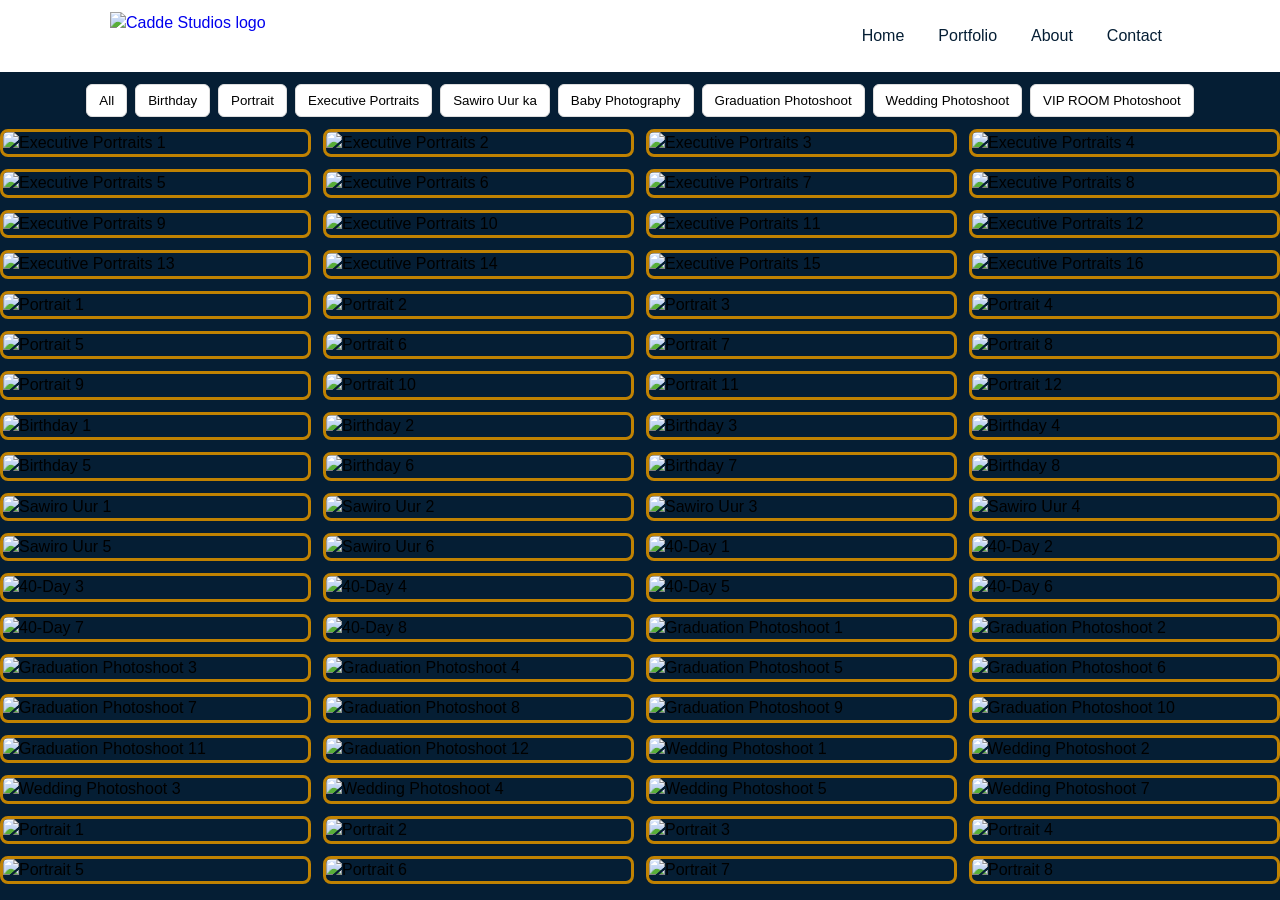
==== index.html @ 631e0270 "Add files via upload" ====
<!DOCTYPE html>
<html lang="en">

<head>
  <meta charset="UTF-8">
  <meta name="viewport" content="width=device-width, initial-scale=1.0">
  <title>Cadde Studios </title>
  <link rel="stylesheet" href="style.css">
</head>

<body>
  <header class="site-header">
    <div class="container">
      <a href="#" class="logo" aria-label="Cadde Studios">
        <img src="img/logo.png" alt="Cadde Studios logo">
      </a>
      <nav class="site-nav" id="site-nav">
        <ul>
          <li><a href="#">Home</a></li>
          <li><a href="Portfolio.html">Portfolio</a></li>
          <li><a href="#">About</a></li>
          <li><a href="#">Contact</a></li>
        </ul>
      </nav>
      <button class="menu-toggle" id="menu-toggle" aria-label="Toggle menu">☰</button>
    </div>

  </header>

  <div class="group-buttons container" id="group-buttons"></div>

  <div class="photos-grid container" id="photos-grid">
    <!-- ----------------------------Executive Portraits-------------------------------------------------->
    <img src="img/Executive Portraits/01.jpg" alt="Executive Portraits 1" data-group=" Executive Portraits">
    <img src="img/Executive Portraits/02.jpg" alt="Executive Portraits 2" data-group=" Executive Portraits">
    <img src="img/Executive Portraits/03.jpg" alt="Executive Portraits 3" data-group=" Executive Portraits">
    <img src="img/Executive Portraits/04.jpg" alt="Executive Portraits 4" data-group=" Executive Portraits">
    <img src="img/Executive Portraits/05.jpg" alt="Executive Portraits 5" data-group=" Executive Portraits">
    <img src="img/Executive Portraits/06.jpg" alt="Executive Portraits 6" data-group=" Executive Portraits">
    <img src="img/Executive Portraits/07.jpg" alt="Executive Portraits 7" data-group=" Executive Portraits">
    <img src="img/Executive Portraits/08.jpg" alt="Executive Portraits 8" data-group=" Executive Portraits">
    <img src="img/Executive Portraits/09.jpg" alt="Executive Portraits 9" data-group=" Executive Portraits">
    <img src="img/Executive Portraits/010.jpg" alt="Executive Portraits 10" data-group=" Executive Portraits">
    <img src="img/Executive Portraits/011.jpg" alt="Executive Portraits 11" data-group=" Executive Portraits">
    <img src="img/Executive Portraits/012.jpg" alt="Executive Portraits 12" data-group=" Executive Portraits">
    <img src="img/Executive Portraits/013.jpg" alt="Executive Portraits 13" data-group=" Executive Portraits">
    <img src="img/Executive Portraits/014.jpg" alt="Executive Portraits 14" data-group=" Executive Portraits">
    <img src="img/Executive Portraits/015.jpg" alt="Executive Portraits 15" data-group=" Executive Portraits">
    <img src="img/Executive Portraits/016.jpg" alt="Executive Portraits 16" data-group=" Executive Portraits">

    <!-- ----------------------------------------------- -->
    <!-- --------------------------Portrait-------------------------------- -->

    <img src="img/Portrait/01.jpg" alt="Portrait 1" data-group="Portrait">
    <img src="img/Portrait/02.jpg" alt="Portrait 2" data-group="Portrait">
    <img src="img/Portrait/03.jpg" alt="Portrait 3" data-group="Portrait">
    <img src="img/Portrait/04.jpg" alt="Portrait 4" data-group="Portrait">
    <img src="img/Portrait/05.jpg" alt="Portrait 5" data-group="Portrait">
    <img src="img/Portrait/06.jpg" alt="Portrait 6" data-group="Portrait">
    <img src="img/Portrait/07.jpg" alt="Portrait 7" data-group="Portrait">
    <img src="img/Portrait/08.jpg" alt="Portrait 8" data-group="Portrait">
    <img src="img/Portrait/09.jpg" alt="Portrait 9" data-group="Portrait">
    <img src="img/Portrait/010.jpg" alt="Portrait 10" data-group="Portrait">
    <img src="img/Portrait/011.jpg" alt="Portrait 11" data-group="Portrait">
    <img src="img/Portrait/012.jpg" alt="Portrait 12" data-group="Portrait">
  
    <!-- ---------------------Birthday-------------------------------- -->
    <img src="img/Birthday/01.jpg" alt="Birthday 1" data-group="Birthday">
    <img src="img/Birthday/02.jpg" alt="Birthday 2" data-group="Birthday">
    <img src="img/Birthday/03.jpg" alt="Birthday 3" data-group="Birthday">
    <img src="img/Birthday/04.jpg" alt="Birthday 4" data-group="Birthday">
    <img src="img/Birthday/05.jpg" alt="Birthday 5" data-group="Birthday">
    <img src="img/Birthday/06.jpg" alt="Birthday 6" data-group="Birthday">
    <img src="img/Birthday/07.jpg" alt="Birthday 7" data-group="Birthday">
    <img src="img/Birthday/08.jpg" alt="Birthday 8" data-group="Birthday">
    <!-- --------------------------------------------------------------- -->
    <!-- -------------------------Pregnancy Photoshoot-------------------------------------- -->
    <img src="img/Pregnancy Photoshoot/01.jpg" alt="Sawiro Uur 1" data-group="Sawiro Uur ka">
    <img src="img/Pregnancy Photoshoot/02.jpg" alt="Sawiro Uur 2" data-group="Sawiro Uur ka">
    <img src="img/Pregnancy Photoshoot/03.jpg" alt="Sawiro Uur 3" data-group="Sawiro Uur ka">
    <img src="img/Pregnancy Photoshoot/04.jpg" alt="Sawiro Uur 4" data-group="Sawiro Uur ka">
    <img src="img/Pregnancy Photoshoot/05.jpg" alt="Sawiro Uur 5" data-group="Sawiro Uur ka">
    <img src="img/Pregnancy Photoshoot/06.jpg" alt="Sawiro Uur 6" data-group="Sawiro Uur ka">
   
    <!-- ------------------------------------------------------------------------------------------->
    <!-- ----------------------Baby Photography----------------------------------->
    <img src="img/Baby Photography/01.jpg" alt="40-Day 1" data-group="Baby Photography">
    <img src="img/Baby Photography/02.jpg" alt="40-Day 2" data-group="Baby Photography">
    <img src="img/Baby Photography/03.jpg" alt="40-Day 3" data-group="Baby Photography">
    <img src="img/Baby Photography/04.jpg" alt="40-Day 4" data-group="Baby Photography">
    <img src="img/Baby Photography/05.jpg" alt="40-Day 5" data-group="Baby Photography">
    <img src="img/Baby Photography/06.jpg" alt="40-Day 6" data-group="Baby Photography">
    <img src="img/Baby Photography/07.jpg" alt="40-Day 7" data-group="Baby Photography">
    <img src="img/Baby Photography/08.jpg" alt="40-Day 8" data-group="Baby Photography">
  

    <!-- -------------------------------------------------------------------------- -->
    <!-- ------------------------------------------Baby Photography------------------------------------------->
    <img src="img/Graduation Photoshoot/01.jpg" alt="Graduation Photoshoot 1" data-group="Graduation Photoshoot">
    <img src="img/Graduation Photoshoot/02.jpg" alt="Graduation Photoshoot 2" data-group="Graduation Photoshoot">
    <img src="img/Graduation Photoshoot/03.jpg" alt="Graduation Photoshoot 3" data-group="Graduation Photoshoot">
    <img src="img/Graduation Photoshoot/04.jpg" alt="Graduation Photoshoot 4" data-group="Graduation Photoshoot">
    <img src="img/Graduation Photoshoot/05.jpg" alt="Graduation Photoshoot 5" data-group="Graduation Photoshoot">
    <img src="img/Graduation Photoshoot/06.jpg" alt="Graduation Photoshoot 6" data-group="Graduation Photoshoot">
    <img src="img/Graduation Photoshoot/07.jpg" alt="Graduation Photoshoot 7" data-group="Graduation Photoshoot">
    <img src="img/Graduation Photoshoot/08.jpg" alt="Graduation Photoshoot 8" data-group="Graduation Photoshoot">
    <img src="img/Graduation Photoshoot/09.jpg" alt="Graduation Photoshoot 9" data-group="Graduation Photoshoot">
    <img src="img/Graduation Photoshoot/010.jpg" alt="Graduation Photoshoot 10" data-group="Graduation Photoshoot">
    <img src="img/Graduation Photoshoot/011.jpg" alt="Graduation Photoshoot 11" data-group="Graduation Photoshoot">
    <img src="img/Graduation Photoshoot/012.jpg" alt="Graduation Photoshoot 12" data-group="Graduation Photoshoot">
    <!-- ---------------------------------------------------------------------------------------------------- -->

    <!-- --------------------------------Wedding Photoshoot------------------------------>
    <img src="img/Wedding Photoshoot/01.jpg" alt="Wedding Photoshoot 1" data-group="Wedding Photoshoot">
    <img src="img/Wedding Photoshoot/02.jpg" alt="Wedding Photoshoot 2" data-group="Wedding Photoshoot">
    <img src="img/Wedding Photoshoot/03.jpg" alt="Wedding Photoshoot 3" data-group="Wedding Photoshoot">
    <img src="img/Wedding Photoshoot/04.jpg" alt="Wedding Photoshoot 4" data-group="Wedding Photoshoot">
    <img src="img/Wedding Photoshoot/05.jpg" alt="Wedding Photoshoot 5" data-group="Wedding Photoshoot">
    <img src="img/Wedding Photoshoot/07.jpg" alt="Wedding Photoshoot 7" data-group="Wedding Photoshoot">

    <!-- ------------------------------------------------------------------------------- -->

    <!-- ------------------------------VIP ROOM Photoshoot--------------------------------->
    <img src="img/VIP ROOM Photoshoot/01.jpg" alt="Portrait 1" data-group="VIP ROOM Photoshoot">
    <img src="img/VIP ROOM Photoshoot/02.jpg" alt="Portrait 2" data-group="VIP ROOM Photoshoot">
    <img src="img/VIP ROOM Photoshoot/03.jpg" alt="Portrait 3" data-group="VIP ROOM Photoshoot">
    <img src="img/VIP ROOM Photoshoot/04.jpg" alt="Portrait 4" data-group="VIP ROOM Photoshoot">
    <img src="img/VIP ROOM Photoshoot/05.jpg" alt="Portrait 5" data-group="VIP ROOM Photoshoot">
    <img src="img/VIP ROOM Photoshoot/06.jpg" alt="Portrait 6" data-group="VIP ROOM Photoshoot">
    <img src="img/VIP ROOM Photoshoot/07.jpg" alt="Portrait 7" data-group="VIP ROOM Photoshoot">
    <img src="img/VIP ROOM Photoshoot/08.jpg" alt="Portrait 8" data-group="VIP ROOM Photoshoot">

    <!-- ----------------------------------------------- -->


    
  </div>
  <!-- Lightbox Modal -->
  <div id="lightbox" class="lightbox">
    <span class="close">&times;</span>
    <button class="prev" id="prev-btn">&#10094;</button>
    <img class="lightbox-content" id="lightbox-img">
    <button class="next" id="next-btn">&#10095;</button>
  </div>



  <script>
    (function () {
      const grid = document.getElementById('photos-grid');
      const bar = document.getElementById('group-buttons');
      if (!grid || !bar) return;

      const imgs = Array.from(grid.querySelectorAll('img'));
      const groups = new Map();
      imgs.forEach(img => {
        const g = img.dataset.group || 'Ungrouped';
        if (!groups.has(g)) groups.set(g, []);
        groups.get(g).push(img);
      });

      const order = ['All', 'Birthday', '40-Day (Postpartum)', 'Portrait', 'Sawiro Uur'];

      function showGroup(name) {
        imgs.forEach(i => i.style.display = (name === 'All' || (i.dataset.group || 'Ungrouped') === name) ? '' : 'none');
        Array.from(bar.children).forEach(b => b.classList.toggle('active', b.datasetGroup === name));
      }

      // Add buttons in order if group exists
      order.forEach(name => {
        if (name === 'All' || groups.has(name)) {
          const btn = document.createElement('button');
          btn.textContent = name;
          btn.datasetGroup = name;
          btn.addEventListener('click', () => showGroup(name));
          if (name === 'All') btn.classList.add('active');
          bar.appendChild(btn);
        }
      });

      // Add any extra groups not in 'order'
      for (const name of groups.keys()) {
        if (order.includes(name)) continue;
        const btn = document.createElement('button');
        btn.textContent = name;
        btn.datasetGroup = name;
        btn.addEventListener('click', () => showGroup(name));
        bar.appendChild(btn);
      }

      // Click image: use existing openLightbox(src,alt) if present, else open new tab
      grid.addEventListener('click', e => {
        const img = e.target.closest('img');
        if (!img) return;
        if (typeof openLightbox === 'function') openLightbox(img.src, img.alt);
        
      });

      showGroup('All');
    })();

    (function () {
      const grid = document.getElementById('photos-grid');
      const lightbox = document.getElementById('lightbox');
      const lightboxImg = document.getElementById('lightbox-img');
      const closeBtn = document.querySelector('.close');
      const prevBtn = document.getElementById('prev-btn');
      const nextBtn = document.getElementById('next-btn');

      let currentImgs = []; // Sawirada hadda muuqda
      let currentIndex = 0;

      // Marka sawir la gujiyo
      grid.addEventListener('click', e => {
        const img = e.target.closest('img');
        if (!img) return;

        // Kaliya soo qabo sawirada hadda "muuqda" (ee aan la qarin)
        currentImgs = Array.from(grid.querySelectorAll('img')).filter(i => i.style.display !== 'none');
        currentIndex = currentImgs.indexOf(img);

        showLightbox(img.src);
      });

      function showLightbox(src) {
        lightboxImg.src = src;
        lightbox.style.display = 'flex';
      }

      // Fallaarta Midig
      nextBtn.addEventListener('click', () => {
        currentIndex = (currentIndex + 1) % currentImgs.length;
        lightboxImg.src = currentImgs[currentIndex].src;
      });

      // Fallaarta Bidix
      prevBtn.addEventListener('click', () => {
        currentIndex = (currentIndex - 1 + currentImgs.length) % currentImgs.length;
        lightboxImg.src = currentImgs[currentIndex].src;
      });

      // Ka bax (Close)
      closeBtn.addEventListener('click', () => {
        lightbox.style.display = 'none';
      });

      // Haddii meel madhan la gujiyo ka bax
      lightbox.addEventListener('click', (e) => {
        if (e.target === lightbox) lightbox.style.display = 'none';
      });

      // Isticmaalka Keyboard-ka (Bidix iyo Midig)
      document.addEventListener('keydown', (e) => {
        if (lightbox.style.display === 'flex') {
          if (e.key === "ArrowRight") nextBtn.click();
          if (e.key === "ArrowLeft") prevBtn.click();
          if (e.key === "Escape") lightbox.style.display = 'none';
        }
      });

      // Halkan ku dar code-kaagii hore ee 'showGroup' iyo 'buttons'
    })();
  </script>
</body>

</html>
---- style.css ----
*{
    box-sizing: border-box;
    margin: 0;
    padding: 0;
}
body{
    font-family: Arial, Helvetica, sans-serif;
    color: c08202;
    line-height: 1.4;
    background-color: #051E34;
}

/* Header styles */
.site-header{
    background-color: var(--logo-color, white);
   
    color: var(--logo-foreground, #051E34);
    transition: background-color 300ms ease, color 200ms ease;
}
.site-header .container{
    max-width: 1100px;
    margin: 0 auto;
    padding: 12px 20px;
    display: flex;
    align-items: center;
    justify-content: space-between;
    
}
.logo{
    display: inline-block;
    text-decoration: none;
    
}
.logo img{
    height: 48px;
    display: block;
}
.site-nav ul{
    list-style: none;
    display: flex;
    gap: 18px;
    align-items: center;
}
.site-nav a{
    color: inherit;
    text-decoration: none;
    padding: 6px 8px;
    border-radius: 4px;
}
.site-nav a:hover{
    background: c08202
}
.menu-toggle{
    display: none;
    background: none;
    border: 0;
    color: inherit;
    font-size: 1.4rem;
    cursor: pointer;
}
/* Lightbox Background */
.lightbox {
  display: none; 
  position: fixed;
  z-index: 1000;
  left: 0;
  top: 0;
  width: 100%;
  height: 100%;
  background-color: rgba(0, 0, 0, 0.9);
  justify-content: center;
  align-items: center;
}

/* Sawirka weyn */
.lightbox-content {
  max-width: 80%;
  max-height: 80%;
  border-radius: 5px;
}

/* Fallaaraha Bidix iyo Midig */
.prev, .next {
  position: absolute;
  top: 50%;
  transform: translateY(-50%);
  background: rgba(255, 255, 255, 0.2);
  color: white;
  padding: 15px;
  border: none;
  font-size: 30px;
  cursor: pointer;
  transition: 0.3s;
}

.prev { left: 20px; }
.next { right: 20px; }

.prev:hover, .next:hover { background: rgba(255, 255, 255, 0.5); }

/* Badhanka bixidda (Close) */
.close {
  position: absolute;
  top: 20px;
  right: 35px;
  color: #fff;
  font-size: 40px;
  cursor: pointer;
}

/* Responsive */
@media (max-width: 700px){
    .menu-toggle{ display: block; }
    .site-nav{ display: none; position: absolute; left: 0; right: 0; top: 64px; background: #8a7f7f; }
    .site-nav.open{ display: block; }
    .site-nav ul{ flex-direction: column; padding: 12px; gap: 8px; }
}
.group-buttons{ padding:12px 20px; display:flex; gap:8px; flex-wrap:wrap; justify-content:center; align-items:center; }
.group-buttons button{ padding:8px 12px; border-radius:6px; cursor:pointer; border:1px solid #ddd; background:#fff; }
.group-buttons button.active{ box-shadow:0 0 0 3px rgba(0,0,0,0.06); }

.photos-grid{
  display: grid;
  grid-template-columns: repeat(auto-fit, minmax(180px, 1fr));
  gap:12px;
}
.photos-grid img{
  width: auto;         /* natural width */
  max-width: 100%;     /* stay within column */
  height: auto;        /* natural height */
  display: block;
  border-radius:8px;
  border: solid #C08202;
}
.upload-actions{ padding:12px 20px; display:flex; gap:10px; align-items:center; justify-content:center }
.upload-preview{ display:flex; align-items:center; gap:8px }
.group-buttons{ padding:12px 20px; display:flex; gap:8px; flex-wrap:wrap; }
.group-buttons button{ padding:8px 12px; border-radius:6px; cursor:pointer; border:1px solid #ddd; background:#fff; }
.group-buttons button.active{ box-shadow:0 0 0 3px rgba(0,0,0,0.06); }

.photos-grid{
  display:grid;
  grid-template-columns: 1fr 1fr 1fr 1fr;
  gap:12px;
}
.photos-grid img{
  width:auto;        /* natural width */
  max-width:100%;    /* keep inside column */
  height:auto;       /* natural height */
  display:block;
  border-radius:8px;
}

/* upload preview */
.upload-preview{ display:flex; align-items:center; gap:8px; margin-left:12px; }
.upload-actions{ display:flex; align-items:center; gap:12px; padding:12px 20px; }
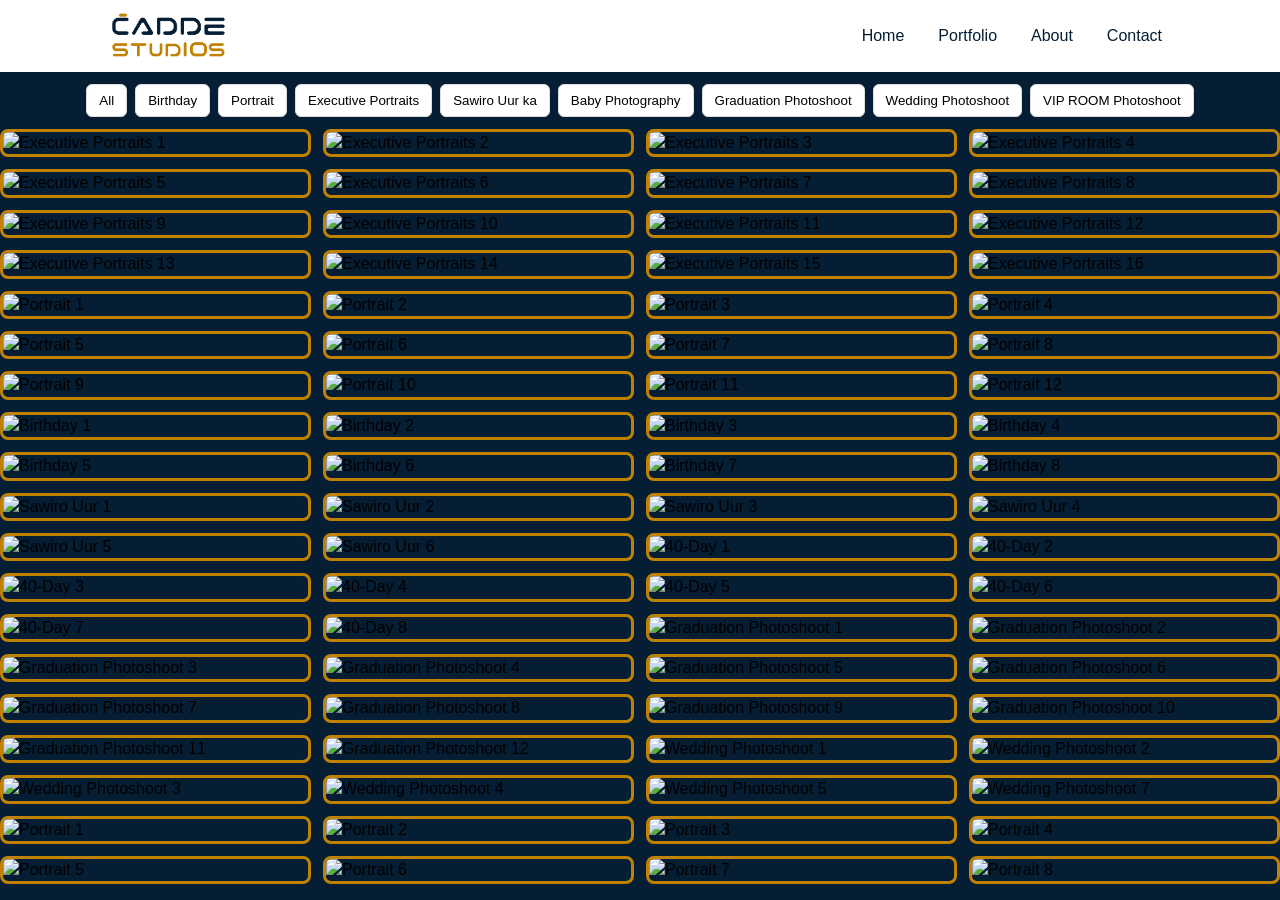
==== commit 09378125: "Add files via upload" ====
--- a/index.html
+++ b/index.html
@@ -12,7 +12,7 @@
   <header class="site-header">
     <div class="container">
       <a href="#" class="logo" aria-label="Cadde Studios">
-        <img src="img/logo.png" alt="Cadde Studios logo">
+        <img src="logo.png" alt="Cadde Studios logo">
       </a>
       <nav class="site-nav" id="site-nav">
         <ul>
@@ -31,104 +31,104 @@
 
   <div class="photos-grid container" id="photos-grid">
     <!-- ----------------------------Executive Portraits-------------------------------------------------->
-    <img src="img/Executive Portraits/01.jpg" alt="Executive Portraits 1" data-group=" Executive Portraits">
-    <img src="img/Executive Portraits/02.jpg" alt="Executive Portraits 2" data-group=" Executive Portraits">
-    <img src="img/Executive Portraits/03.jpg" alt="Executive Portraits 3" data-group=" Executive Portraits">
-    <img src="img/Executive Portraits/04.jpg" alt="Executive Portraits 4" data-group=" Executive Portraits">
-    <img src="img/Executive Portraits/05.jpg" alt="Executive Portraits 5" data-group=" Executive Portraits">
-    <img src="img/Executive Portraits/06.jpg" alt="Executive Portraits 6" data-group=" Executive Portraits">
-    <img src="img/Executive Portraits/07.jpg" alt="Executive Portraits 7" data-group=" Executive Portraits">
-    <img src="img/Executive Portraits/08.jpg" alt="Executive Portraits 8" data-group=" Executive Portraits">
-    <img src="img/Executive Portraits/09.jpg" alt="Executive Portraits 9" data-group=" Executive Portraits">
-    <img src="img/Executive Portraits/010.jpg" alt="Executive Portraits 10" data-group=" Executive Portraits">
-    <img src="img/Executive Portraits/011.jpg" alt="Executive Portraits 11" data-group=" Executive Portraits">
-    <img src="img/Executive Portraits/012.jpg" alt="Executive Portraits 12" data-group=" Executive Portraits">
-    <img src="img/Executive Portraits/013.jpg" alt="Executive Portraits 13" data-group=" Executive Portraits">
-    <img src="img/Executive Portraits/014.jpg" alt="Executive Portraits 14" data-group=" Executive Portraits">
-    <img src="img/Executive Portraits/015.jpg" alt="Executive Portraits 15" data-group=" Executive Portraits">
-    <img src="img/Executive Portraits/016.jpg" alt="Executive Portraits 16" data-group=" Executive Portraits">
+    <img src="Executive Portraits/01.jpg" alt="Executive Portraits 1" data-group=" Executive Portraits">
+    <img src="Executive Portraits/02.jpg" alt="Executive Portraits 2" data-group=" Executive Portraits">
+    <img src="Executive Portraits/03.jpg" alt="Executive Portraits 3" data-group=" Executive Portraits">
+    <img src="Executive Portraits/04.jpg" alt="Executive Portraits 4" data-group=" Executive Portraits">
+    <img src="Executive Portraits/05.jpg" alt="Executive Portraits 5" data-group=" Executive Portraits">
+    <img src="Executive Portraits/06.jpg" alt="Executive Portraits 6" data-group=" Executive Portraits">
+    <img src="Executive Portraits/07.jpg" alt="Executive Portraits 7" data-group=" Executive Portraits">
+    <img src="Executive Portraits/08.jpg" alt="Executive Portraits 8" data-group=" Executive Portraits">
+    <img src="Executive Portraits/09.jpg" alt="Executive Portraits 9" data-group=" Executive Portraits">
+    <img src="Executive Portraits/010.jpg" alt="Executive Portraits 10" data-group=" Executive Portraits">
+    <img src="Executive Portraits/011.jpg" alt="Executive Portraits 11" data-group=" Executive Portraits">
+    <img src="Executive Portraits/012.jpg" alt="Executive Portraits 12" data-group=" Executive Portraits">
+    <img src="Executive Portraits/013.jpg" alt="Executive Portraits 13" data-group=" Executive Portraits">
+    <img src="Executive Portraits/014.jpg" alt="Executive Portraits 14" data-group=" Executive Portraits">
+    <img src="Executive Portraits/015.jpg" alt="Executive Portraits 15" data-group=" Executive Portraits">
+    <img src="Executive Portraits/016.jpg" alt="Executive Portraits 16" data-group=" Executive Portraits">
 
     <!-- ----------------------------------------------- -->
     <!-- --------------------------Portrait-------------------------------- -->
 
-    <img src="img/Portrait/01.jpg" alt="Portrait 1" data-group="Portrait">
-    <img src="img/Portrait/02.jpg" alt="Portrait 2" data-group="Portrait">
-    <img src="img/Portrait/03.jpg" alt="Portrait 3" data-group="Portrait">
-    <img src="img/Portrait/04.jpg" alt="Portrait 4" data-group="Portrait">
-    <img src="img/Portrait/05.jpg" alt="Portrait 5" data-group="Portrait">
-    <img src="img/Portrait/06.jpg" alt="Portrait 6" data-group="Portrait">
-    <img src="img/Portrait/07.jpg" alt="Portrait 7" data-group="Portrait">
-    <img src="img/Portrait/08.jpg" alt="Portrait 8" data-group="Portrait">
-    <img src="img/Portrait/09.jpg" alt="Portrait 9" data-group="Portrait">
-    <img src="img/Portrait/010.jpg" alt="Portrait 10" data-group="Portrait">
-    <img src="img/Portrait/011.jpg" alt="Portrait 11" data-group="Portrait">
-    <img src="img/Portrait/012.jpg" alt="Portrait 12" data-group="Portrait">
+    <img src="Portrait/01.jpg" alt="Portrait 1" data-group="Portrait">
+    <img src="Portrait/02.jpg" alt="Portrait 2" data-group="Portrait">
+    <img src="Portrait/03.jpg" alt="Portrait 3" data-group="Portrait">
+    <img src="Portrait/04.jpg" alt="Portrait 4" data-group="Portrait">
+    <img src="Portrait/05.jpg" alt="Portrait 5" data-group="Portrait">
+    <img src="Portrait/06.jpg" alt="Portrait 6" data-group="Portrait">
+    <img src="Portrait/07.jpg" alt="Portrait 7" data-group="Portrait">
+    <img src="Portrait/08.jpg" alt="Portrait 8" data-group="Portrait">
+    <img src="Portrait/09.jpg" alt="Portrait 9" data-group="Portrait">
+    <img src="Portrait/010.jpg" alt="Portrait 10" data-group="Portrait">
+    <img src="Portrait/011.jpg" alt="Portrait 11" data-group="Portrait">
+    <img src="Portrait/012.jpg" alt="Portrait 12" data-group="Portrait">
   
     <!-- ---------------------Birthday-------------------------------- -->
-    <img src="img/Birthday/01.jpg" alt="Birthday 1" data-group="Birthday">
-    <img src="img/Birthday/02.jpg" alt="Birthday 2" data-group="Birthday">
-    <img src="img/Birthday/03.jpg" alt="Birthday 3" data-group="Birthday">
-    <img src="img/Birthday/04.jpg" alt="Birthday 4" data-group="Birthday">
-    <img src="img/Birthday/05.jpg" alt="Birthday 5" data-group="Birthday">
-    <img src="img/Birthday/06.jpg" alt="Birthday 6" data-group="Birthday">
-    <img src="img/Birthday/07.jpg" alt="Birthday 7" data-group="Birthday">
-    <img src="img/Birthday/08.jpg" alt="Birthday 8" data-group="Birthday">
+    <img src="Birthday/01.jpg" alt="Birthday 1" data-group="Birthday">
+    <img src="Birthday/02.jpg" alt="Birthday 2" data-group="Birthday">
+    <img src="Birthday/03.jpg" alt="Birthday 3" data-group="Birthday">
+    <img src="Birthday/04.jpg" alt="Birthday 4" data-group="Birthday">
+    <img src="Birthday/05.jpg" alt="Birthday 5" data-group="Birthday">
+    <img src="Birthday/06.jpg" alt="Birthday 6" data-group="Birthday">
+    <img src="Birthday/07.jpg" alt="Birthday 7" data-group="Birthday">
+    <img src="Birthday/08.jpg" alt="Birthday 8" data-group="Birthday">
     <!-- --------------------------------------------------------------- -->
     <!-- -------------------------Pregnancy Photoshoot-------------------------------------- -->
-    <img src="img/Pregnancy Photoshoot/01.jpg" alt="Sawiro Uur 1" data-group="Sawiro Uur ka">
-    <img src="img/Pregnancy Photoshoot/02.jpg" alt="Sawiro Uur 2" data-group="Sawiro Uur ka">
-    <img src="img/Pregnancy Photoshoot/03.jpg" alt="Sawiro Uur 3" data-group="Sawiro Uur ka">
-    <img src="img/Pregnancy Photoshoot/04.jpg" alt="Sawiro Uur 4" data-group="Sawiro Uur ka">
-    <img src="img/Pregnancy Photoshoot/05.jpg" alt="Sawiro Uur 5" data-group="Sawiro Uur ka">
-    <img src="img/Pregnancy Photoshoot/06.jpg" alt="Sawiro Uur 6" data-group="Sawiro Uur ka">
+    <img src="Pregnancy Photoshoot/01.jpg" alt="Sawiro Uur 1" data-group="Sawiro Uur ka">
+    <img src="Pregnancy Photoshoot/02.jpg" alt="Sawiro Uur 2" data-group="Sawiro Uur ka">
+    <img src="Pregnancy Photoshoot/03.jpg" alt="Sawiro Uur 3" data-group="Sawiro Uur ka">
+    <img src="Pregnancy Photoshoot/04.jpg" alt="Sawiro Uur 4" data-group="Sawiro Uur ka">
+    <img src="Pregnancy Photoshoot/05.jpg" alt="Sawiro Uur 5" data-group="Sawiro Uur ka">
+    <img src="Pregnancy Photoshoot/06.jpg" alt="Sawiro Uur 6" data-group="Sawiro Uur ka">
    
     <!-- ------------------------------------------------------------------------------------------->
     <!-- ----------------------Baby Photography----------------------------------->
-    <img src="img/Baby Photography/01.jpg" alt="40-Day 1" data-group="Baby Photography">
-    <img src="img/Baby Photography/02.jpg" alt="40-Day 2" data-group="Baby Photography">
-    <img src="img/Baby Photography/03.jpg" alt="40-Day 3" data-group="Baby Photography">
-    <img src="img/Baby Photography/04.jpg" alt="40-Day 4" data-group="Baby Photography">
-    <img src="img/Baby Photography/05.jpg" alt="40-Day 5" data-group="Baby Photography">
-    <img src="img/Baby Photography/06.jpg" alt="40-Day 6" data-group="Baby Photography">
-    <img src="img/Baby Photography/07.jpg" alt="40-Day 7" data-group="Baby Photography">
-    <img src="img/Baby Photography/08.jpg" alt="40-Day 8" data-group="Baby Photography">
+    <img src="Baby Photography/01.jpg" alt="40-Day 1" data-group="Baby Photography">
+    <img src="Baby Photography/02.jpg" alt="40-Day 2" data-group="Baby Photography">
+    <img src="Baby Photography/03.jpg" alt="40-Day 3" data-group="Baby Photography">
+    <img src="Baby Photography/04.jpg" alt="40-Day 4" data-group="Baby Photography">
+    <img src="Baby Photography/05.jpg" alt="40-Day 5" data-group="Baby Photography">
+    <img src="Baby Photography/06.jpg" alt="40-Day 6" data-group="Baby Photography">
+    <img src="Baby Photography/07.jpg" alt="40-Day 7" data-group="Baby Photography">
+    <img src="Baby Photography/08.jpg" alt="40-Day 8" data-group="Baby Photography">
   
 
     <!-- -------------------------------------------------------------------------- -->
-    <!-- ------------------------------------------Baby Photography------------------------------------------->
-    <img src="img/Graduation Photoshoot/01.jpg" alt="Graduation Photoshoot 1" data-group="Graduation Photoshoot">
-    <img src="img/Graduation Photoshoot/02.jpg" alt="Graduation Photoshoot 2" data-group="Graduation Photoshoot">
-    <img src="img/Graduation Photoshoot/03.jpg" alt="Graduation Photoshoot 3" data-group="Graduation Photoshoot">
-    <img src="img/Graduation Photoshoot/04.jpg" alt="Graduation Photoshoot 4" data-group="Graduation Photoshoot">
-    <img src="img/Graduation Photoshoot/05.jpg" alt="Graduation Photoshoot 5" data-group="Graduation Photoshoot">
-    <img src="img/Graduation Photoshoot/06.jpg" alt="Graduation Photoshoot 6" data-group="Graduation Photoshoot">
-    <img src="img/Graduation Photoshoot/07.jpg" alt="Graduation Photoshoot 7" data-group="Graduation Photoshoot">
-    <img src="img/Graduation Photoshoot/08.jpg" alt="Graduation Photoshoot 8" data-group="Graduation Photoshoot">
-    <img src="img/Graduation Photoshoot/09.jpg" alt="Graduation Photoshoot 9" data-group="Graduation Photoshoot">
-    <img src="img/Graduation Photoshoot/010.jpg" alt="Graduation Photoshoot 10" data-group="Graduation Photoshoot">
-    <img src="img/Graduation Photoshoot/011.jpg" alt="Graduation Photoshoot 11" data-group="Graduation Photoshoot">
-    <img src="img/Graduation Photoshoot/012.jpg" alt="Graduation Photoshoot 12" data-group="Graduation Photoshoot">
+    <!-- ------------------------------------------Graduation Photoshoot------------------------------------------->
+    <img src="Graduation Photoshoot/01.jpg" alt="Graduation Photoshoot 1" data-group="Graduation Photoshoot">
+    <img src="Graduation Photoshoot/02.jpg" alt="Graduation Photoshoot 2" data-group="Graduation Photoshoot">
+    <img src="Graduation Photoshoot/03.jpg" alt="Graduation Photoshoot 3" data-group="Graduation Photoshoot">
+    <img src="Graduation Photoshoot/04.jpg" alt="Graduation Photoshoot 4" data-group="Graduation Photoshoot">
+    <img src="Graduation Photoshoot/05.jpg" alt="Graduation Photoshoot 5" data-group="Graduation Photoshoot">
+    <img src="Graduation Photoshoot/06.jpg" alt="Graduation Photoshoot 6" data-group="Graduation Photoshoot">
+    <img src="Graduation Photoshoot/07.jpg" alt="Graduation Photoshoot 7" data-group="Graduation Photoshoot">
+    <img src="Graduation Photoshoot/08.jpg" alt="Graduation Photoshoot 8" data-group="Graduation Photoshoot">
+    <img src="Graduation Photoshoot/09.jpg" alt="Graduation Photoshoot 9" data-group="Graduation Photoshoot">
+    <img src="Graduation Photoshoot/010.jpg" alt="Graduation Photoshoot 10" data-group="Graduation Photoshoot">
+    <img src="Graduation Photoshoot/011.jpg" alt="Graduation Photoshoot 11" data-group="Graduation Photoshoot">
+    <img src="Graduation Photoshoot/012.jpg" alt="Graduation Photoshoot 12" data-group="Graduation Photoshoot">
     <!-- ---------------------------------------------------------------------------------------------------- -->
 
     <!-- --------------------------------Wedding Photoshoot------------------------------>
-    <img src="img/Wedding Photoshoot/01.jpg" alt="Wedding Photoshoot 1" data-group="Wedding Photoshoot">
-    <img src="img/Wedding Photoshoot/02.jpg" alt="Wedding Photoshoot 2" data-group="Wedding Photoshoot">
-    <img src="img/Wedding Photoshoot/03.jpg" alt="Wedding Photoshoot 3" data-group="Wedding Photoshoot">
-    <img src="img/Wedding Photoshoot/04.jpg" alt="Wedding Photoshoot 4" data-group="Wedding Photoshoot">
-    <img src="img/Wedding Photoshoot/05.jpg" alt="Wedding Photoshoot 5" data-group="Wedding Photoshoot">
-    <img src="img/Wedding Photoshoot/07.jpg" alt="Wedding Photoshoot 7" data-group="Wedding Photoshoot">
+    <img src="Wedding Photoshoot/01.jpg" alt="Wedding Photoshoot 1" data-group="Wedding Photoshoot">
+    <img src="Wedding Photoshoot/02.jpg" alt="Wedding Photoshoot 2" data-group="Wedding Photoshoot">
+    <img src="Wedding Photoshoot/03.jpg" alt="Wedding Photoshoot 3" data-group="Wedding Photoshoot">
+    <img src="Wedding Photoshoot/04.jpg" alt="Wedding Photoshoot 4" data-group="Wedding Photoshoot">
+    <img src="Wedding Photoshoot/05.jpg" alt="Wedding Photoshoot 5" data-group="Wedding Photoshoot">
+    <img src="Wedding Photoshoot/07.jpg" alt="Wedding Photoshoot 7" data-group="Wedding Photoshoot">
 
     <!-- ------------------------------------------------------------------------------- -->
 
     <!-- ------------------------------VIP ROOM Photoshoot--------------------------------->
-    <img src="img/VIP ROOM Photoshoot/01.jpg" alt="Portrait 1" data-group="VIP ROOM Photoshoot">
-    <img src="img/VIP ROOM Photoshoot/02.jpg" alt="Portrait 2" data-group="VIP ROOM Photoshoot">
-    <img src="img/VIP ROOM Photoshoot/03.jpg" alt="Portrait 3" data-group="VIP ROOM Photoshoot">
-    <img src="img/VIP ROOM Photoshoot/04.jpg" alt="Portrait 4" data-group="VIP ROOM Photoshoot">
-    <img src="img/VIP ROOM Photoshoot/05.jpg" alt="Portrait 5" data-group="VIP ROOM Photoshoot">
-    <img src="img/VIP ROOM Photoshoot/06.jpg" alt="Portrait 6" data-group="VIP ROOM Photoshoot">
-    <img src="img/VIP ROOM Photoshoot/07.jpg" alt="Portrait 7" data-group="VIP ROOM Photoshoot">
-    <img src="img/VIP ROOM Photoshoot/08.jpg" alt="Portrait 8" data-group="VIP ROOM Photoshoot">
+    <img src="VIP ROOM Photoshoot/01.jpg" alt="Portrait 1" data-group="VIP ROOM Photoshoot">
+    <img src="VIP ROOM Photoshoot/02.jpg" alt="Portrait 2" data-group="VIP ROOM Photoshoot">
+    <img src="VIP ROOM Photoshoot/03.jpg" alt="Portrait 3" data-group="VIP ROOM Photoshoot">
+    <img src="VIP ROOM Photoshoot/04.jpg" alt="Portrait 4" data-group="VIP ROOM Photoshoot">
+    <img src="VIP ROOM Photoshoot/05.jpg" alt="Portrait 5" data-group="VIP ROOM Photoshoot">
+    <img src="VIP ROOM Photoshoot/06.jpg" alt="Portrait 6" data-group="VIP ROOM Photoshoot">
+    <img src="VIP ROOM Photoshoot/07.jpg" alt="Portrait 7" data-group="VIP ROOM Photoshoot">
+    <img src="VIP ROOM Photoshoot/08.jpg" alt="Portrait 8" data-group="VIP ROOM Photoshoot">
 
     <!-- ----------------------------------------------- -->
 
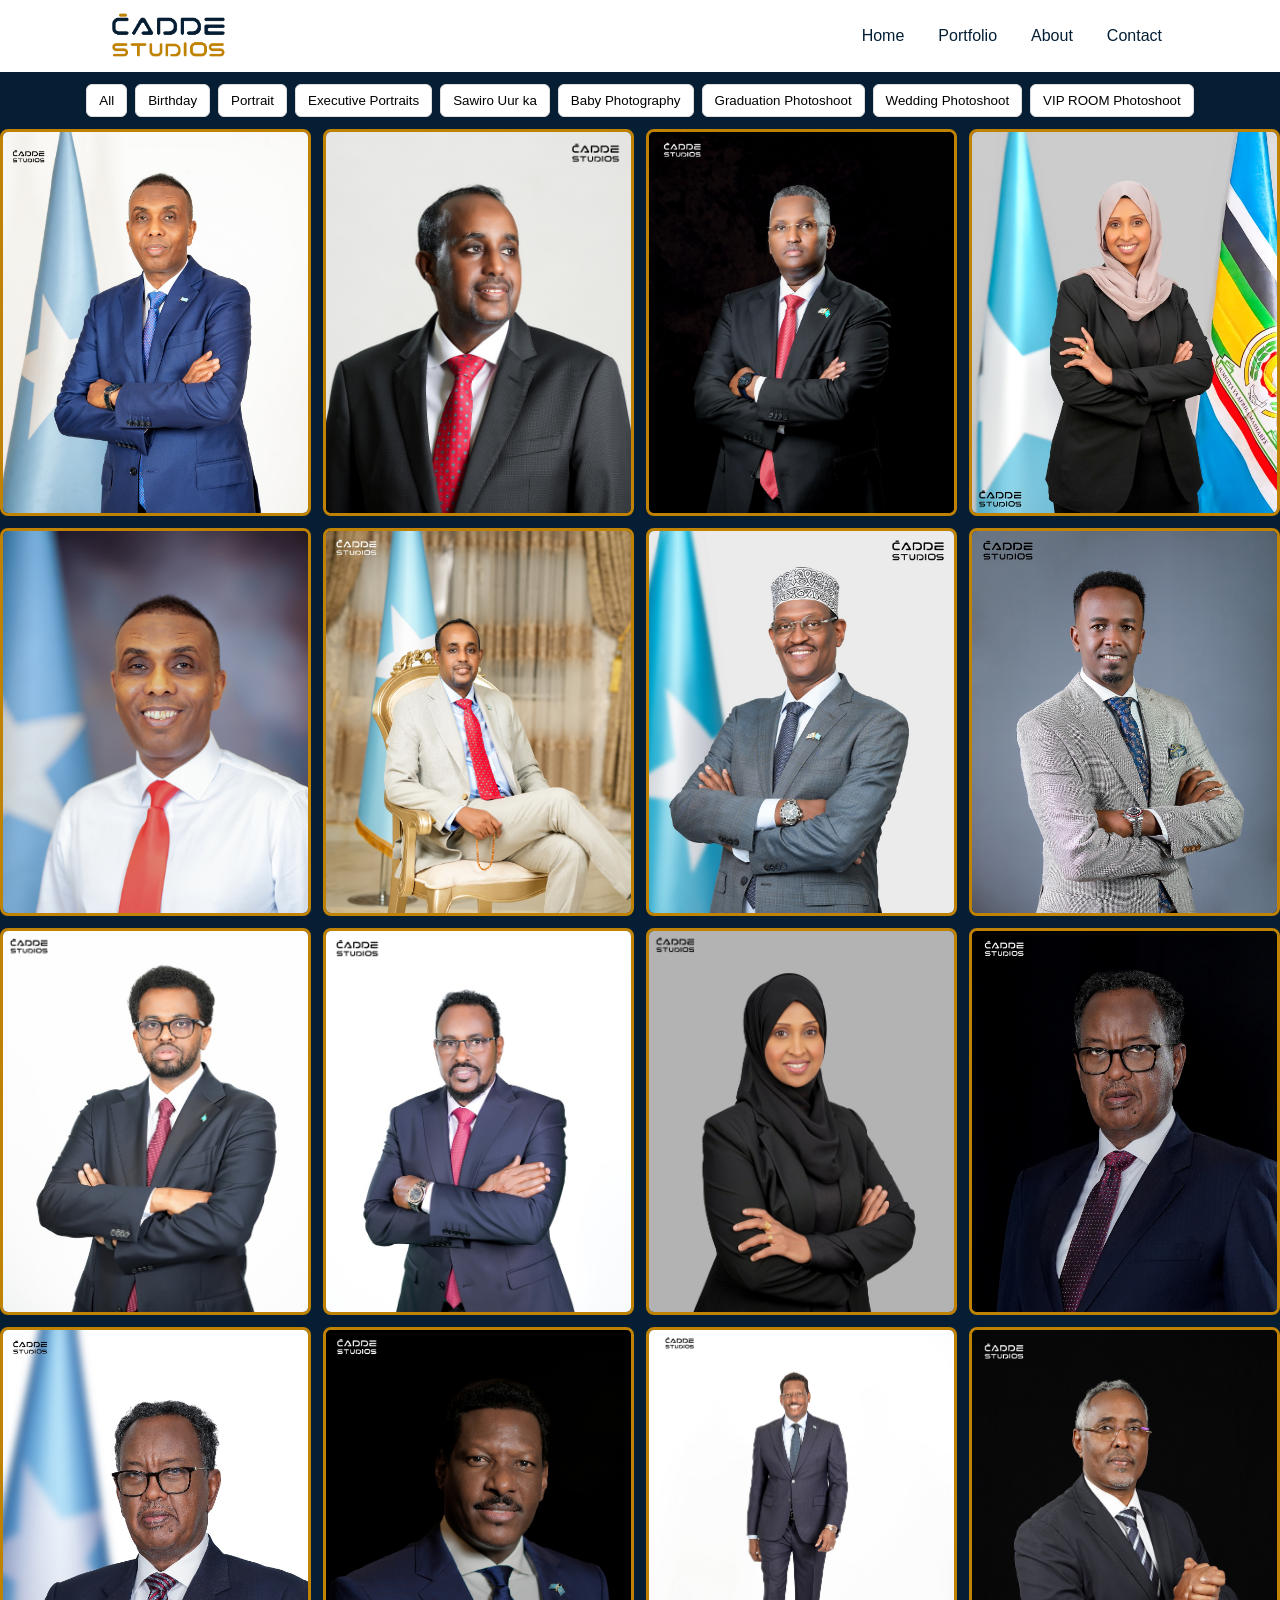
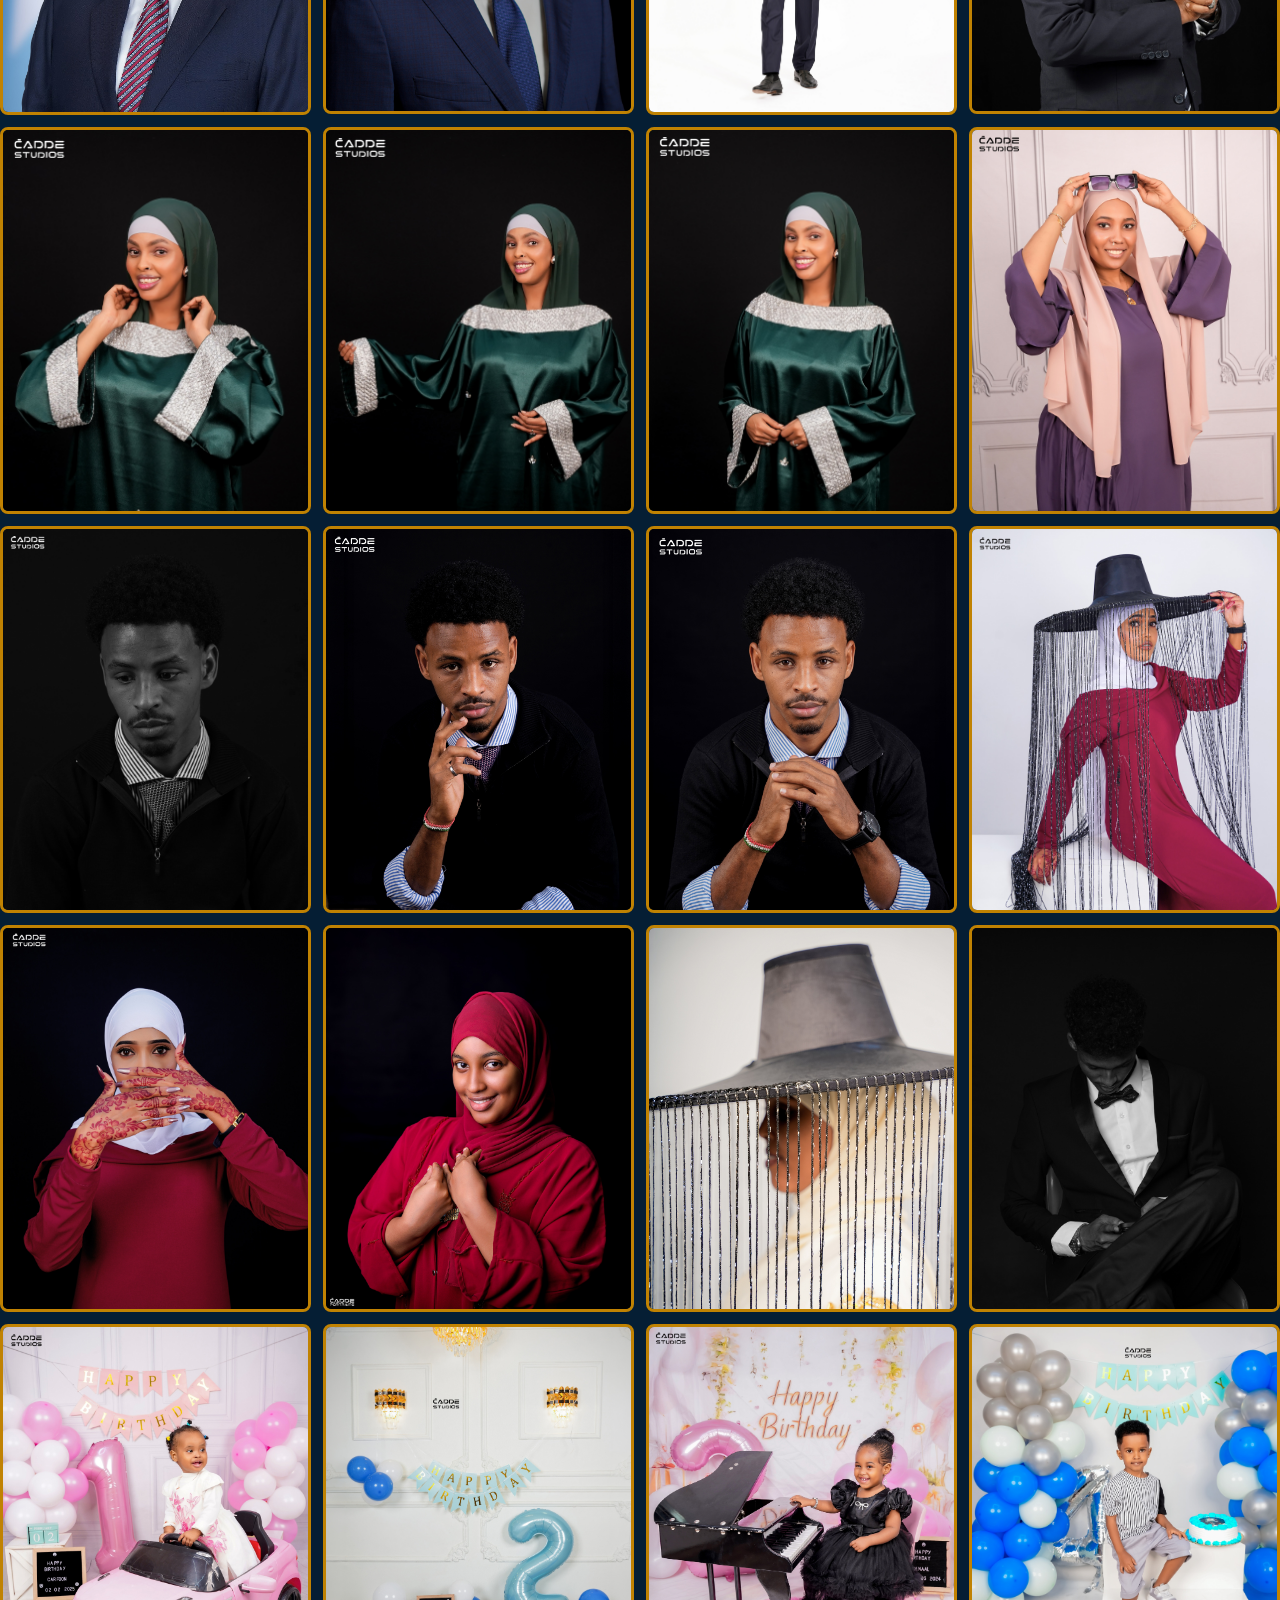
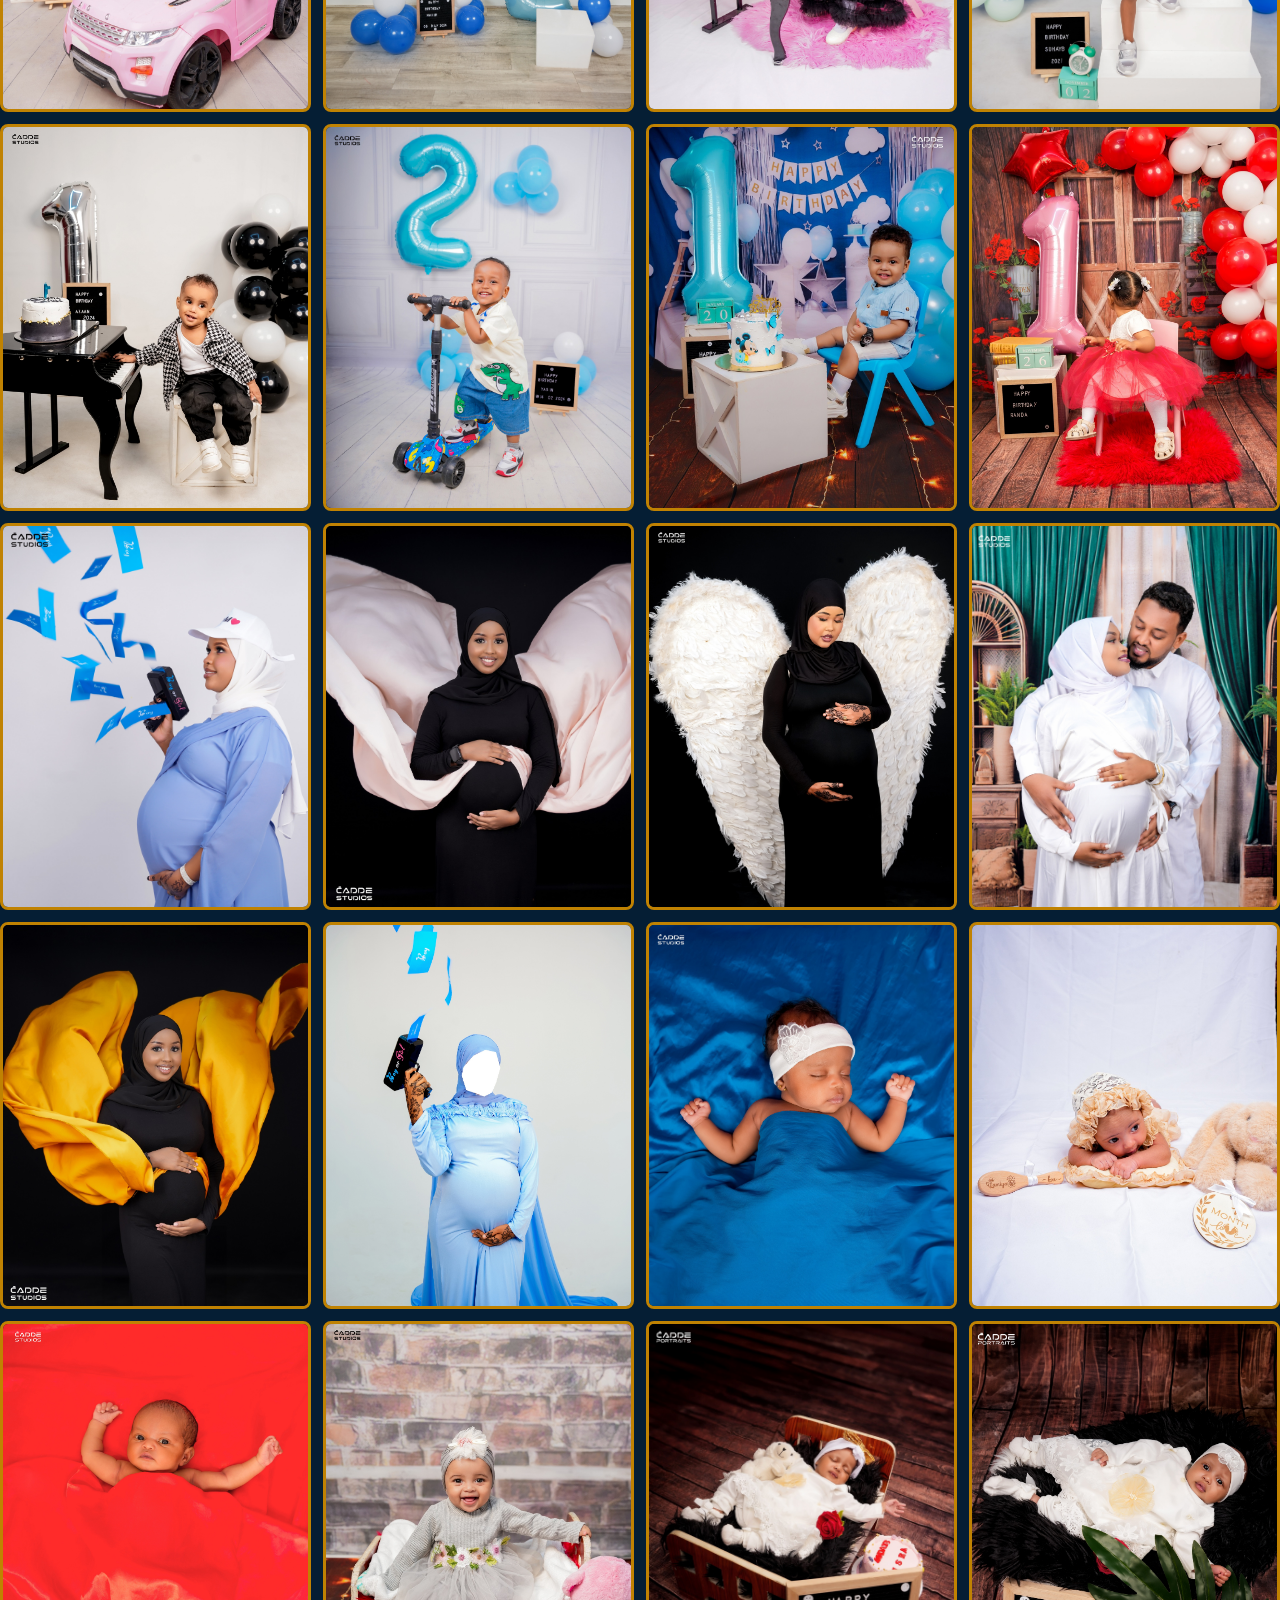
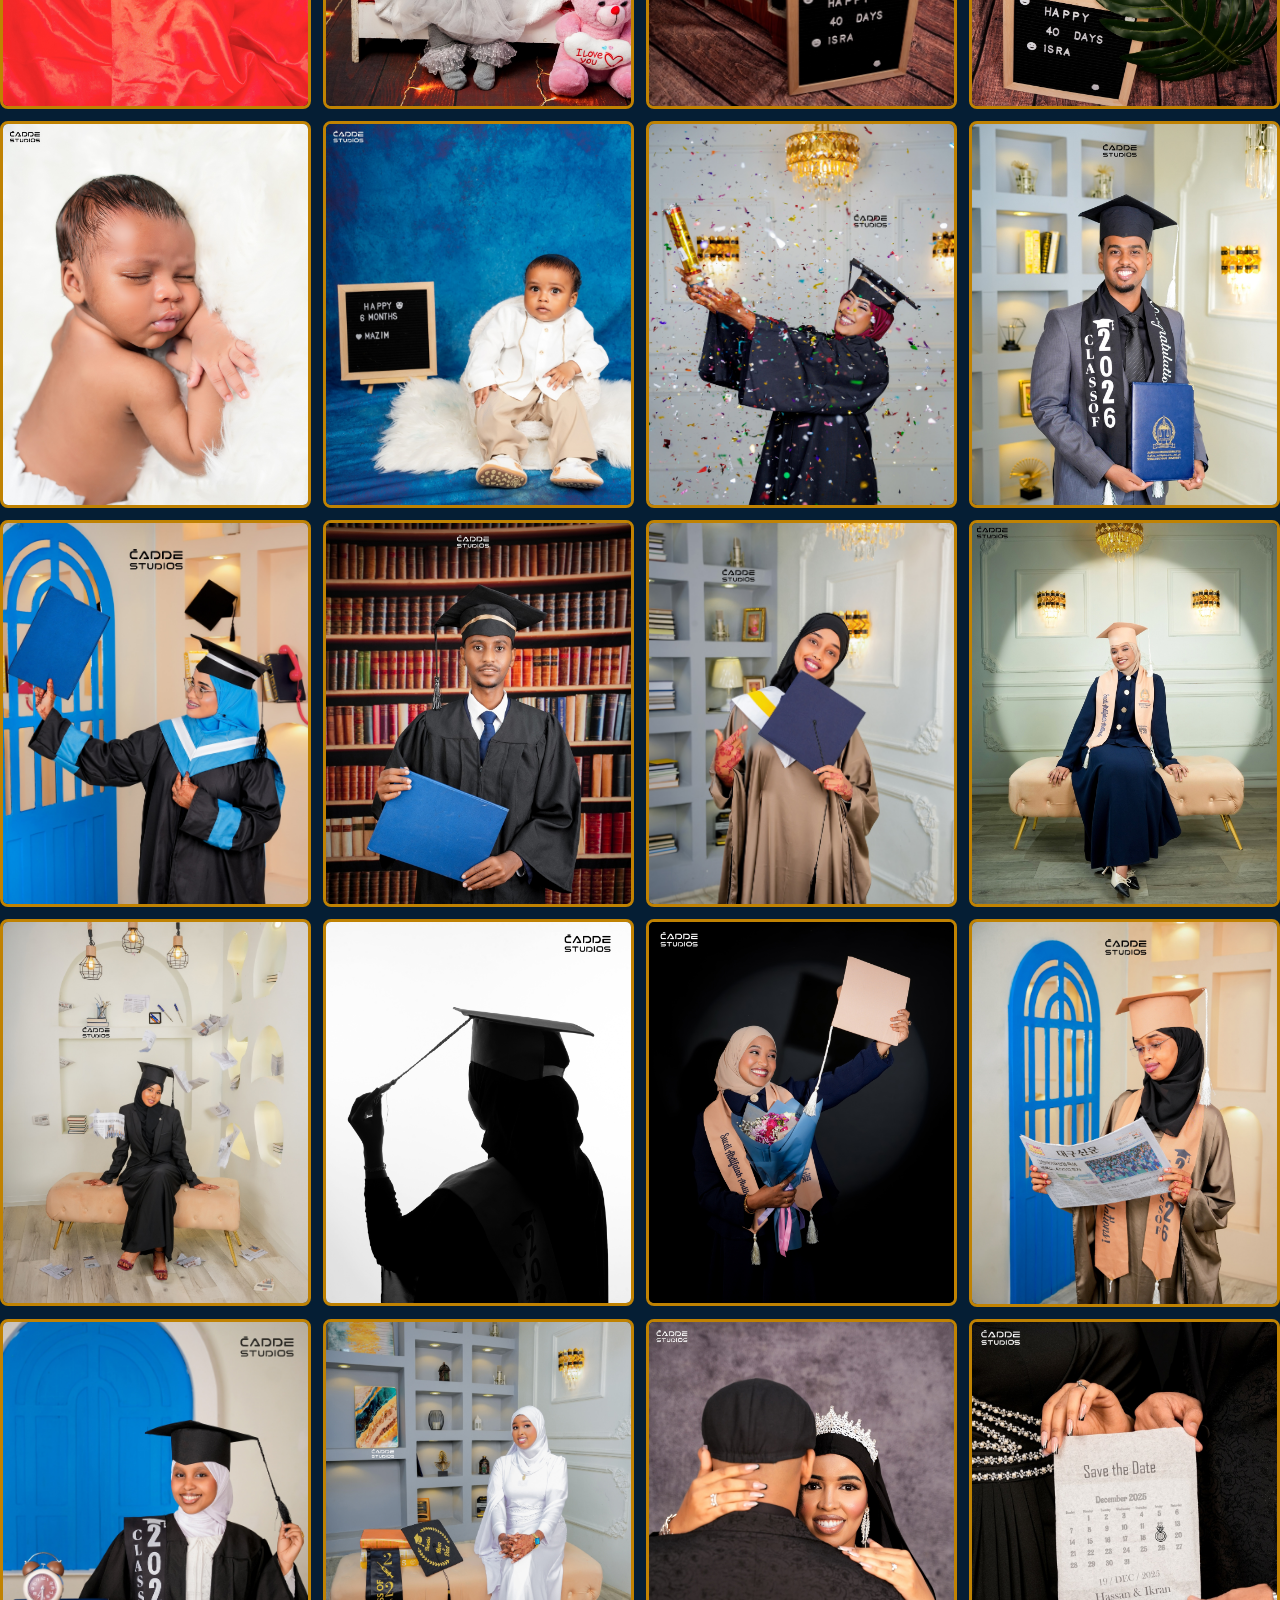
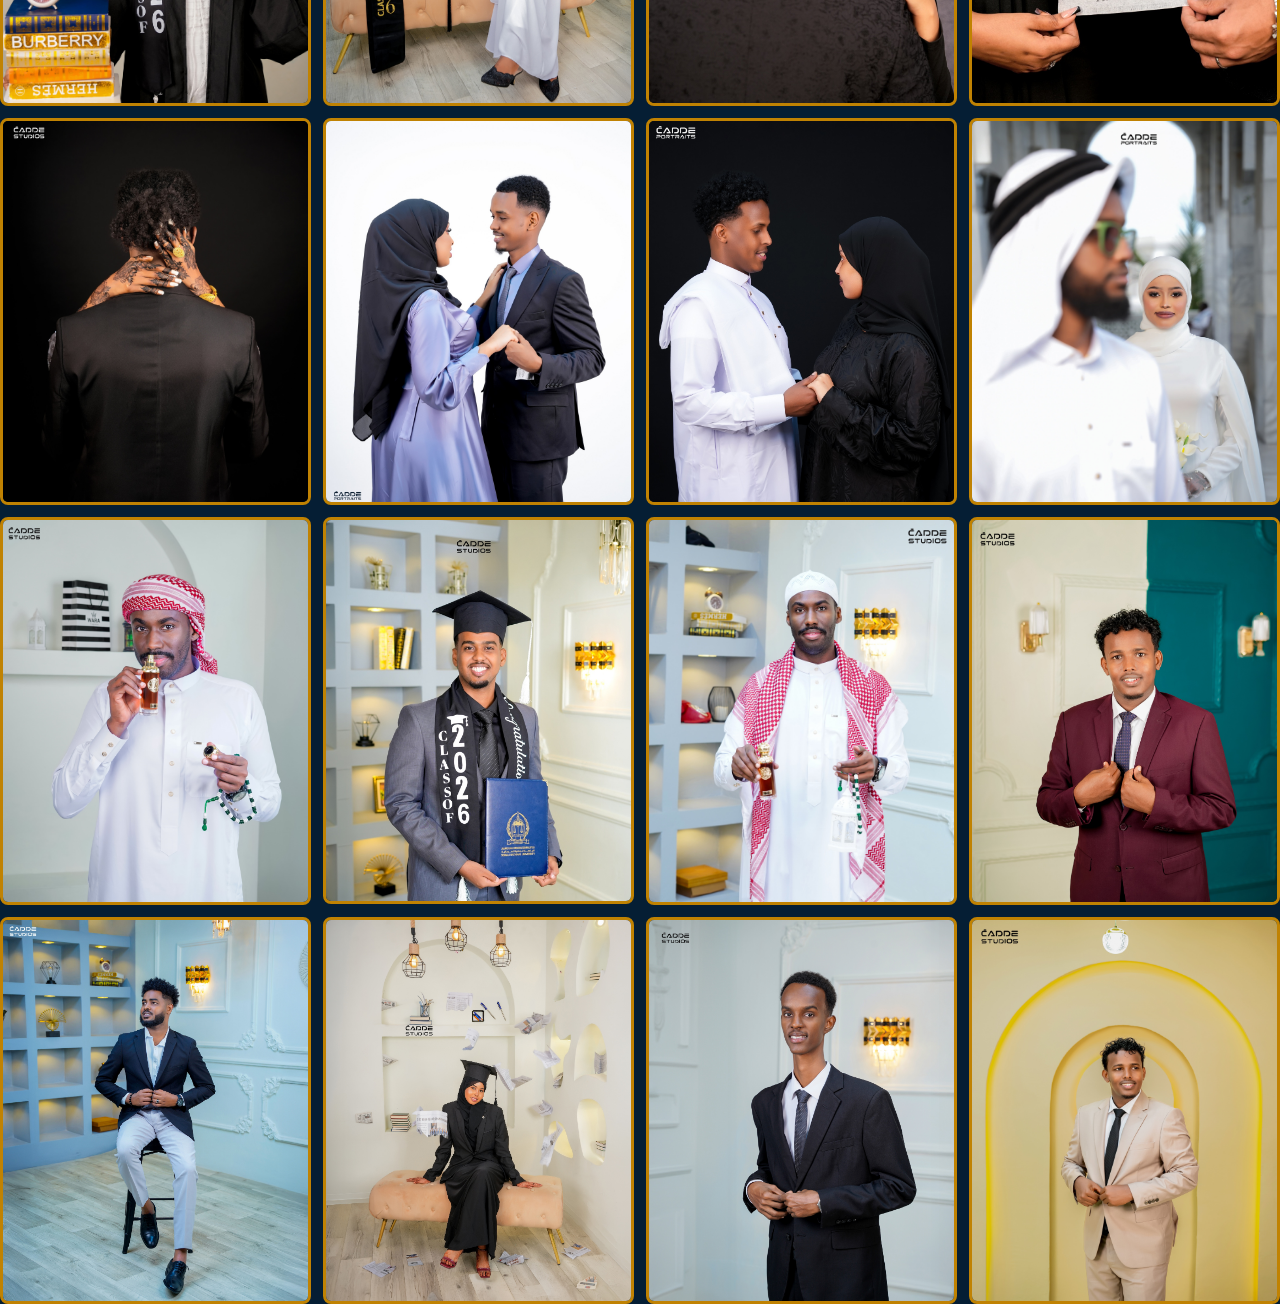
==== commit 96c85246: "Update index.html" ====
--- a/index.html
+++ b/index.html
@@ -16,7 +16,7 @@
       </a>
       <nav class="site-nav" id="site-nav">
         <ul>
-          <li><a href="#">Home</a></li>
+          <li><a href="index.html">Home</a></li>
           <li><a href="Portfolio.html">Portfolio</a></li>
           <li><a href="#">About</a></li>
           <li><a href="#">Contact</a></li>
@@ -263,4 +263,4 @@
   </script>
 </body>
 
-</html>+</html>
--- a/style.css
+++ b/style.css
@@ -154,4 +154,4 @@
 
 /* upload preview */
 .upload-preview{ display:flex; align-items:center; gap:8px; margin-left:12px; }
-.upload-actions{ display:flex; align-items:center; gap:12px; padding:12px 20px; }+.upload-actions{ display:flex; align-items:center; gap:12px; padding:12px 20px; }
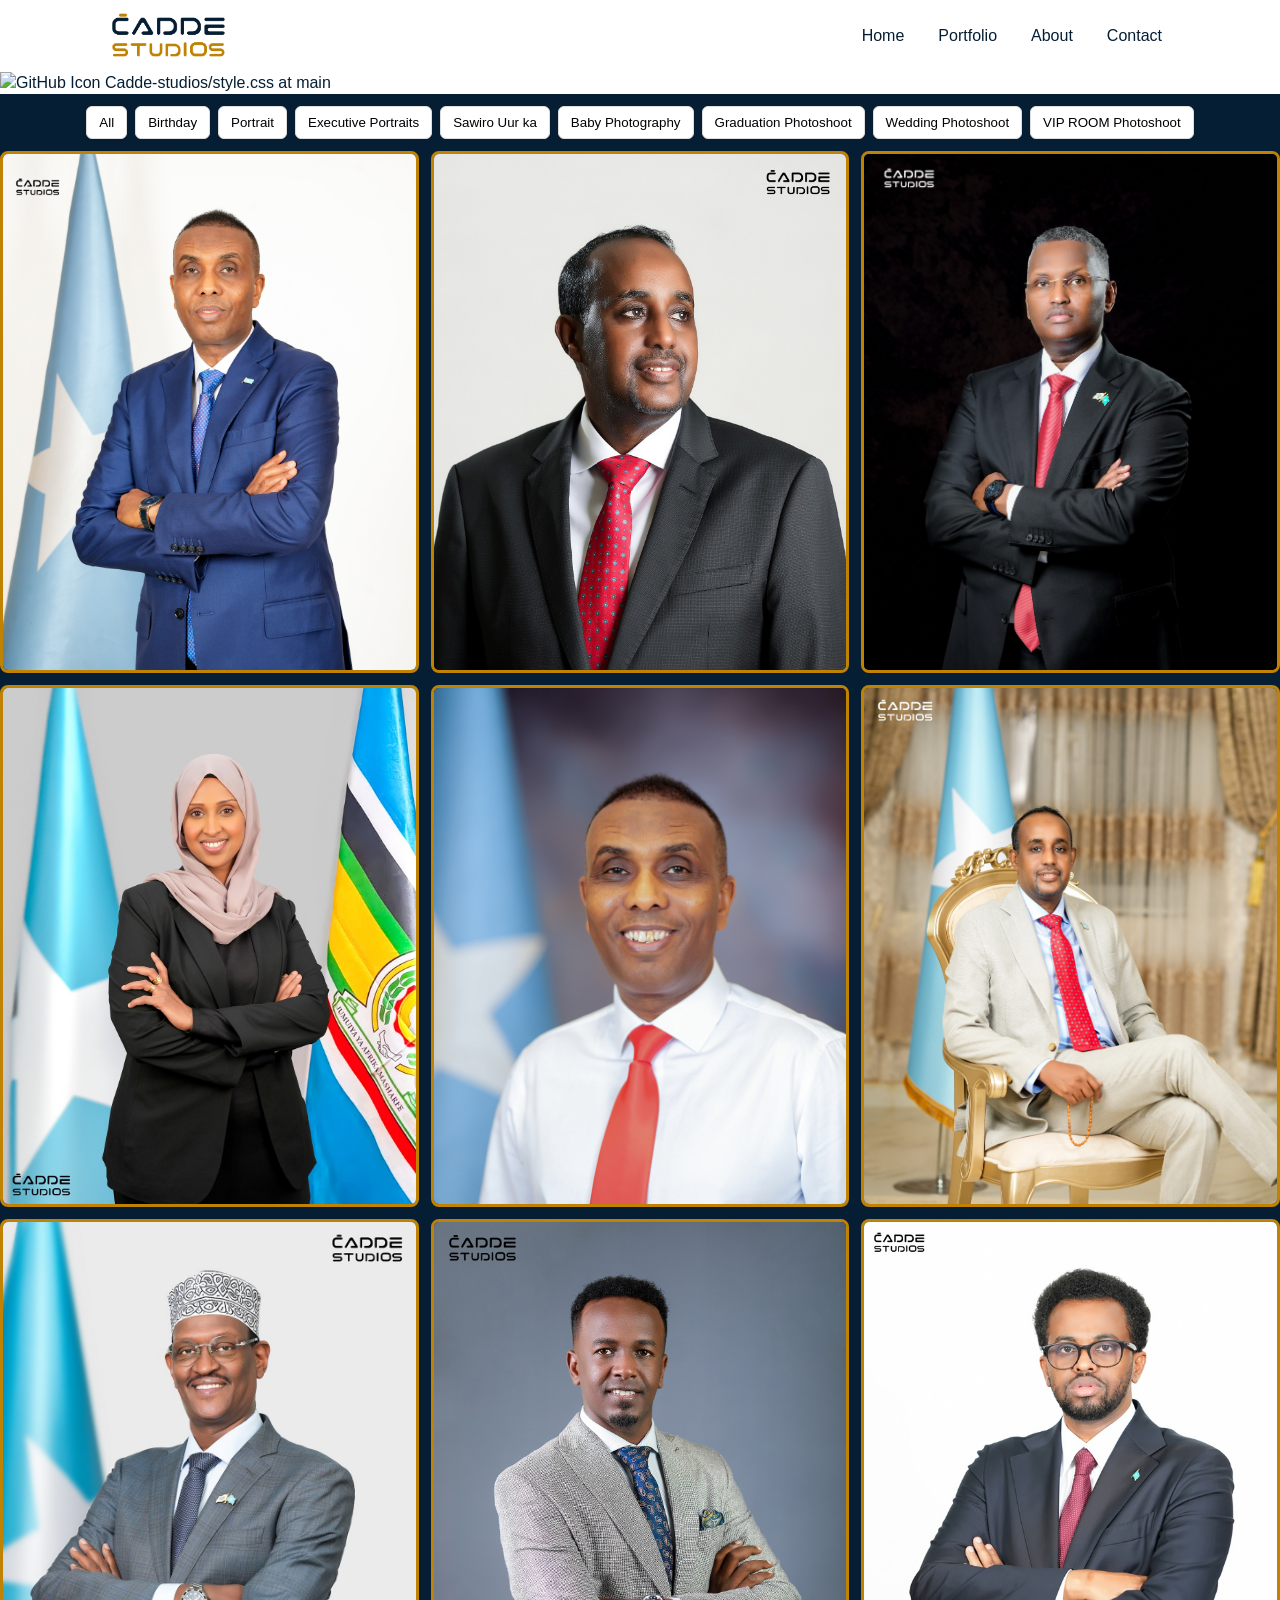
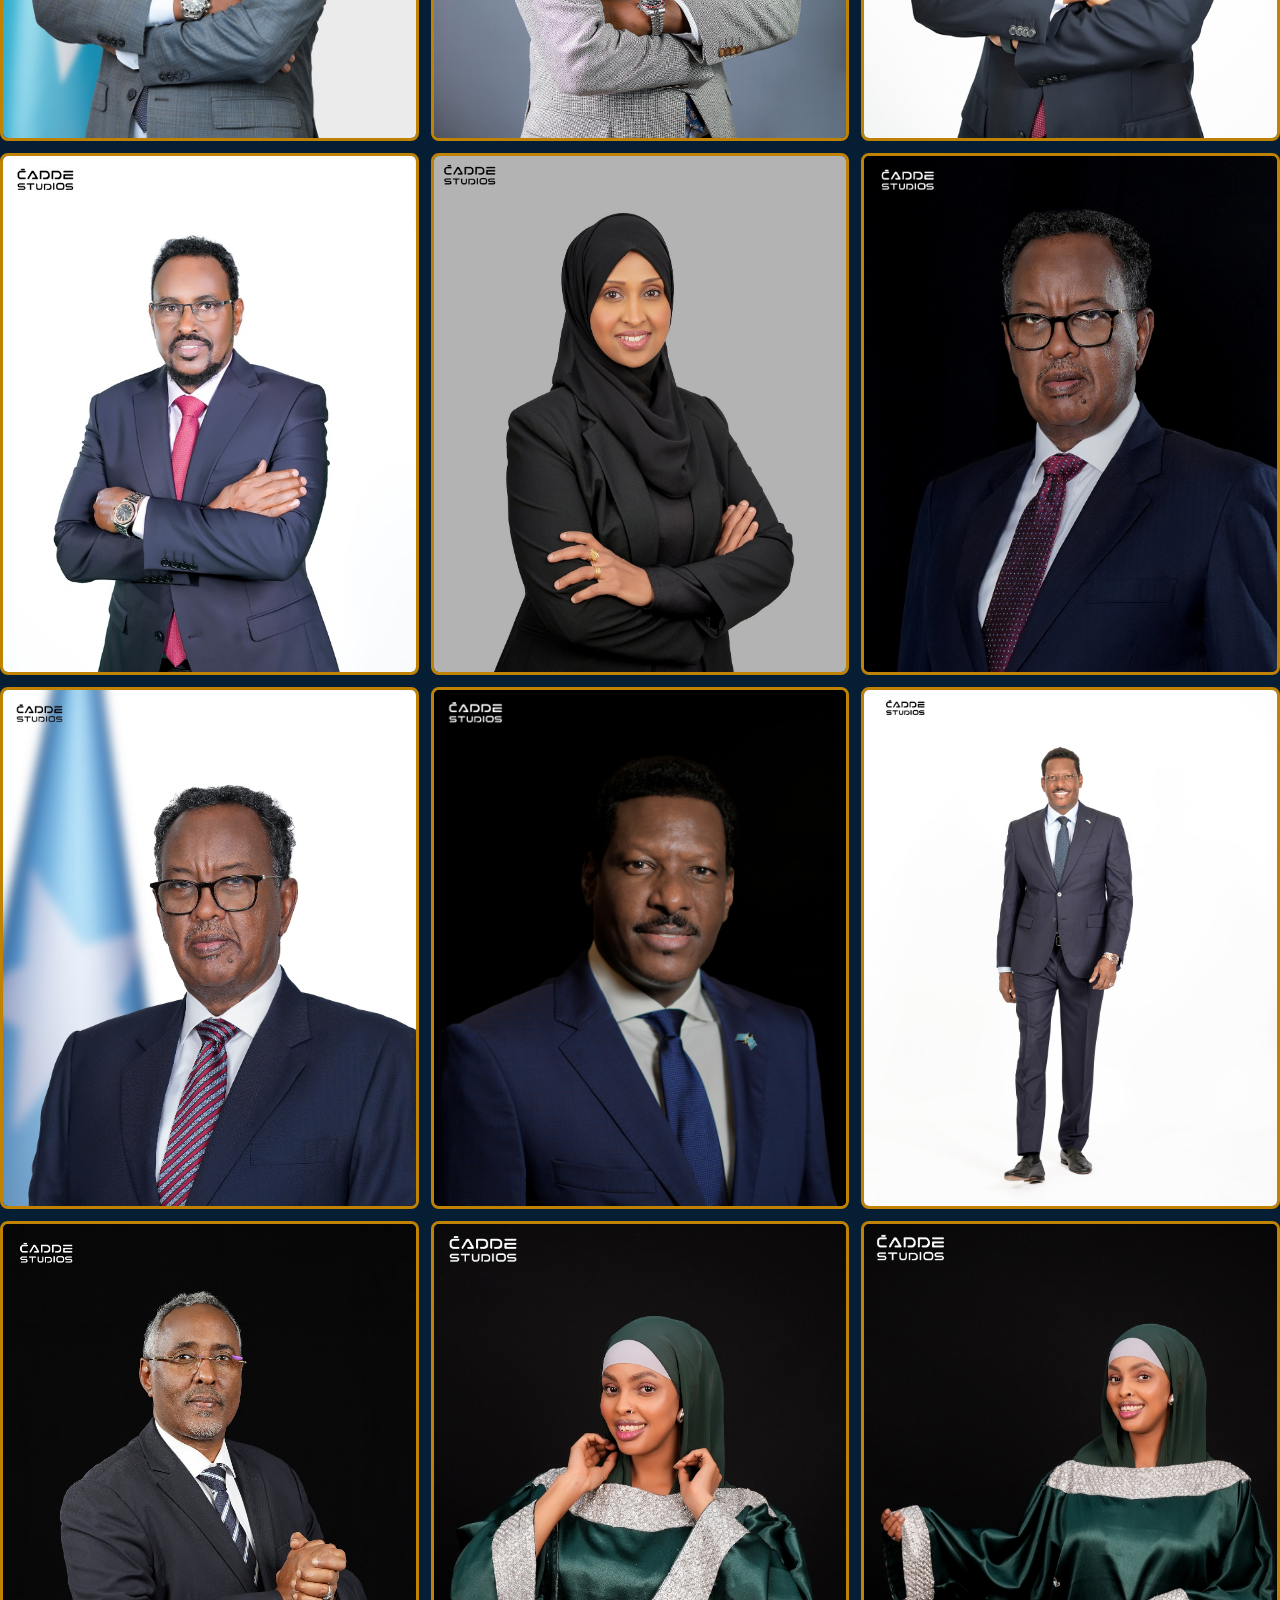
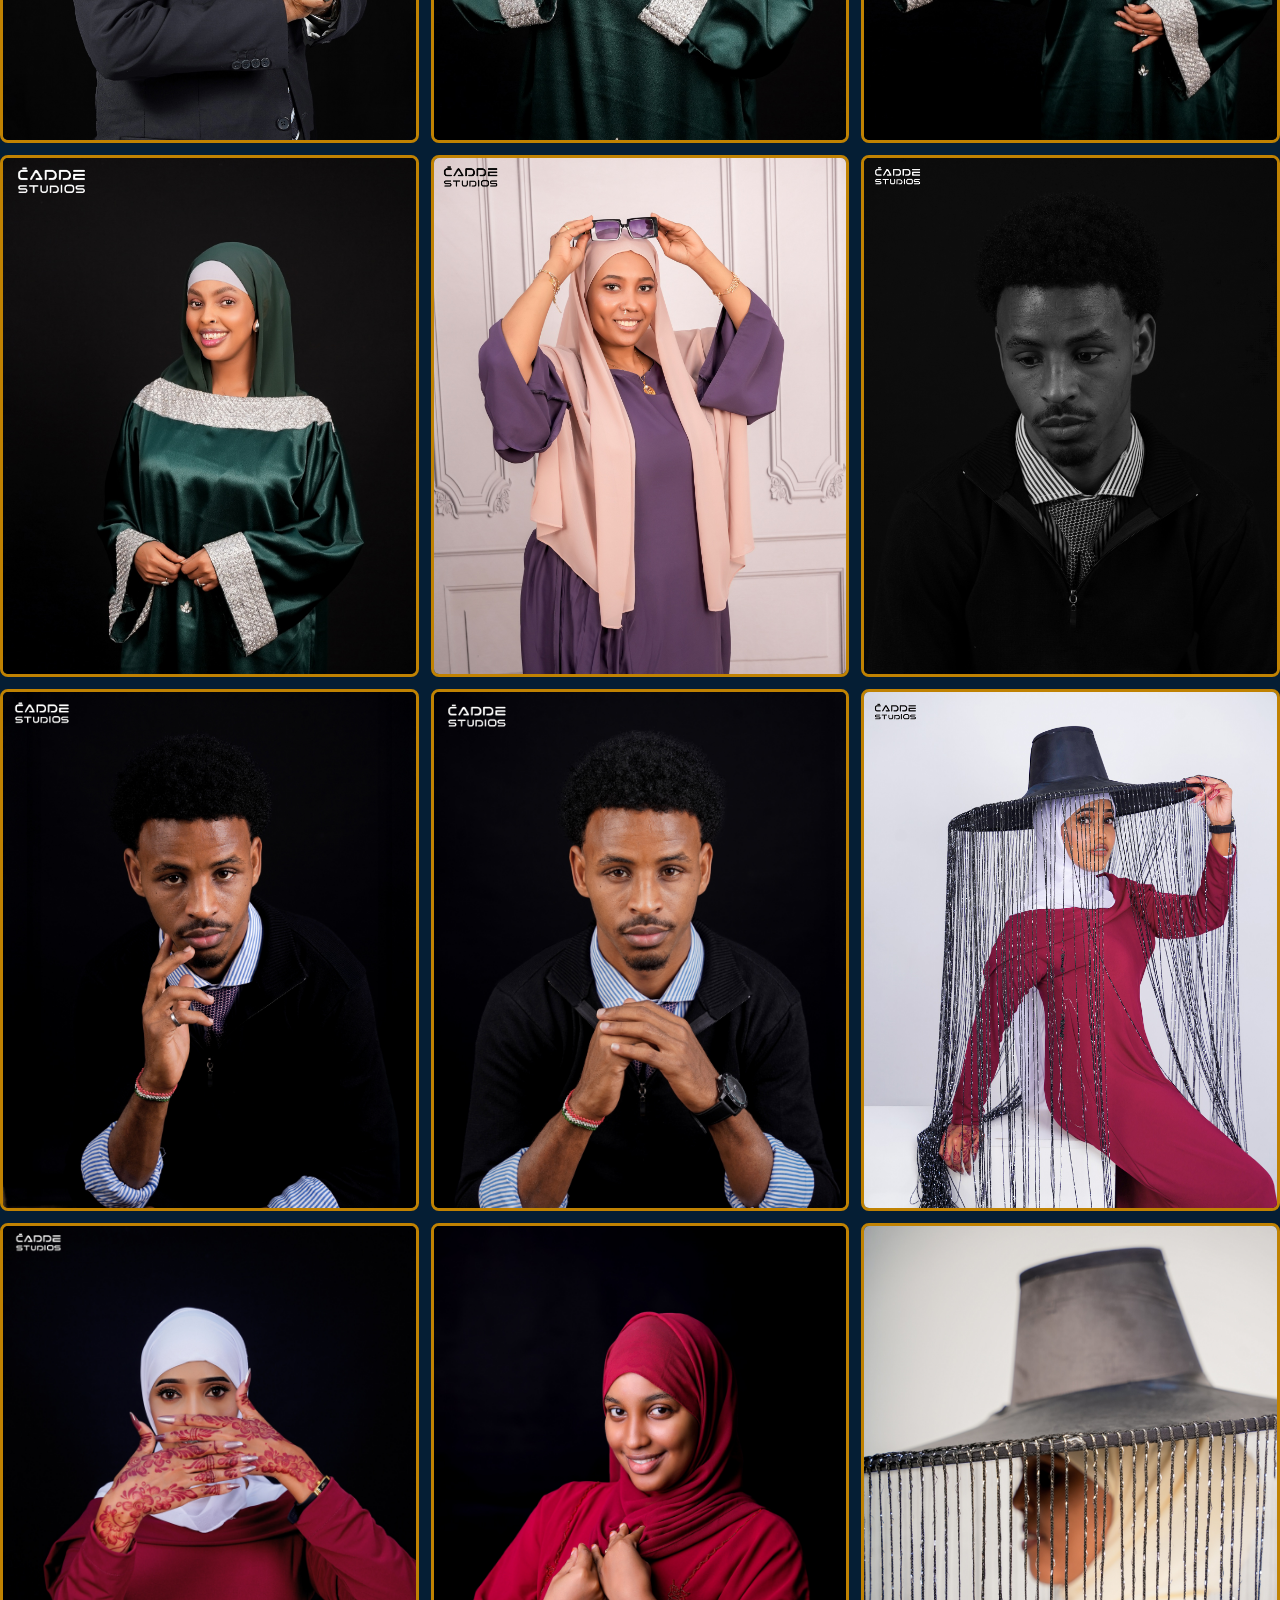
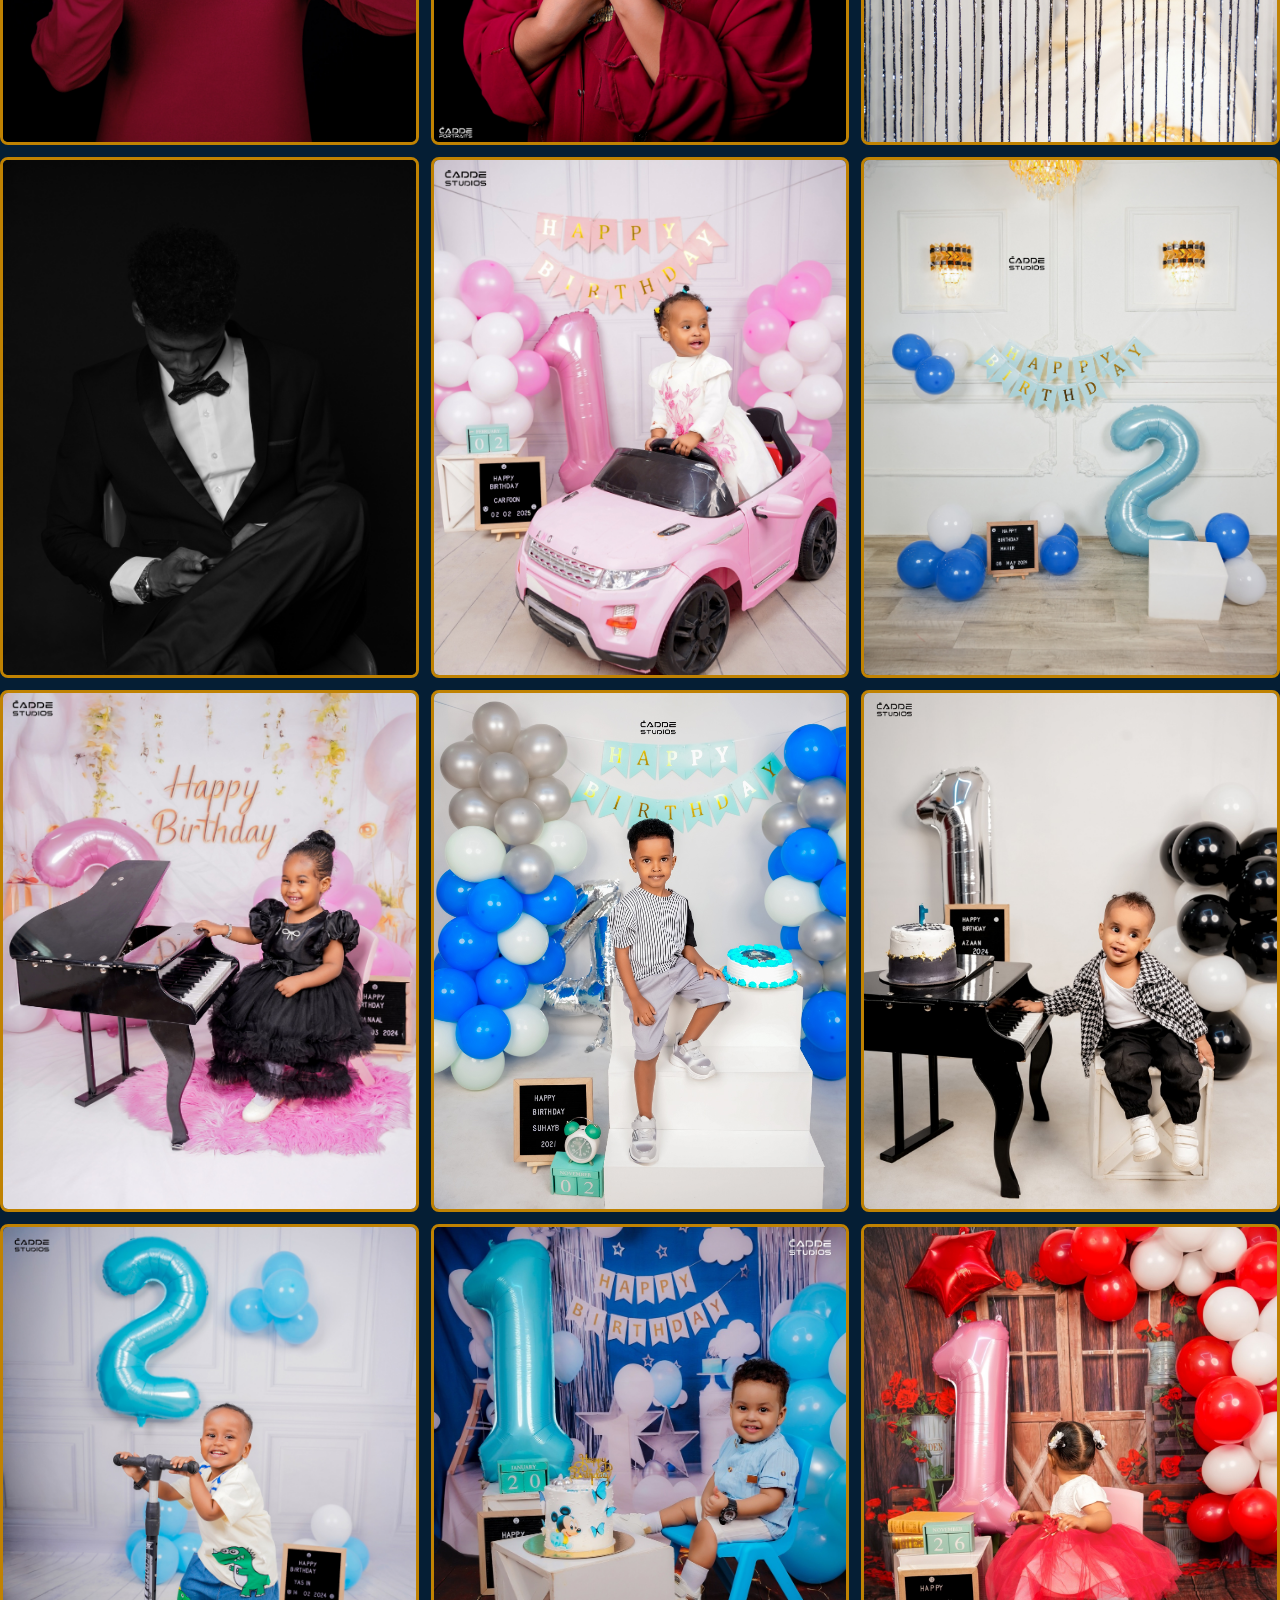
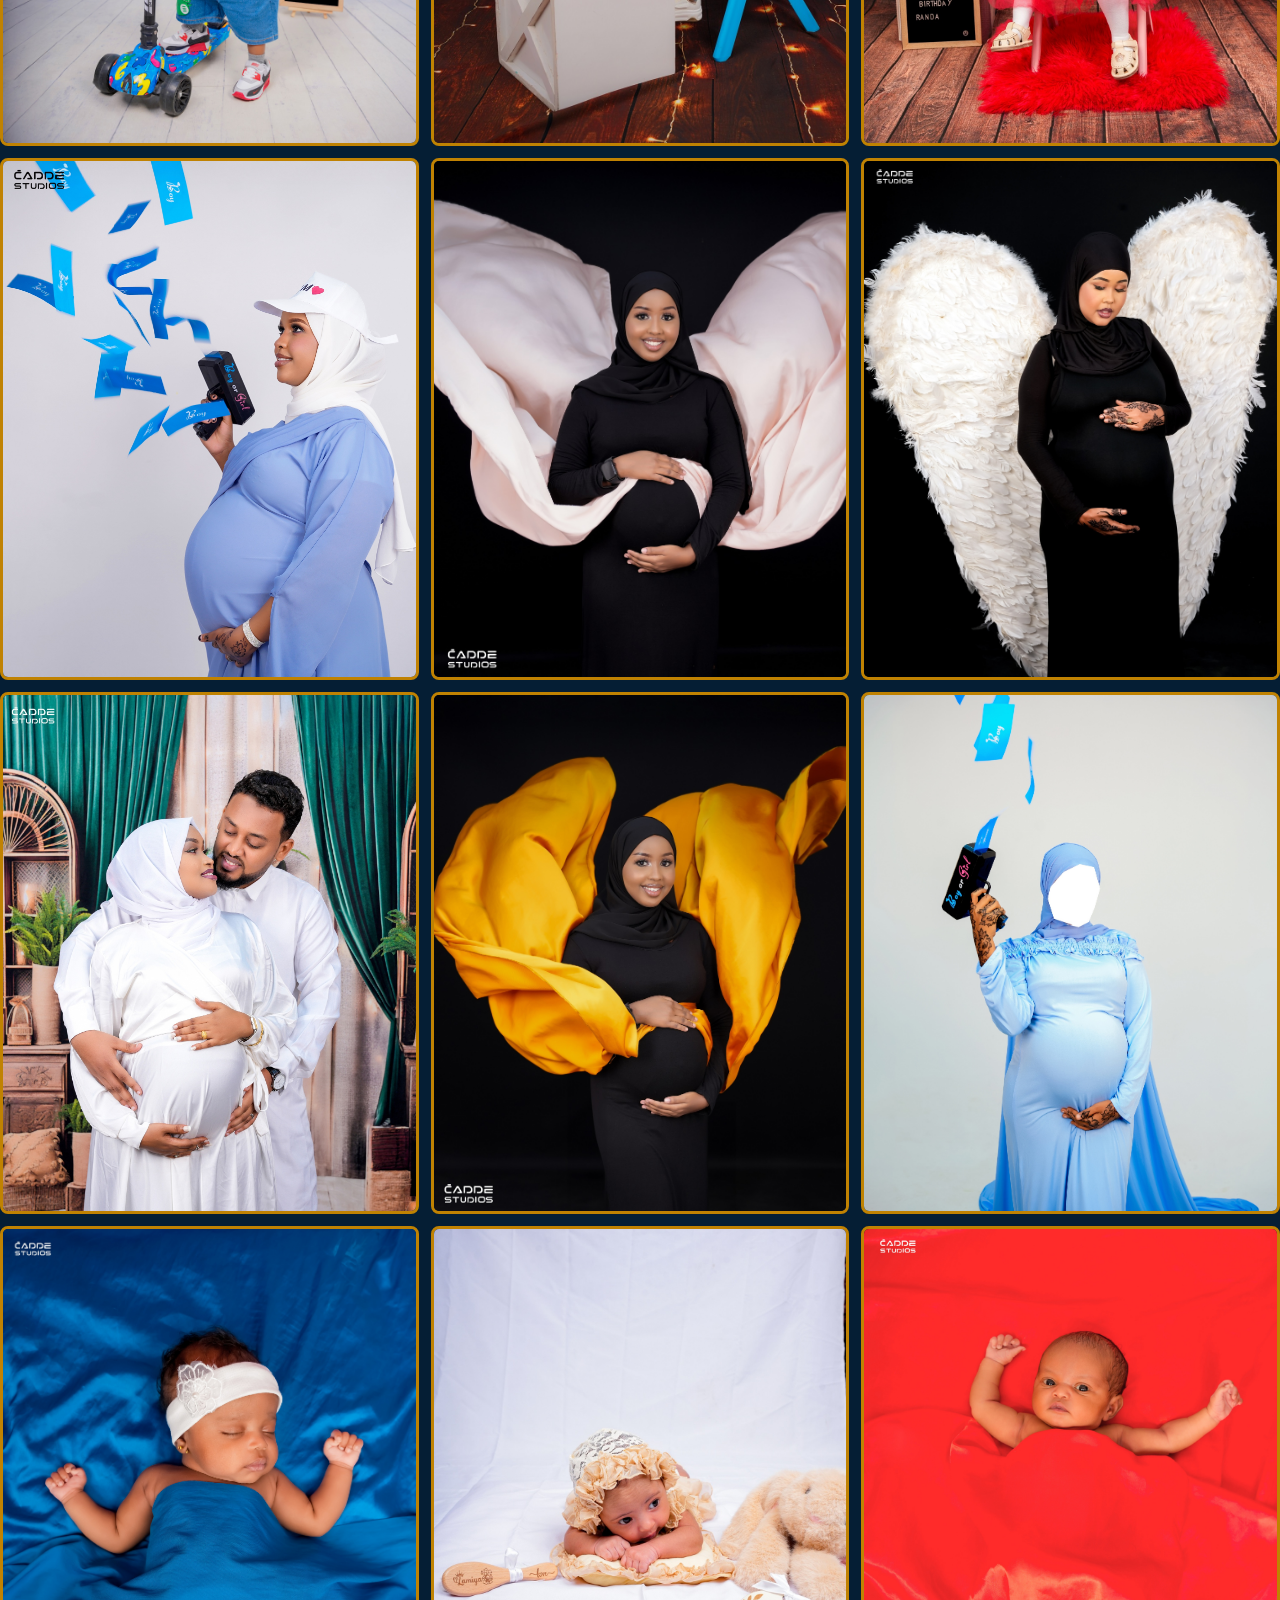
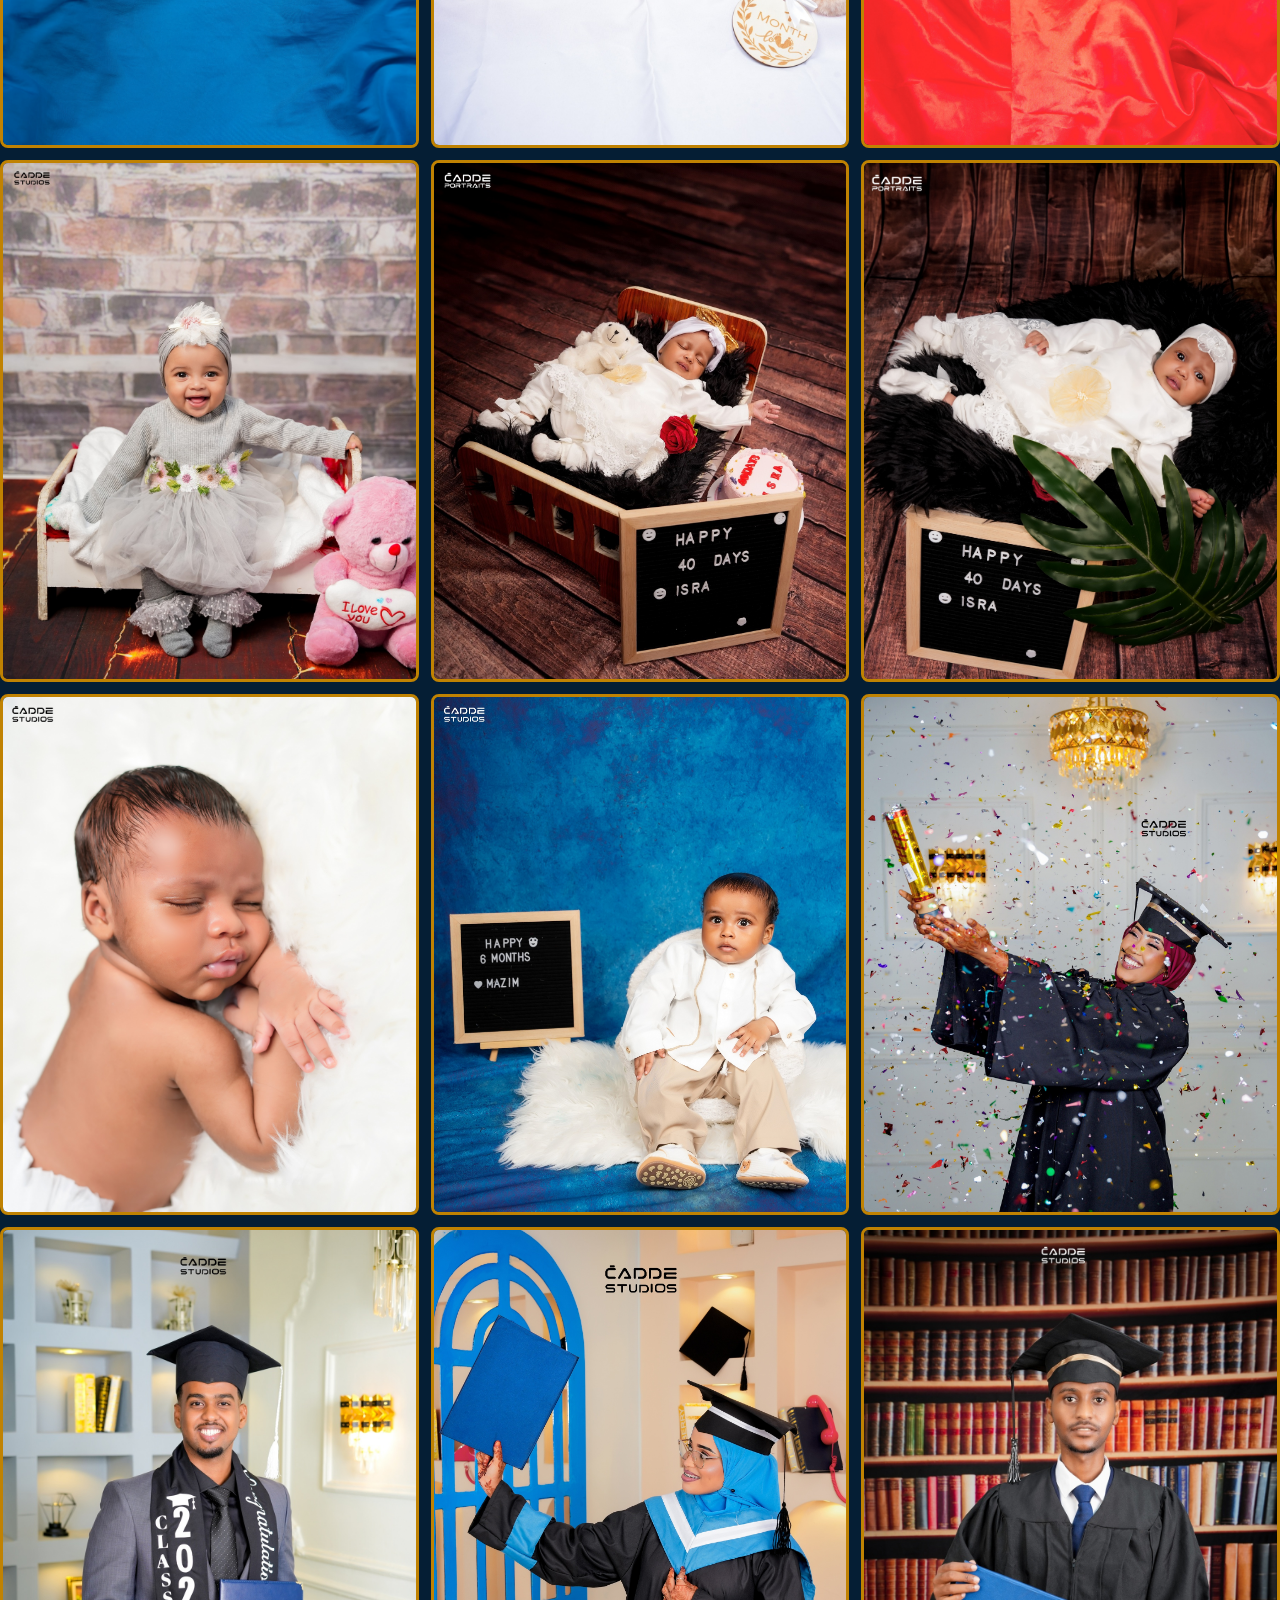
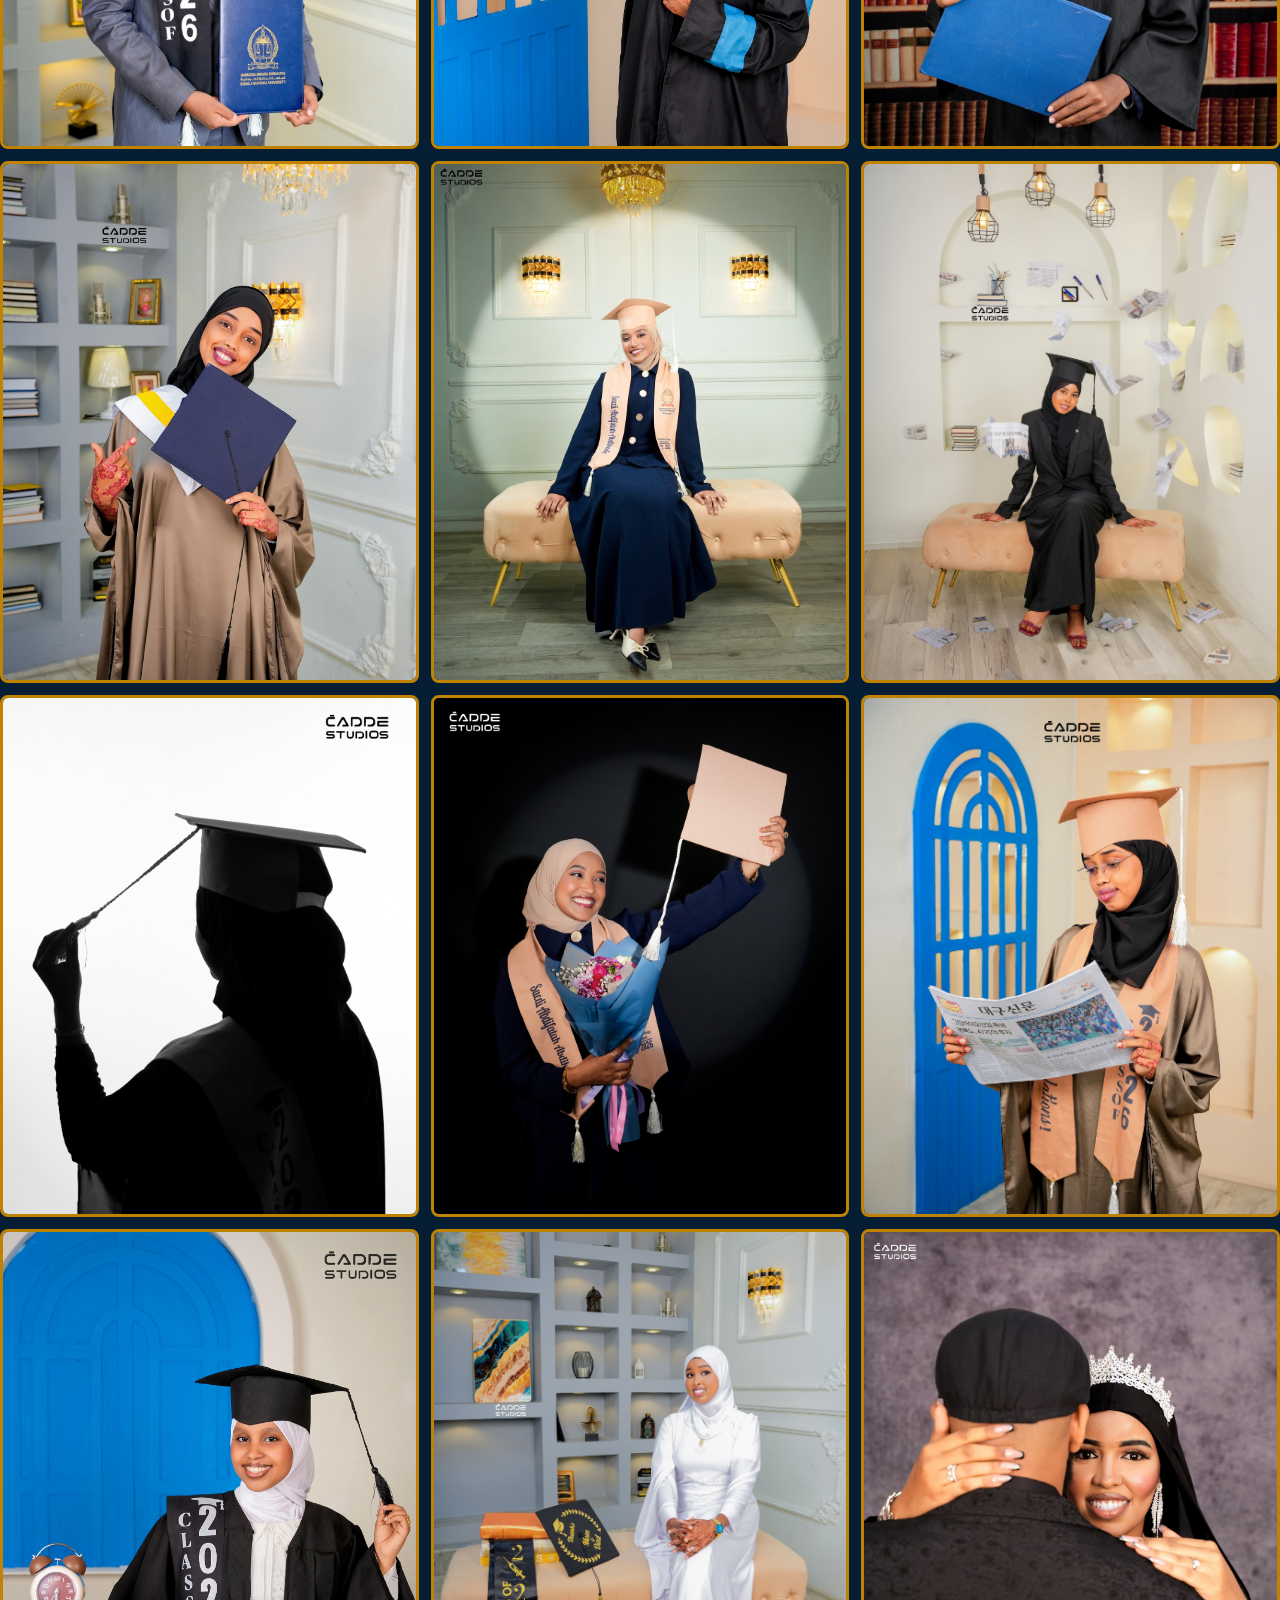
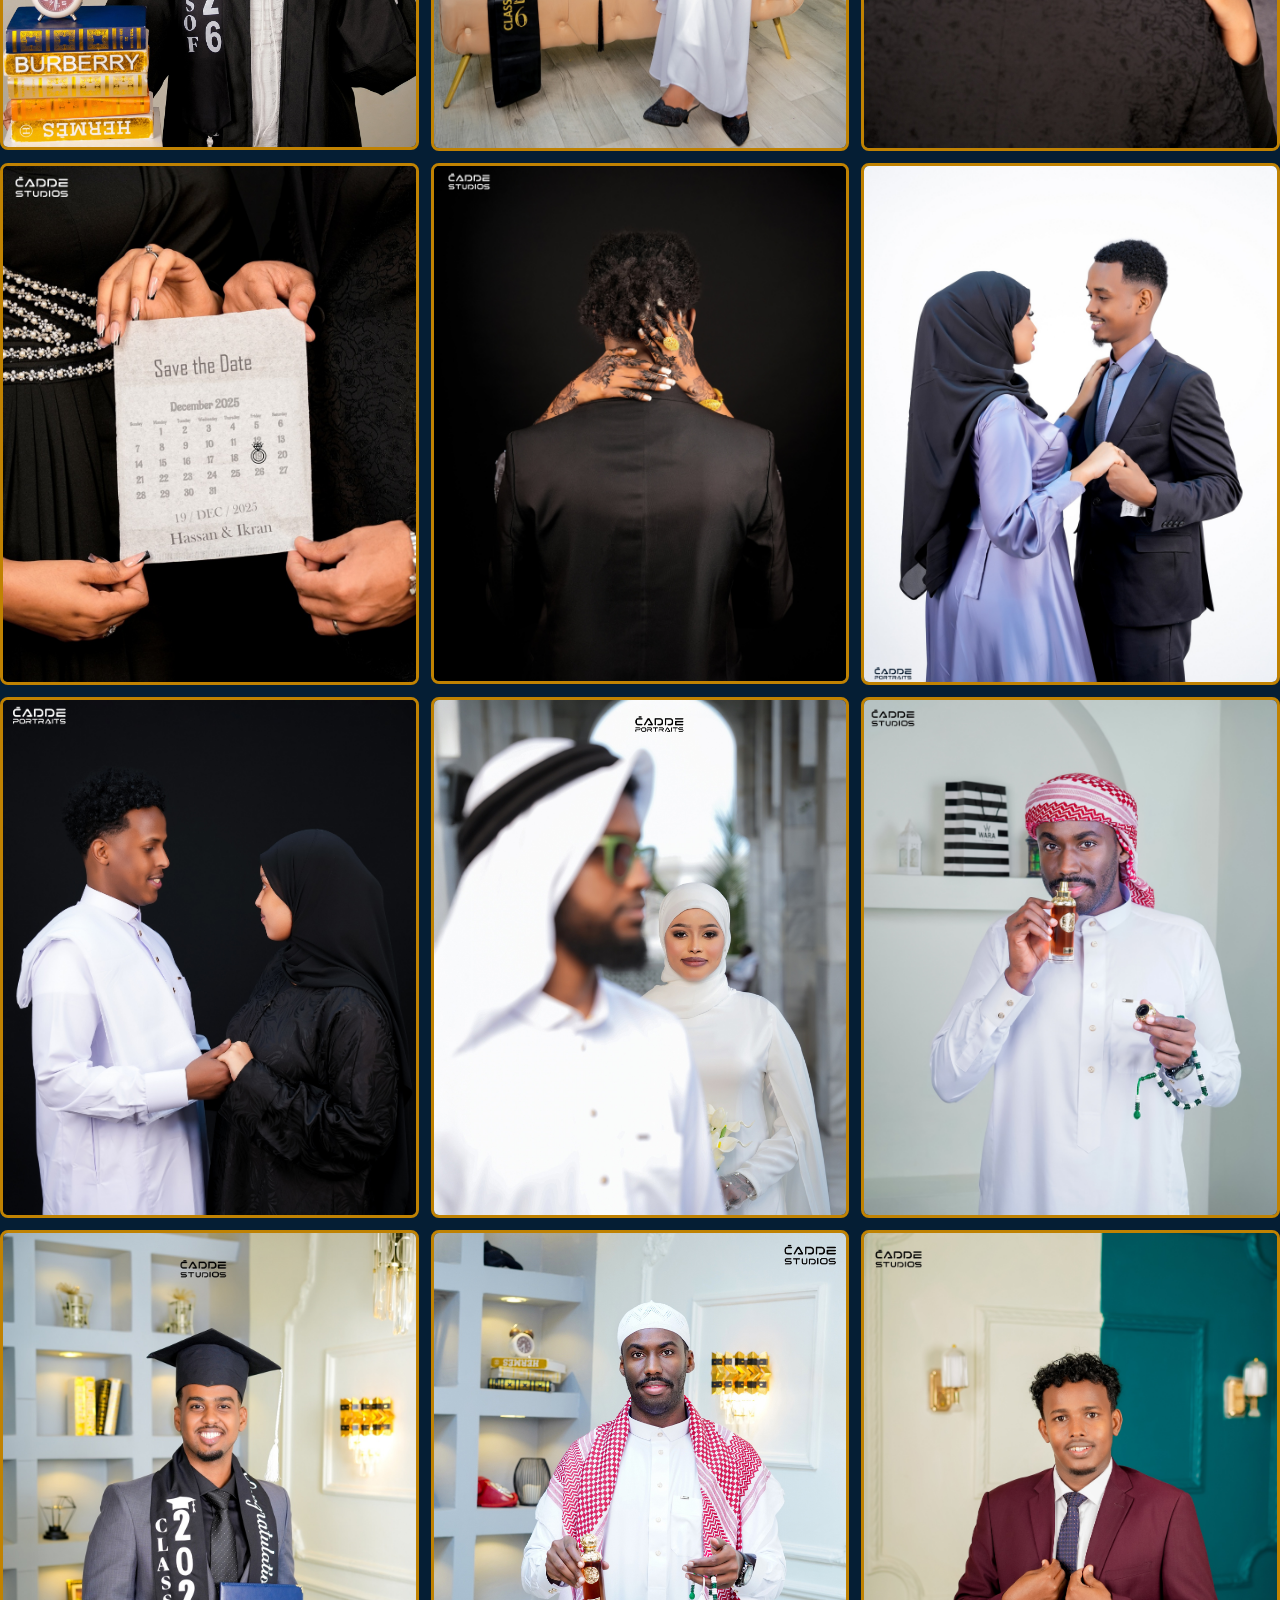
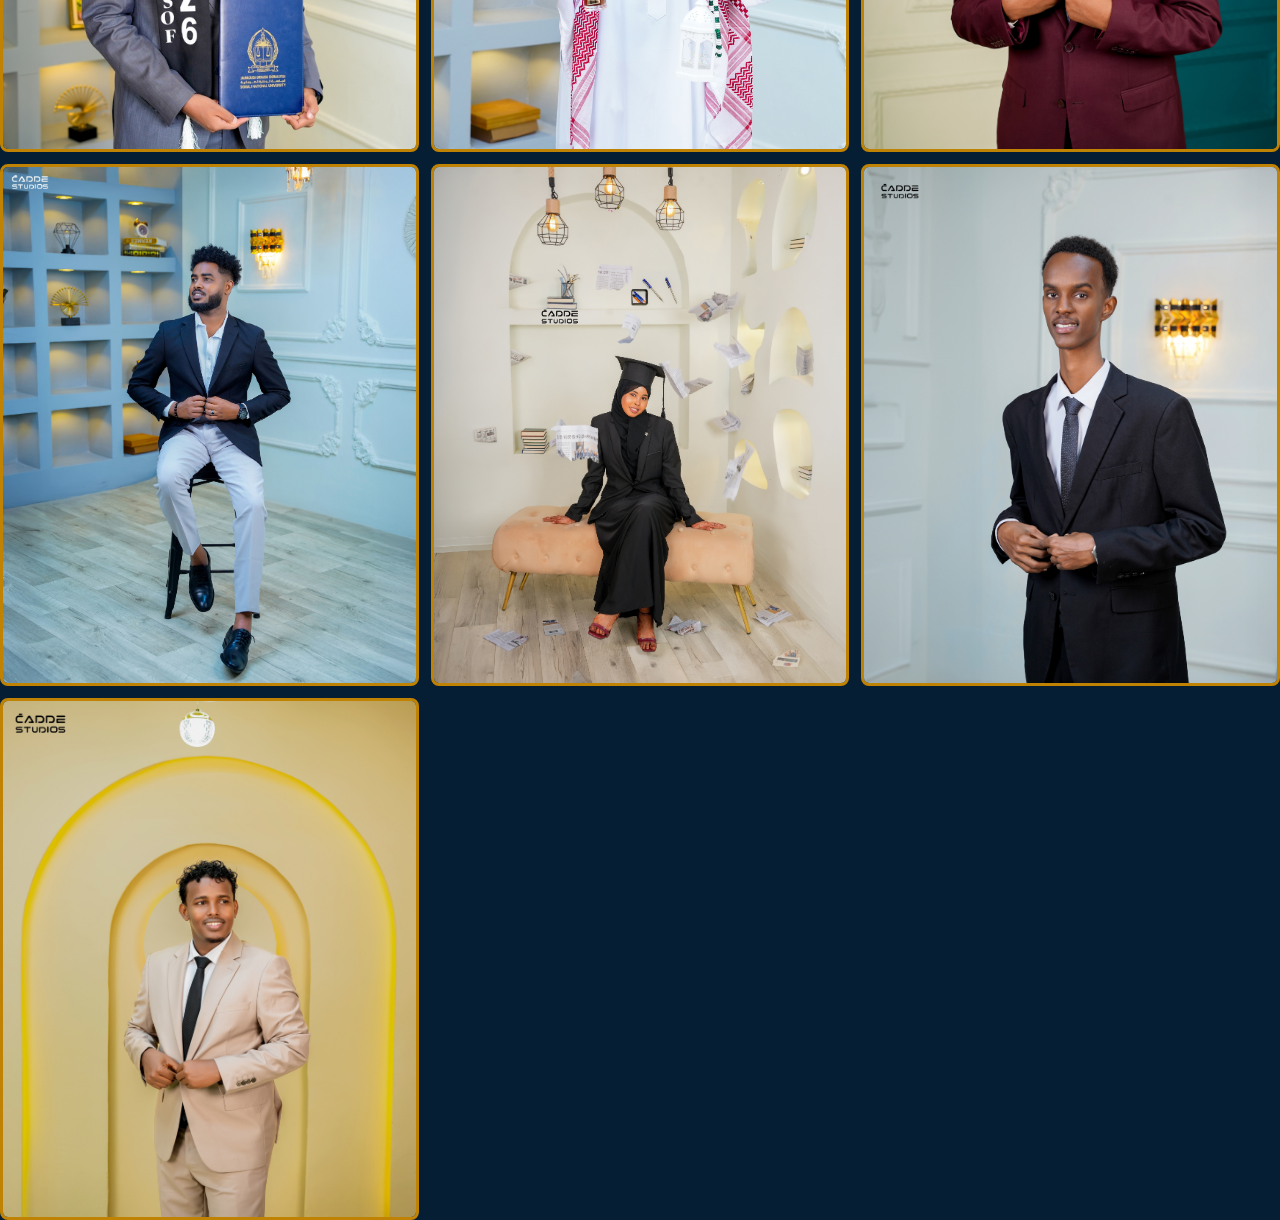
==== commit 3ab49872: "Update index.html" ====
--- a/index.html
+++ b/index.html
@@ -11,7 +11,7 @@
 <body>
   <header class="site-header">
     <div class="container">
-      <a href="#" class="logo" aria-label="Cadde Studios">
+      <a href="index.html" class="logo" aria-label="Cadde Studios">
         <img src="logo.png" alt="Cadde Studios logo">
       </a>
       <nav class="site-nav" id="site-nav">
@@ -19,11 +19,15 @@
           <li><a href="index.html">Home</a></li>
           <li><a href="Portfolio.html">Portfolio</a></li>
           <li><a href="#">About</a></li>
-          <li><a href="#">Contact</a></li>
+          <li><a href="http://wa.me/+252617244477">Contact</a></li>
         </ul>
       </nav>
       <button class="menu-toggle" id="menu-toggle" aria-label="Toggle menu">☰</button>
     </div>
+    <div class="github-container">
+    <img src="github-logo.png" alt="GitHub Icon" class="icon-img">
+    <span class="text">Cadde-studios/style.css at main</span>
+</div>
 
   </header>
 
--- a/style.css
+++ b/style.css
@@ -141,7 +141,7 @@
 
 .photos-grid{
   display:grid;
-  grid-template-columns: 1fr 1fr 1fr 1fr;
+  grid-template-columns: 1fr 1fr 1fr ;
   gap:12px;
 }
 .photos-grid img{
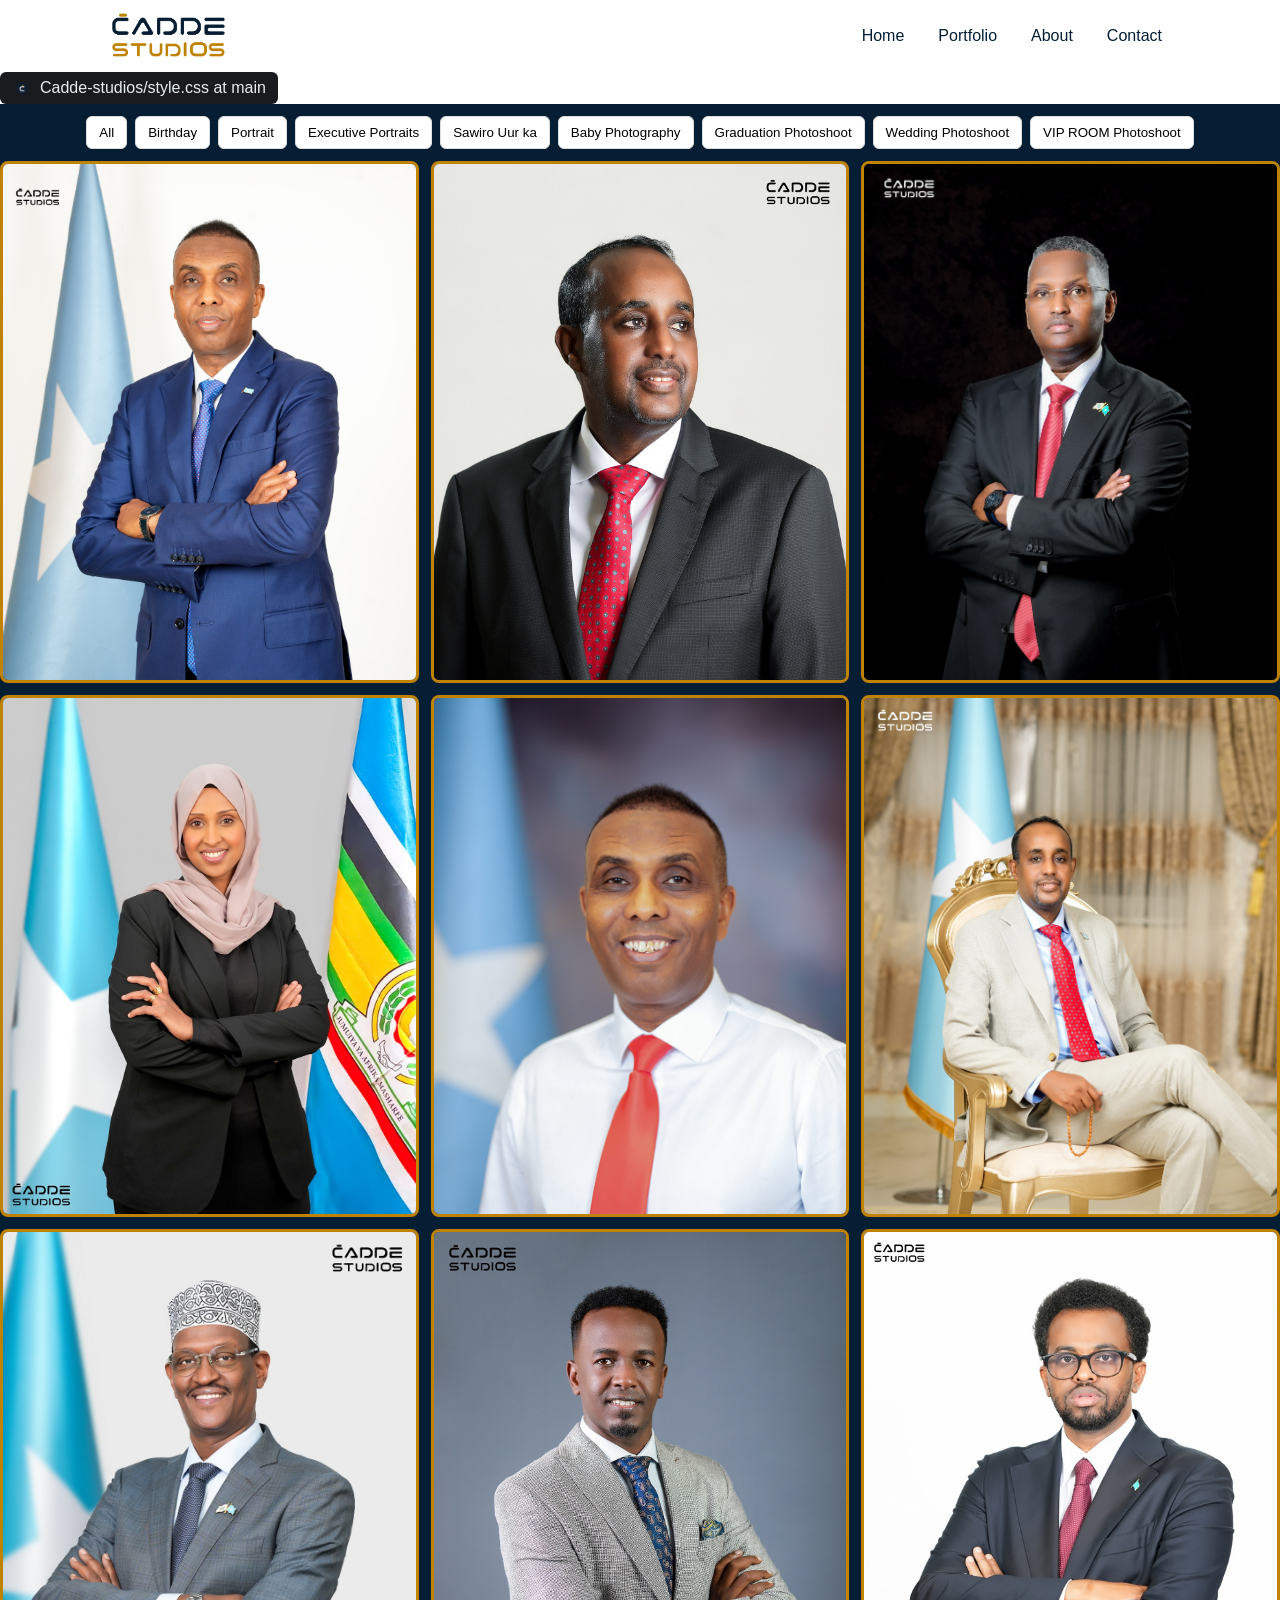
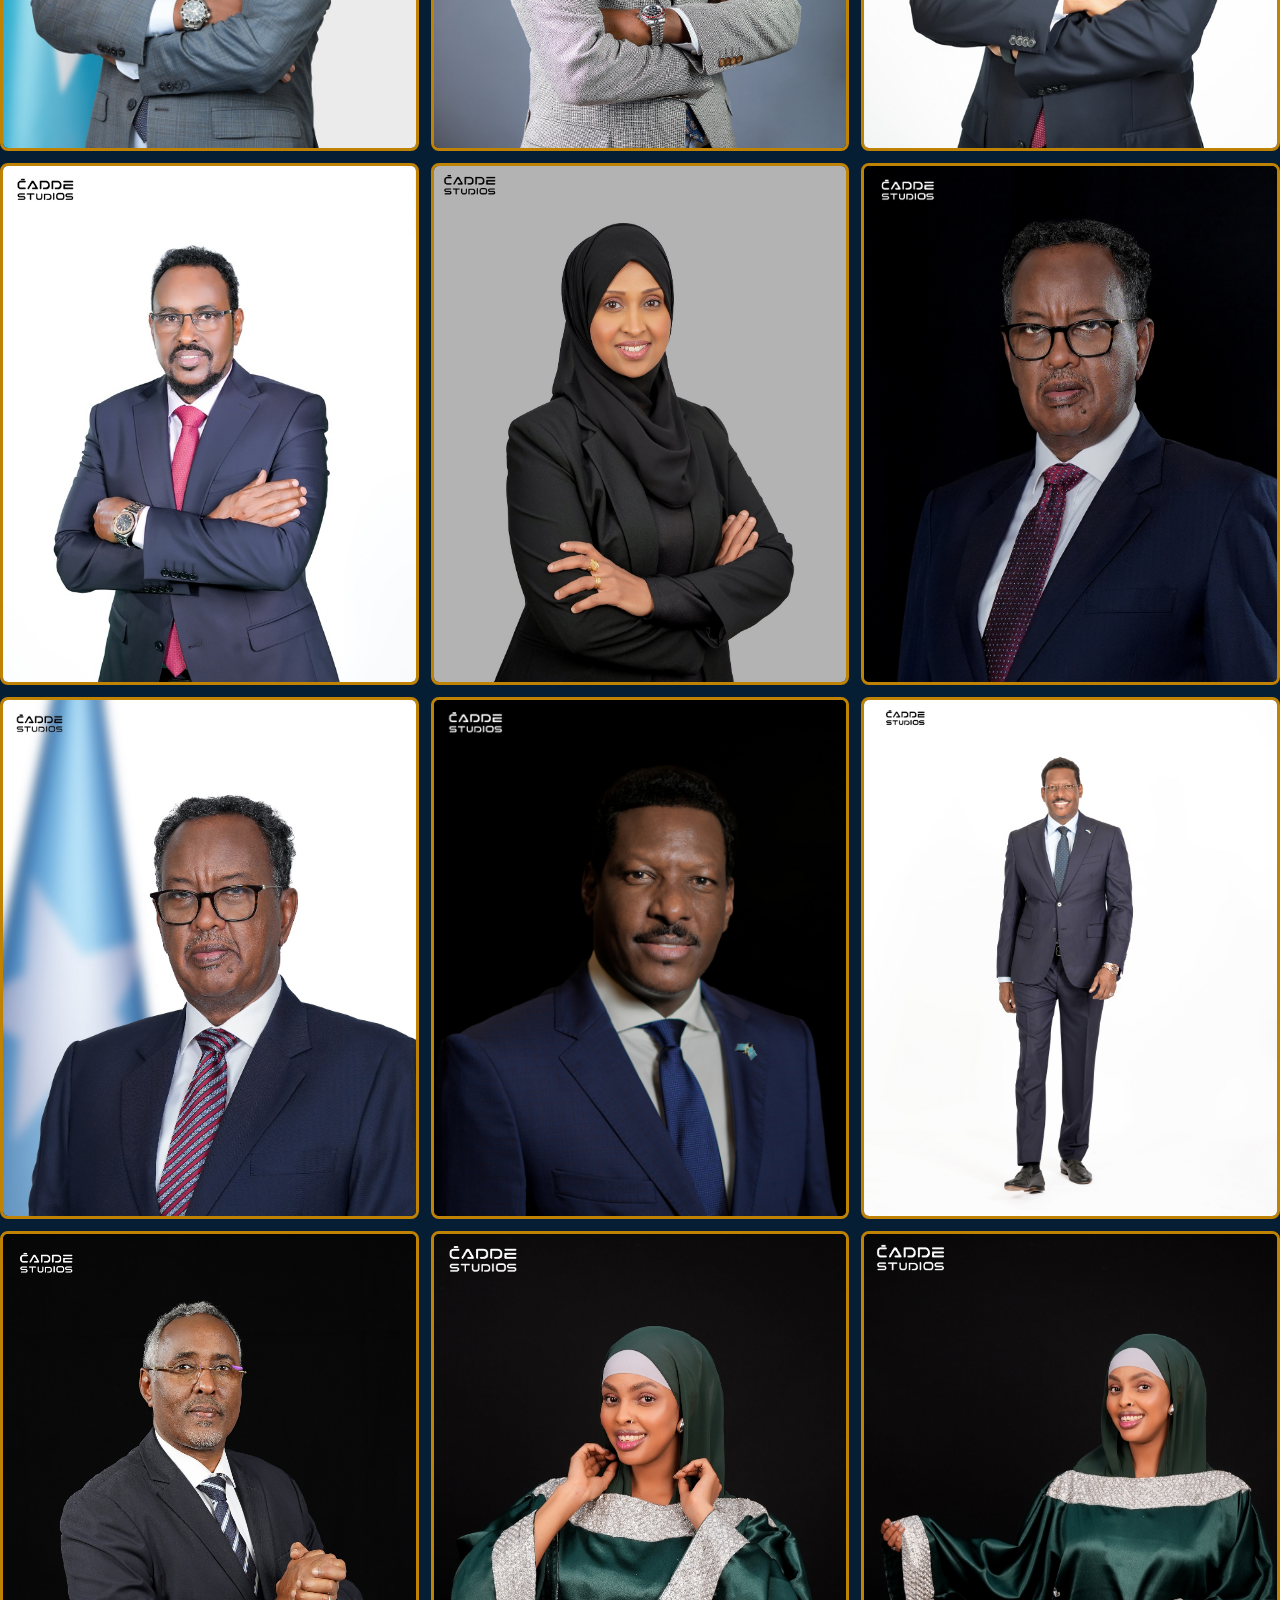
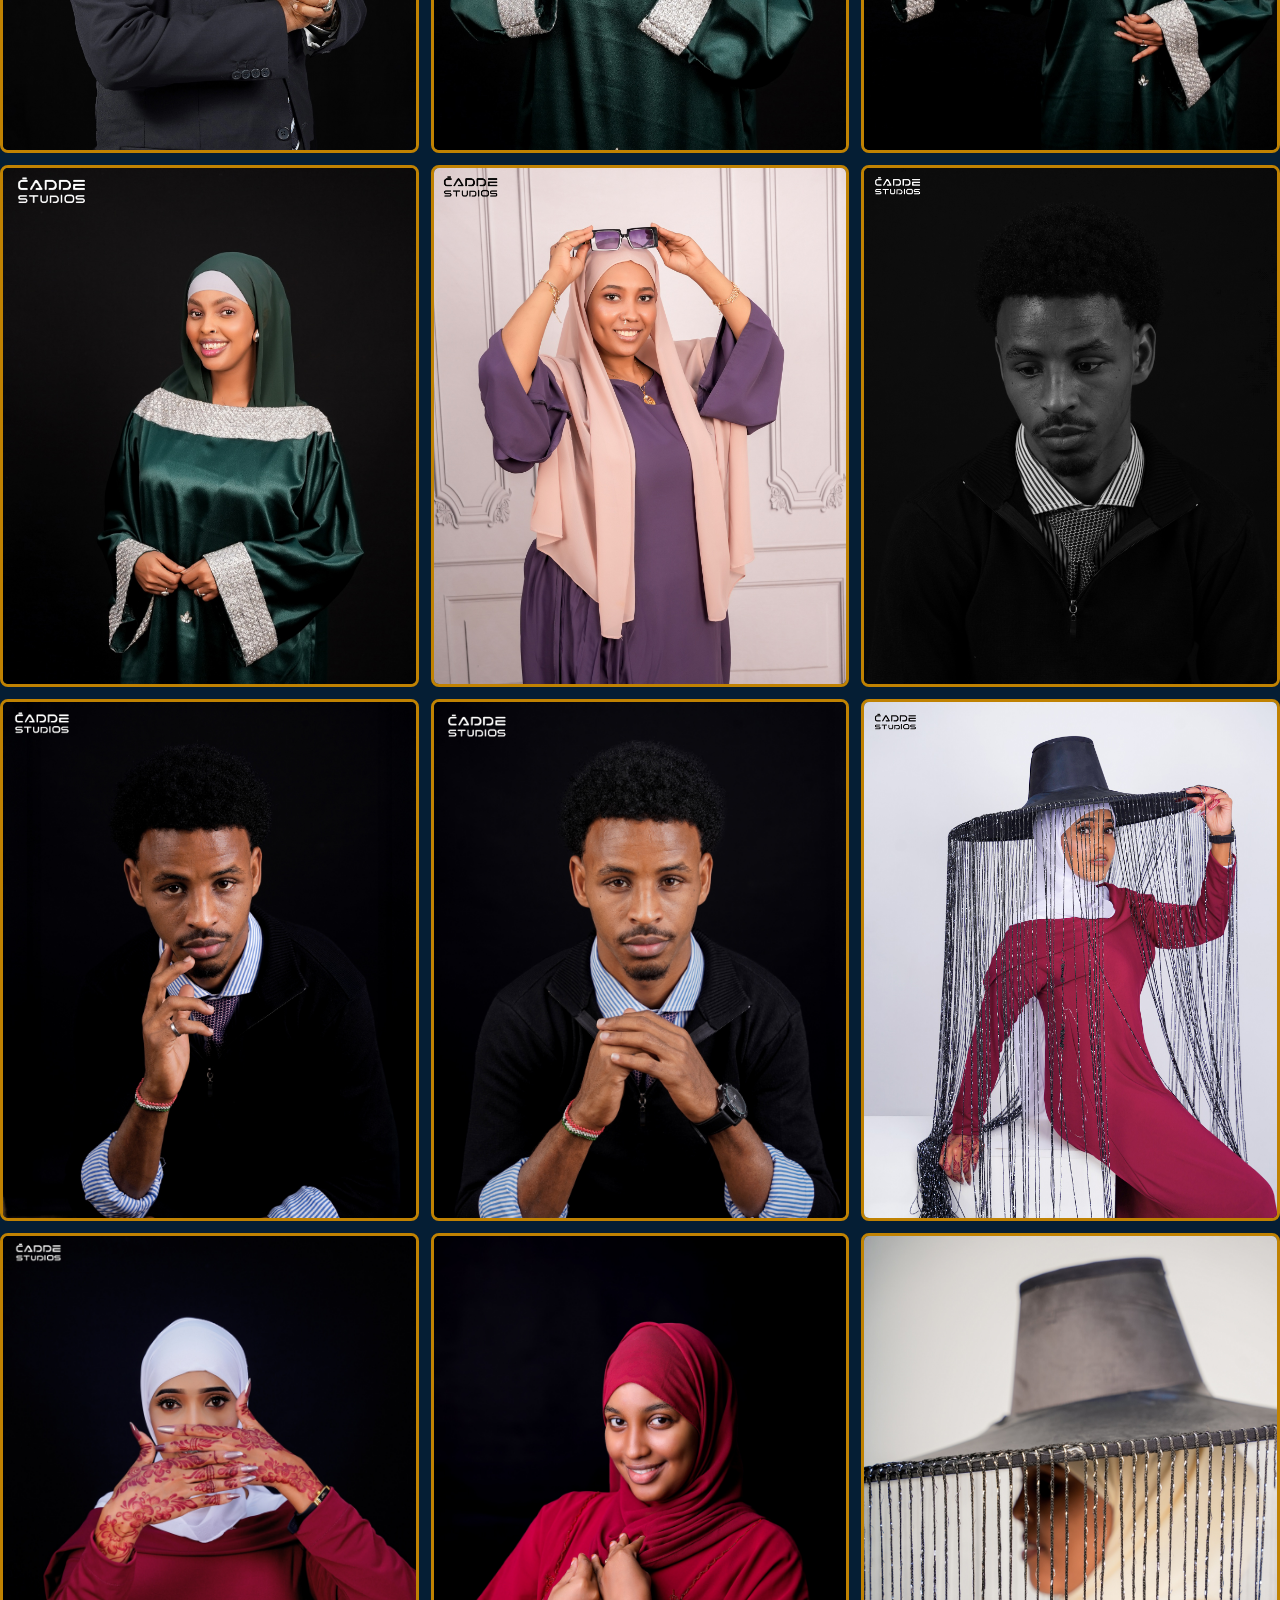
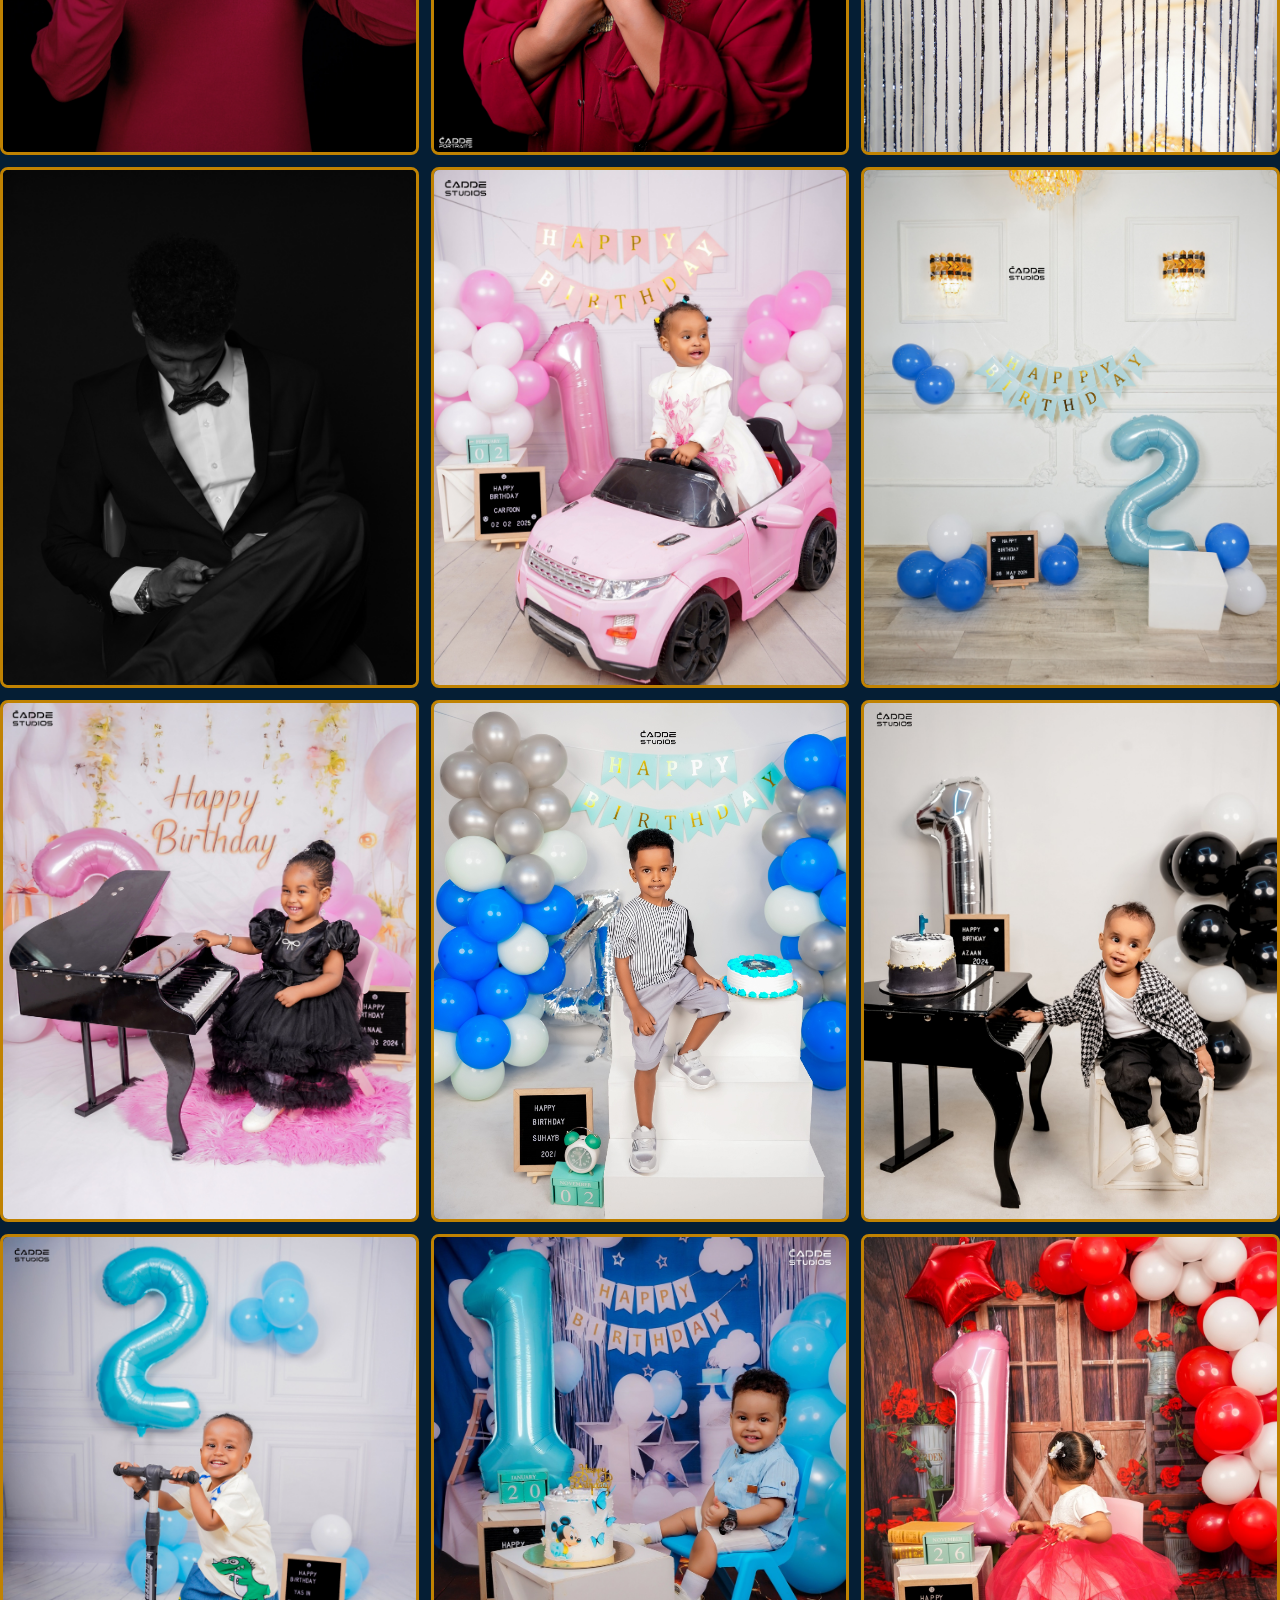
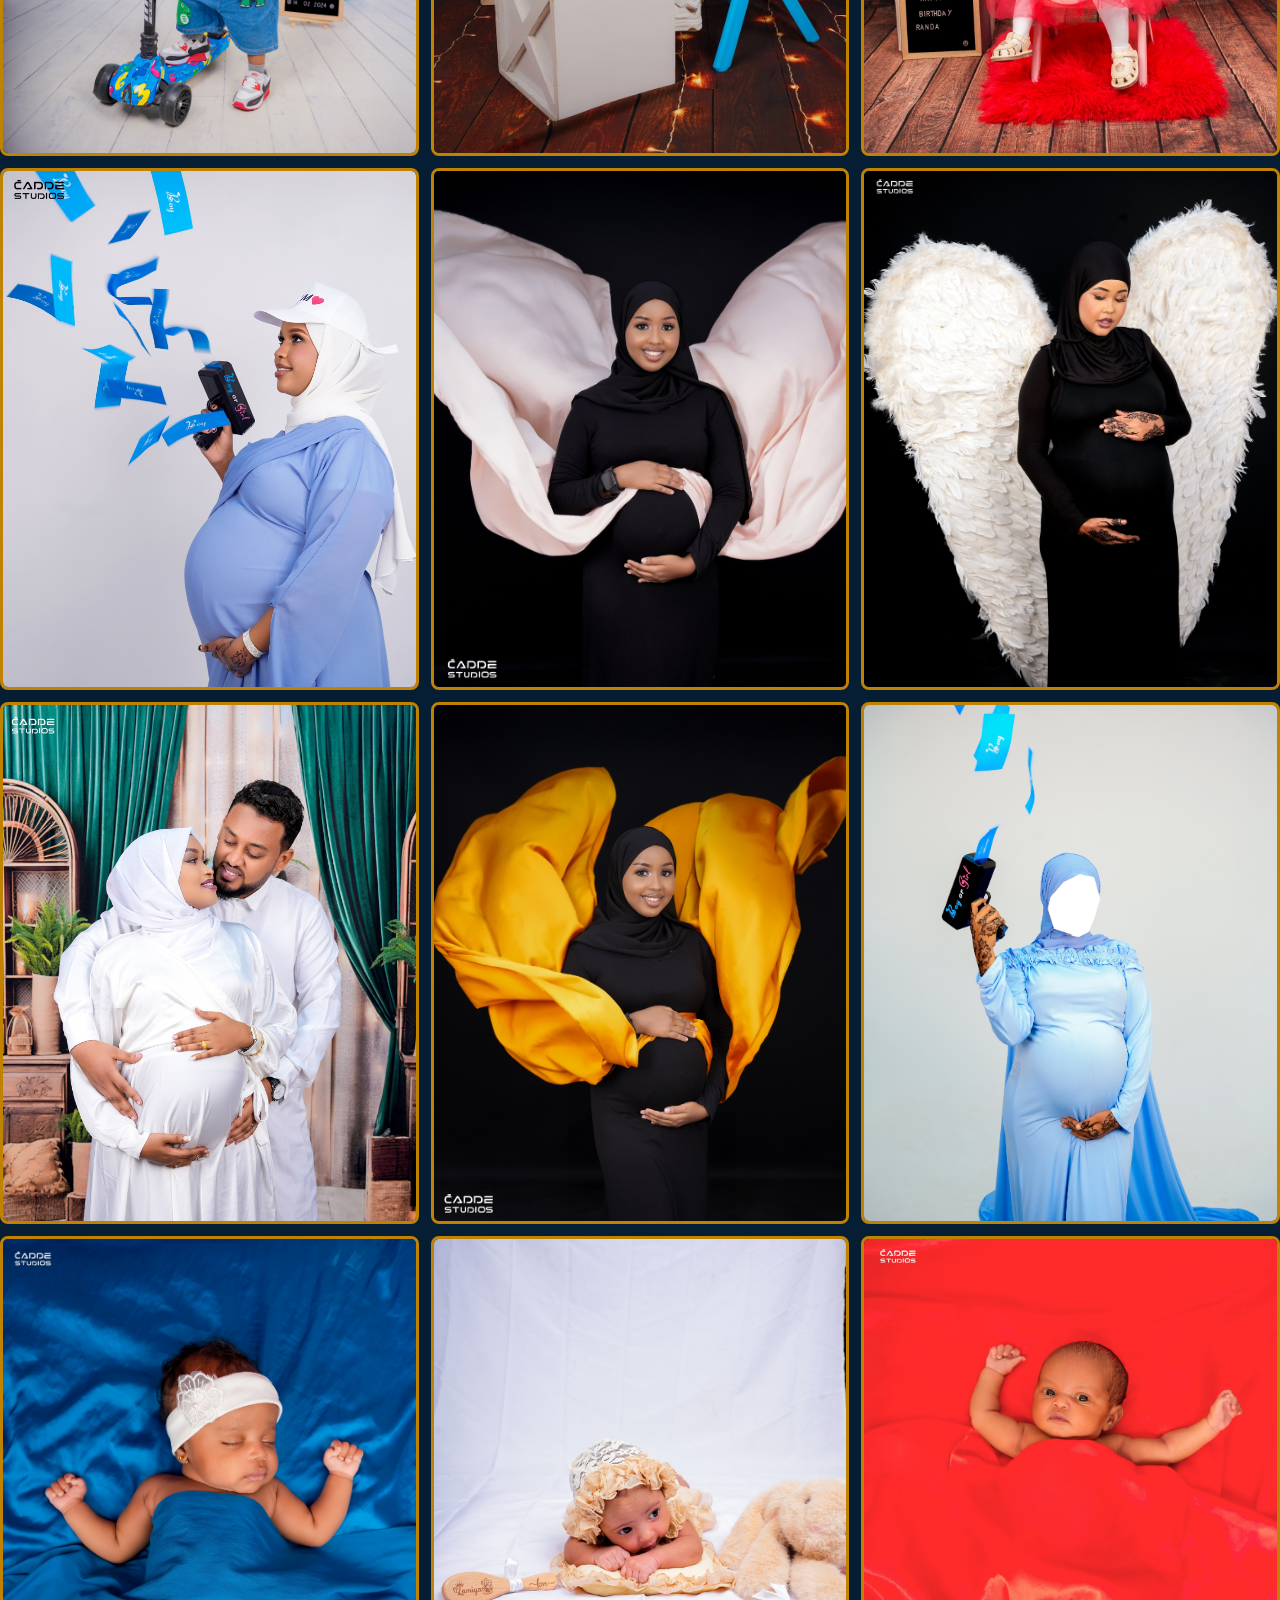
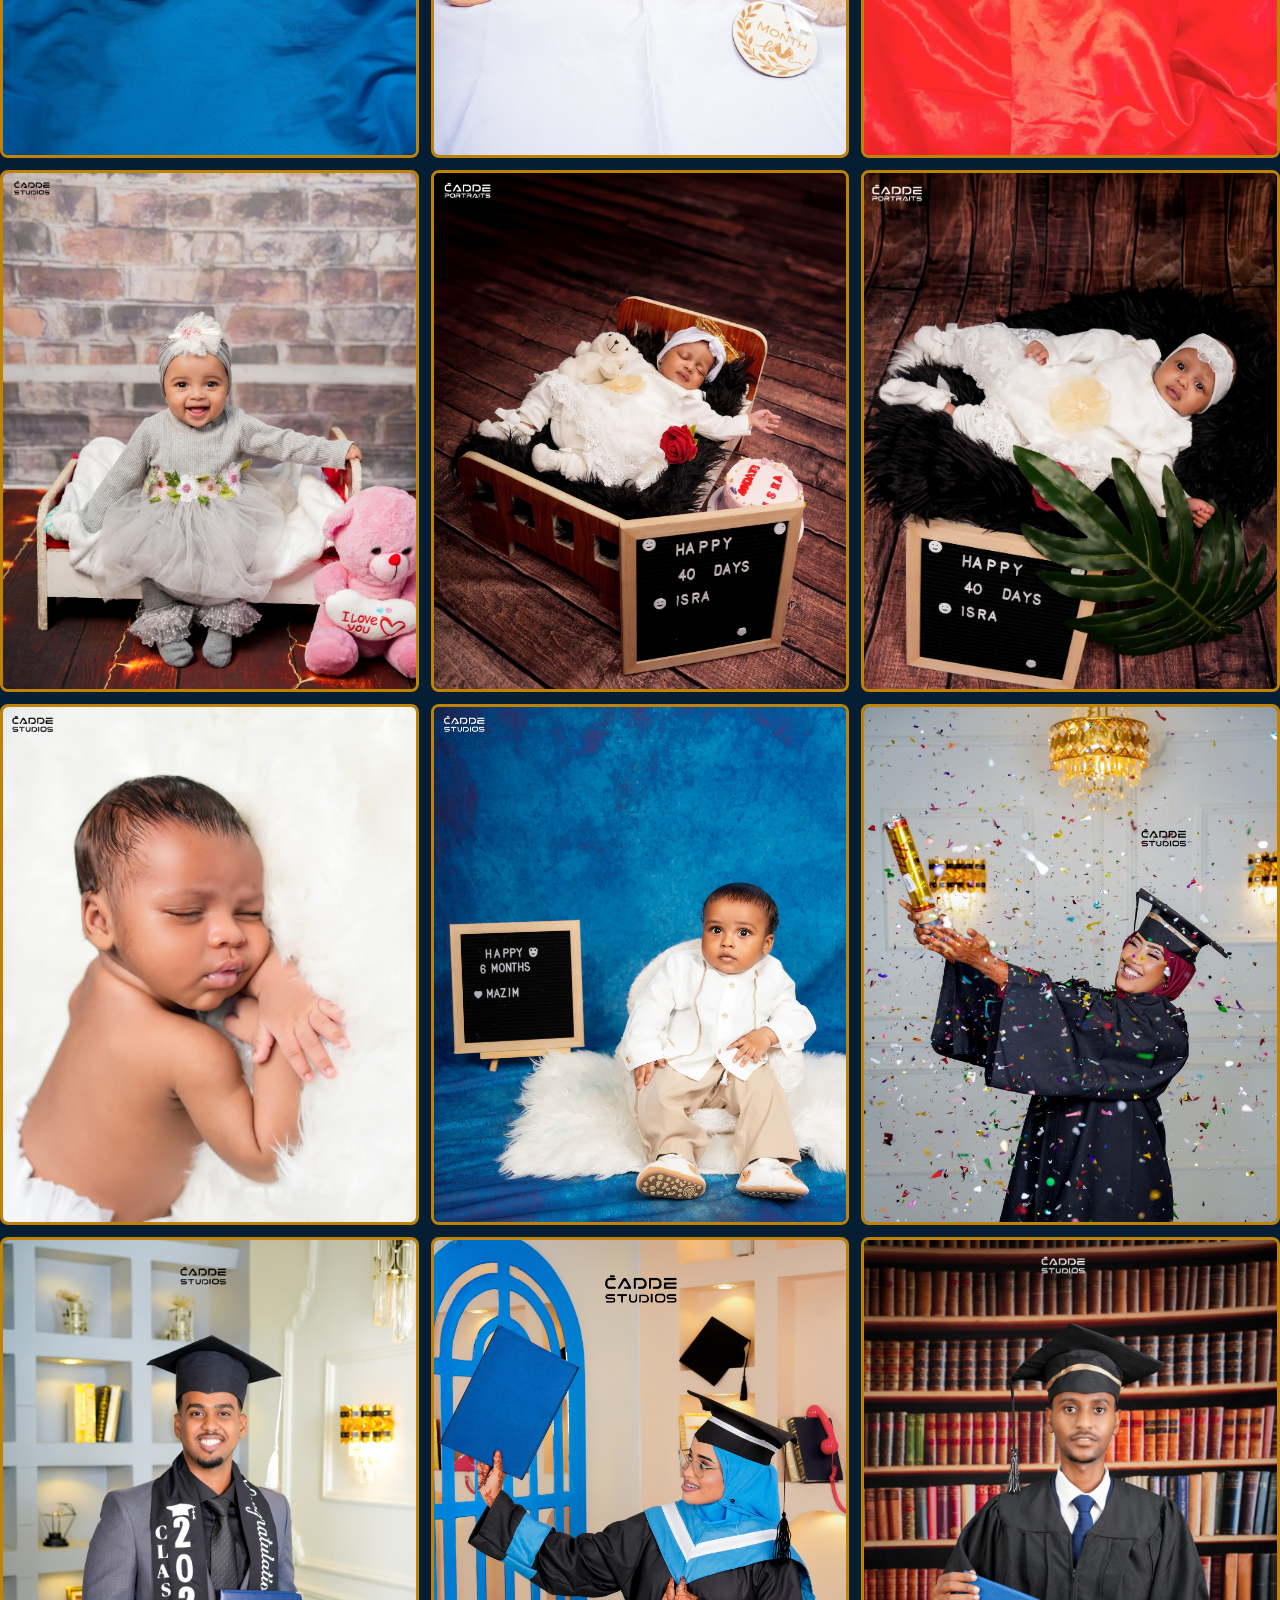
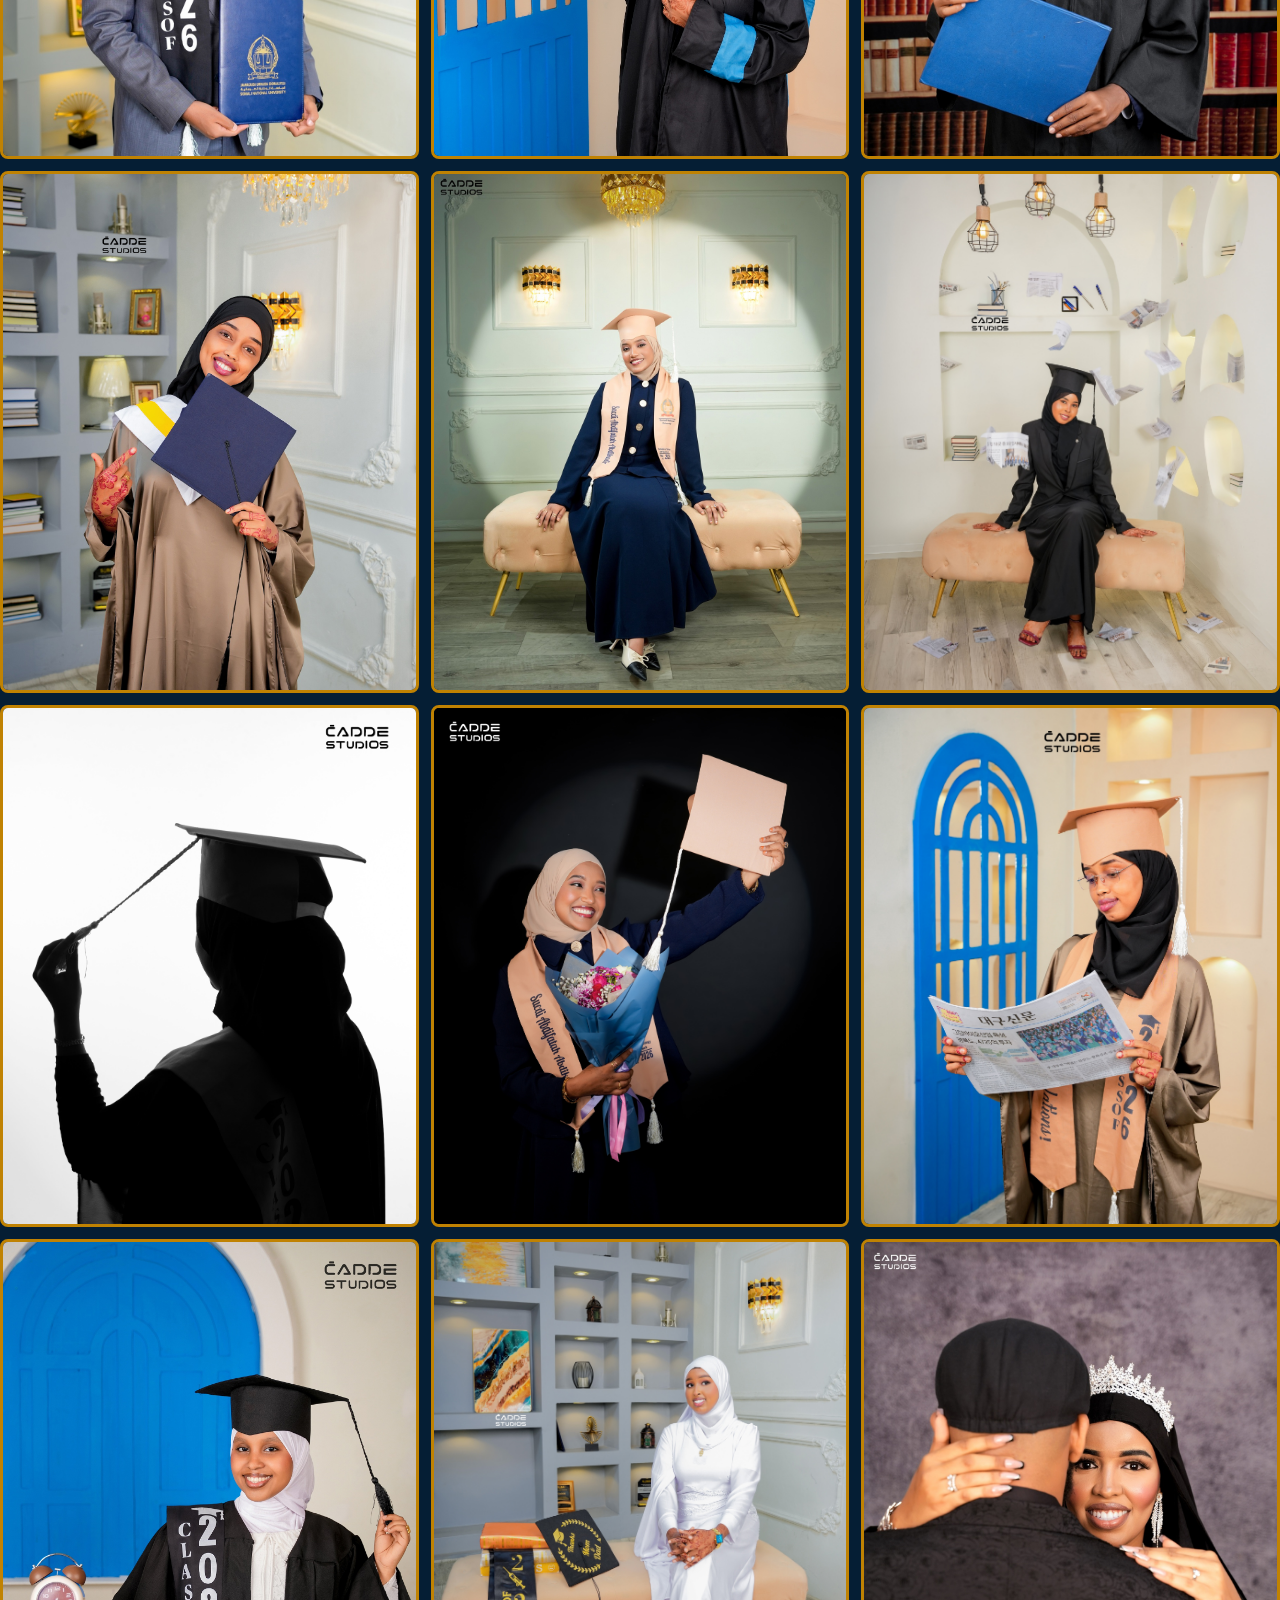
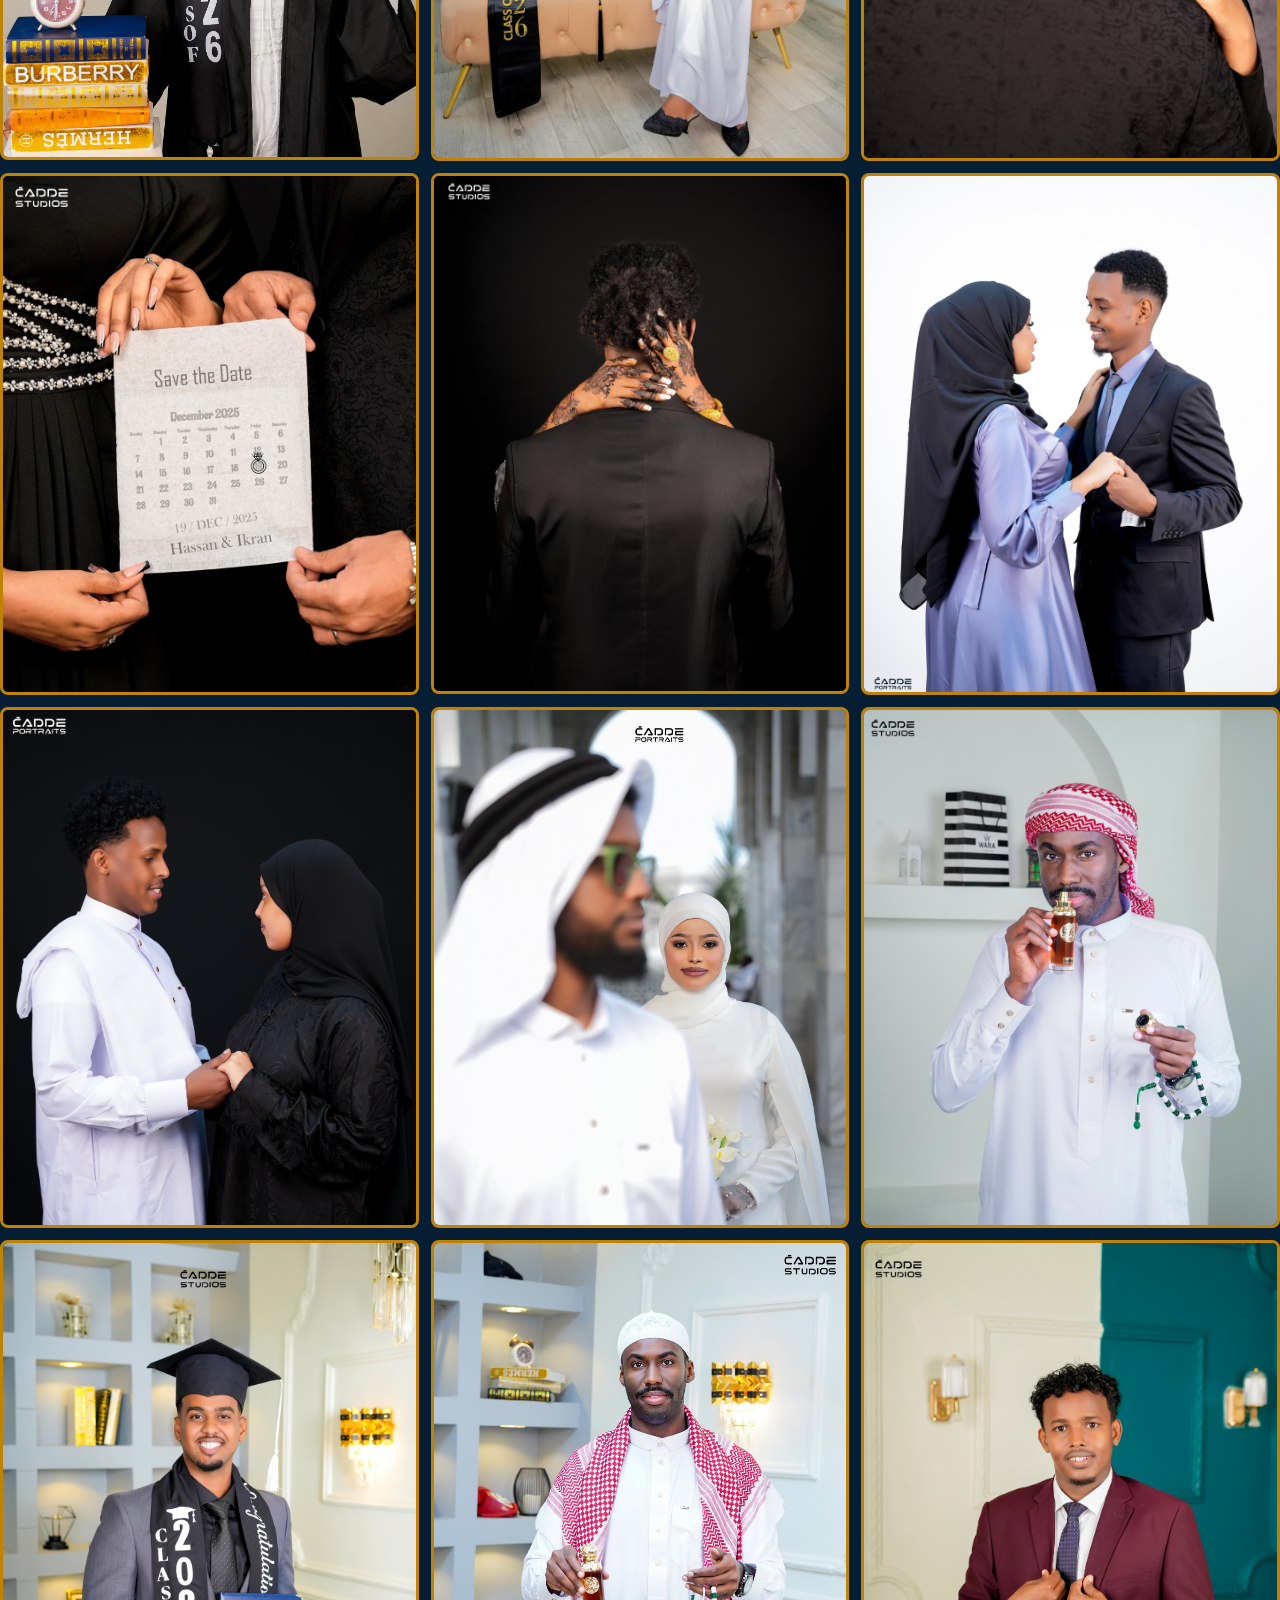
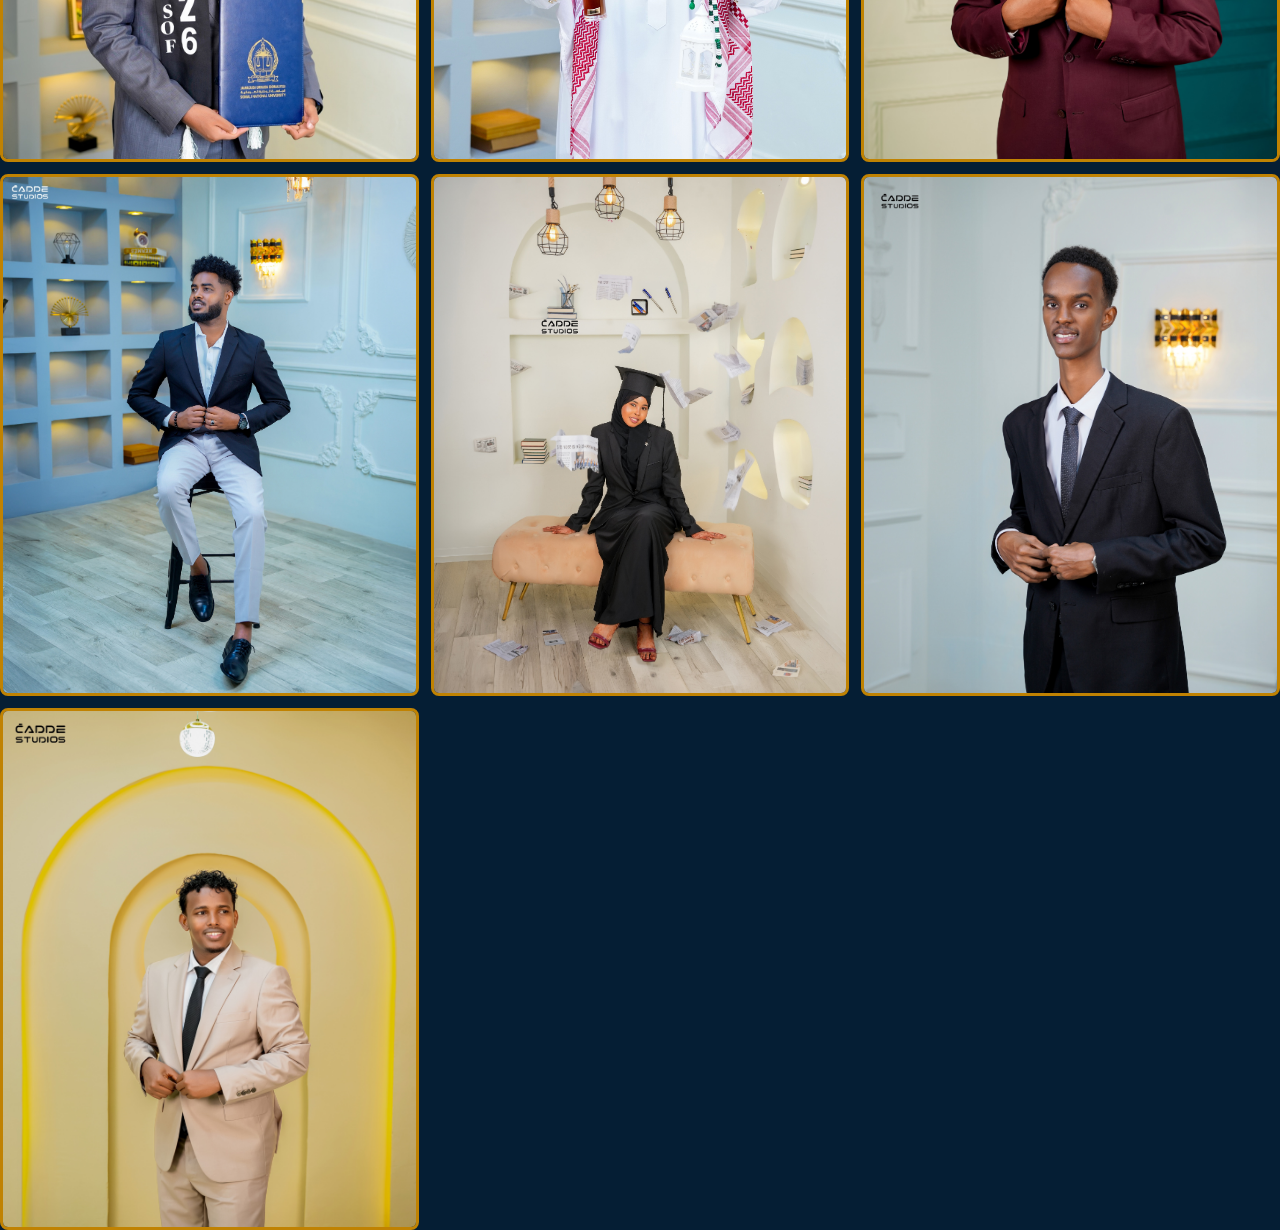
==== commit ae50abd5: "Update index.html" ====
--- a/index.html
+++ b/index.html
@@ -25,7 +25,7 @@
       <button class="menu-toggle" id="menu-toggle" aria-label="Toggle menu">☰</button>
     </div>
     <div class="github-container">
-    <img src="github-logo.png" alt="GitHub Icon" class="icon-img">
+    <img src="logo-01.png" alt="GitHub Icon" class="icon-img">
     <span class="text">Cadde-studios/style.css at main</span>
 </div>
 
--- a/style.css
+++ b/style.css
@@ -155,3 +155,21 @@
 /* upload preview */
 .upload-preview{ display:flex; align-items:center; gap:8px; margin-left:12px; }
 .upload-actions{ display:flex; align-items:center; gap:12px; padding:12px 20px; }
+
+.github-container {
+    display: flex;
+    align-items: center; /* Inay isku heer noqdaan sawirka iyo qoraalka */
+    gap: 8px;           /* Masaafada u dhaxaysa sawirka iyo qoraalka */
+    background-color: #1a1b1e; /* Midabka madow ee background-ka */
+    padding: 5px 12px;
+    border-radius: 6px;
+    color: #e6edf3;     /* Midabka qoraalka */
+    font-family: Arial, sans-serif;
+    width: fit-content;
+}
+
+.icon-img {
+    width: 20px;        /* Cabirka sawirka yar */
+    height: 20px;
+    object-fit: contain;
+}
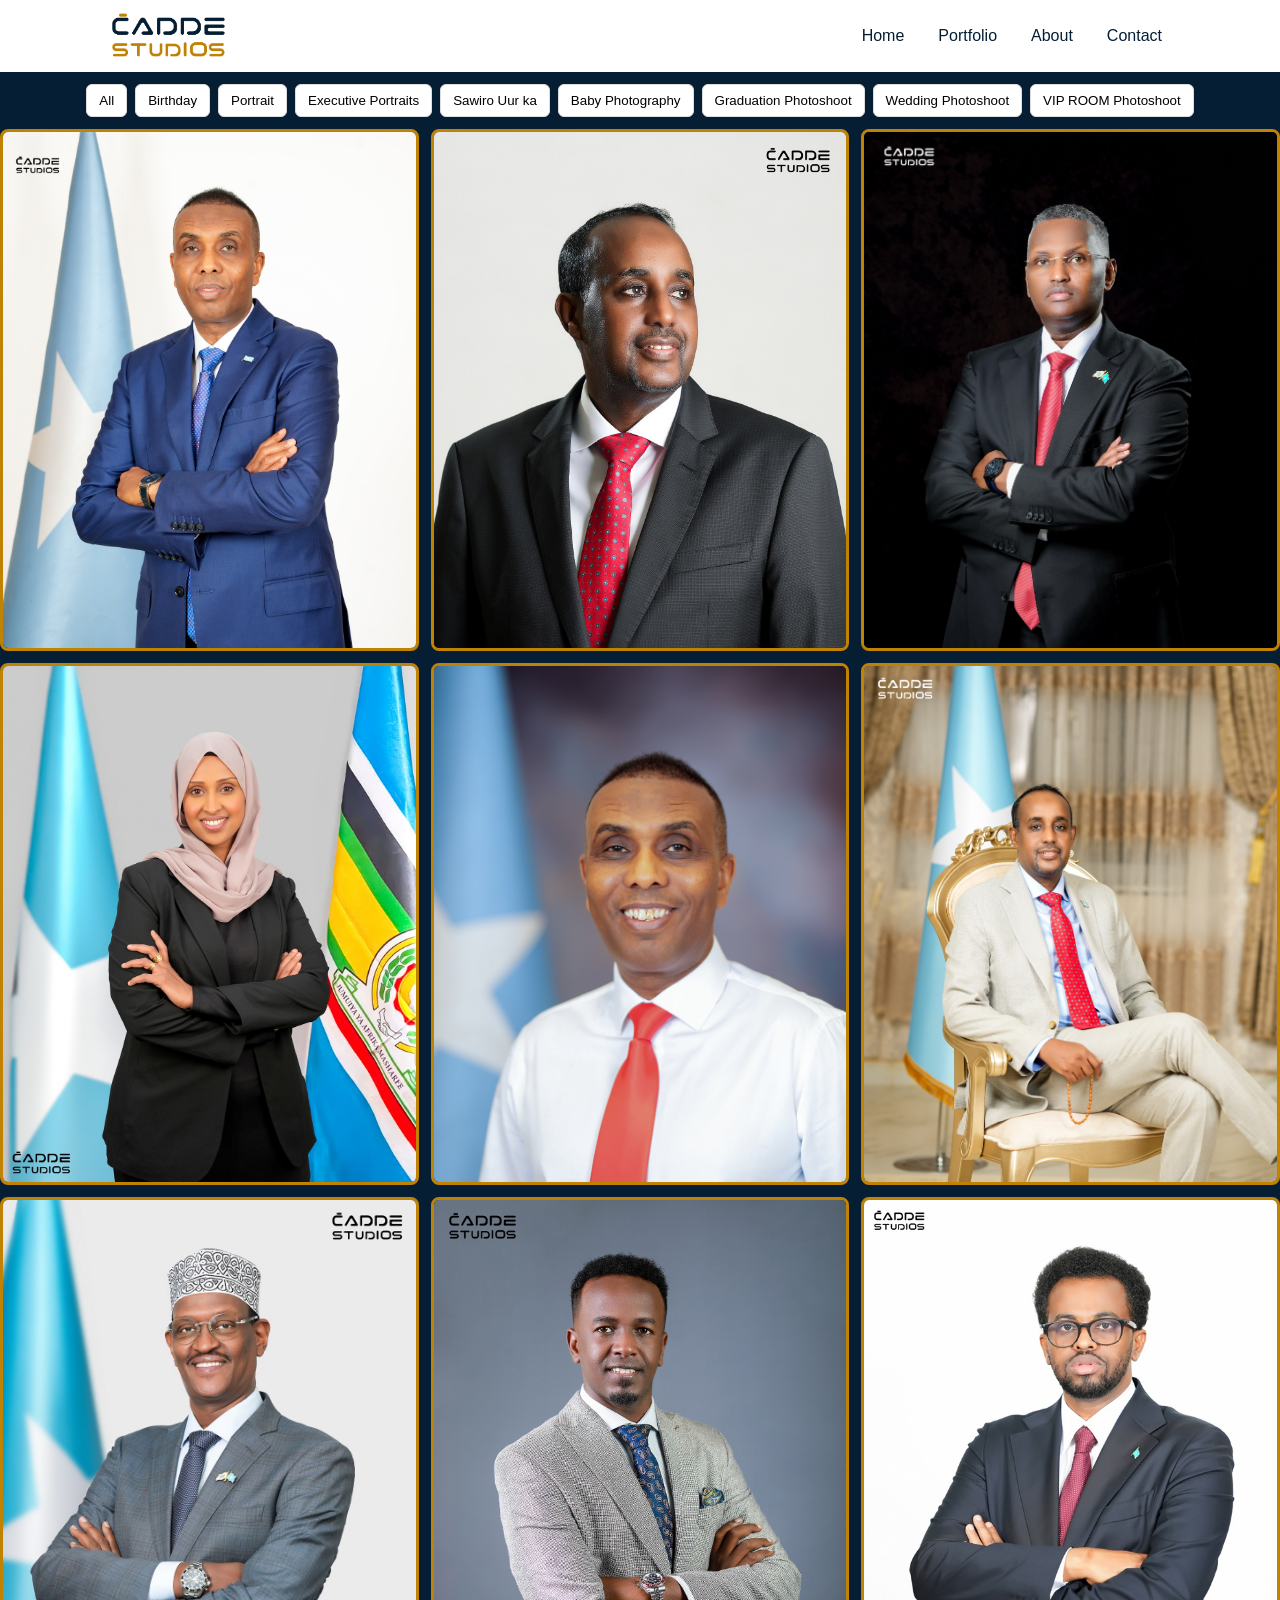
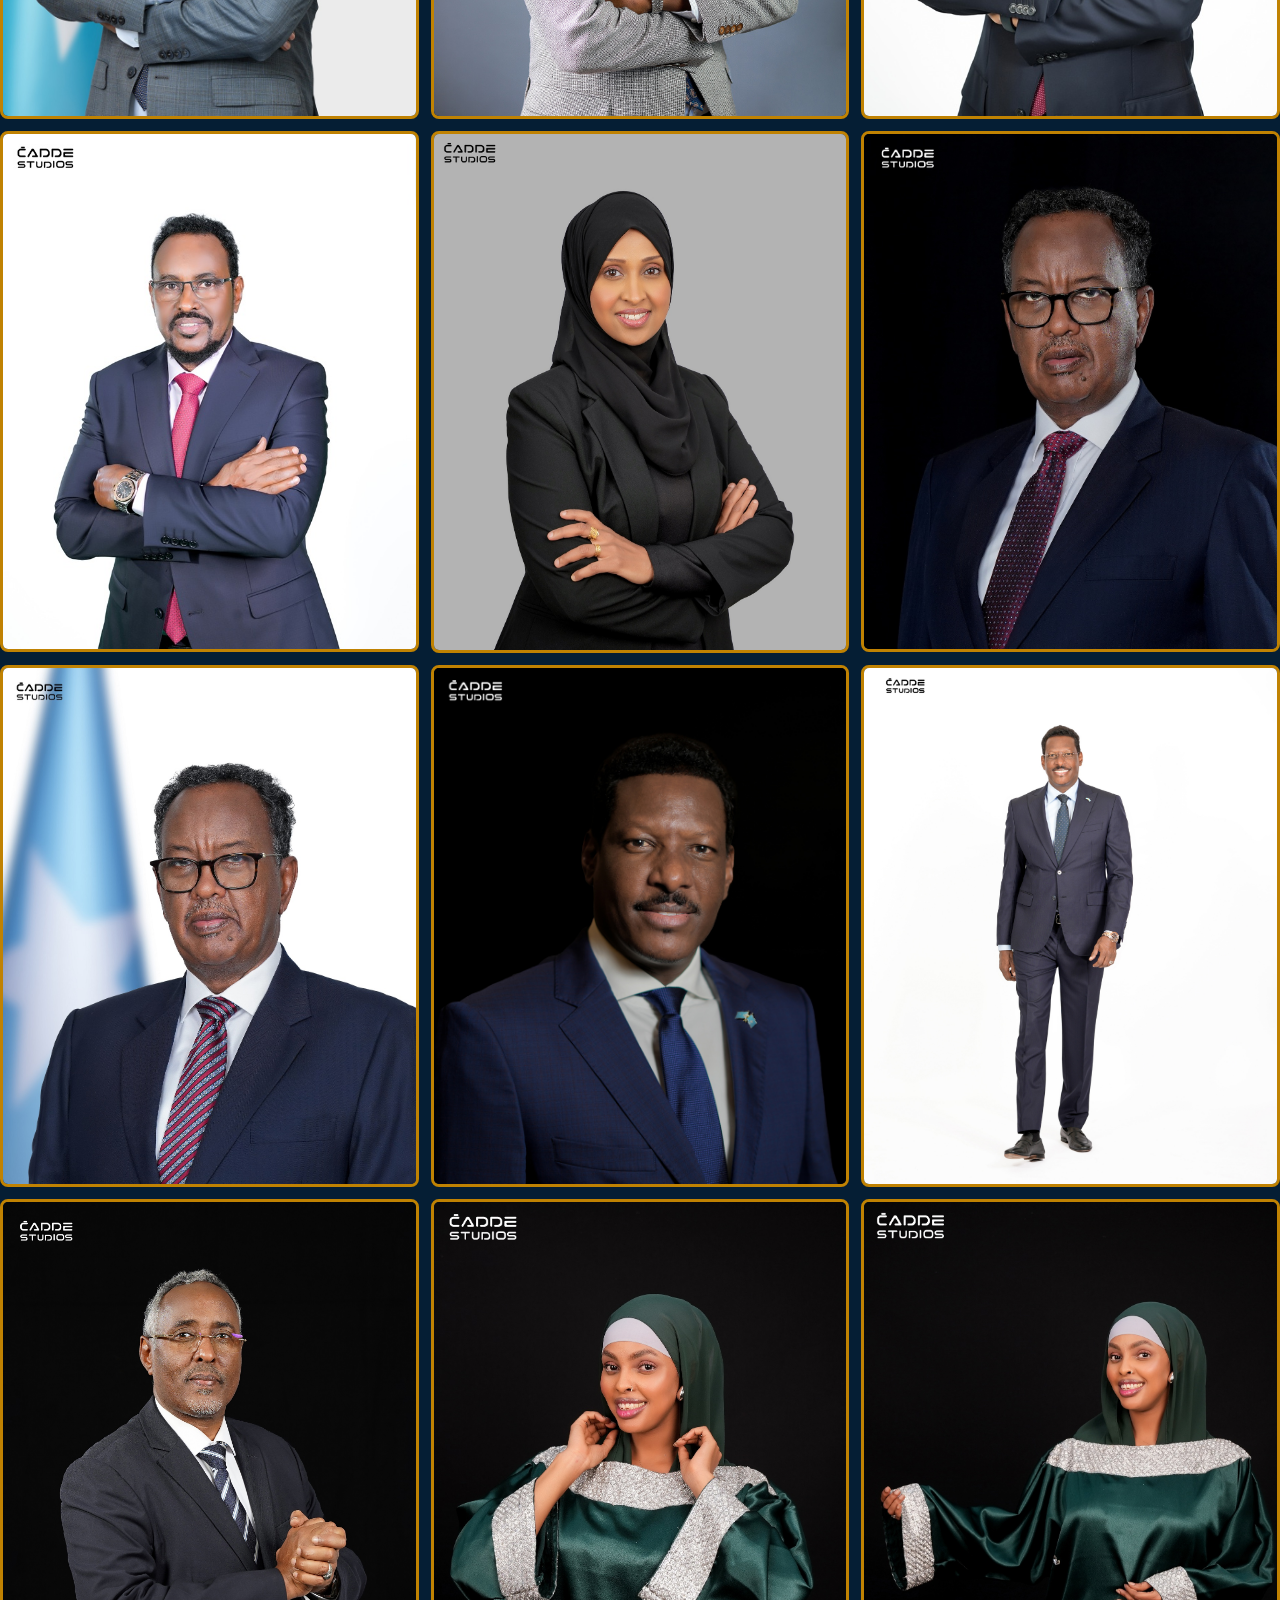
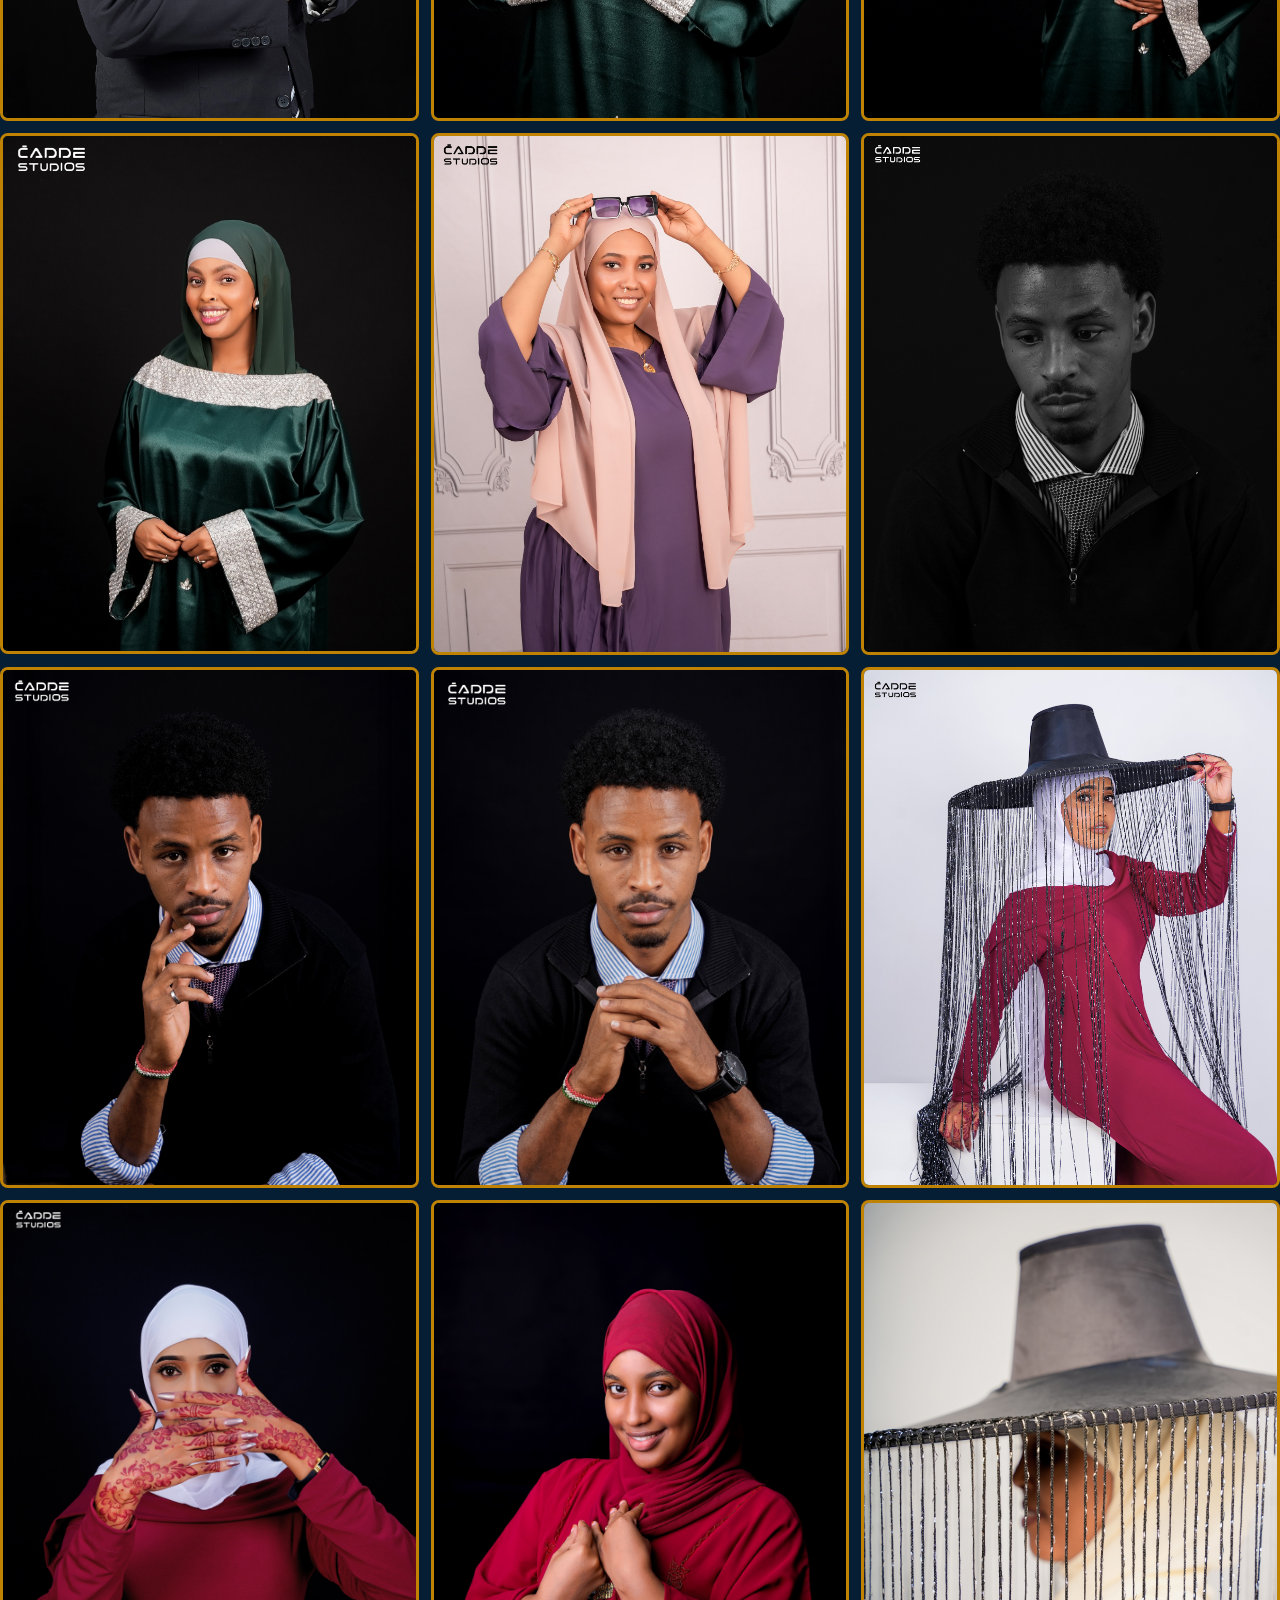
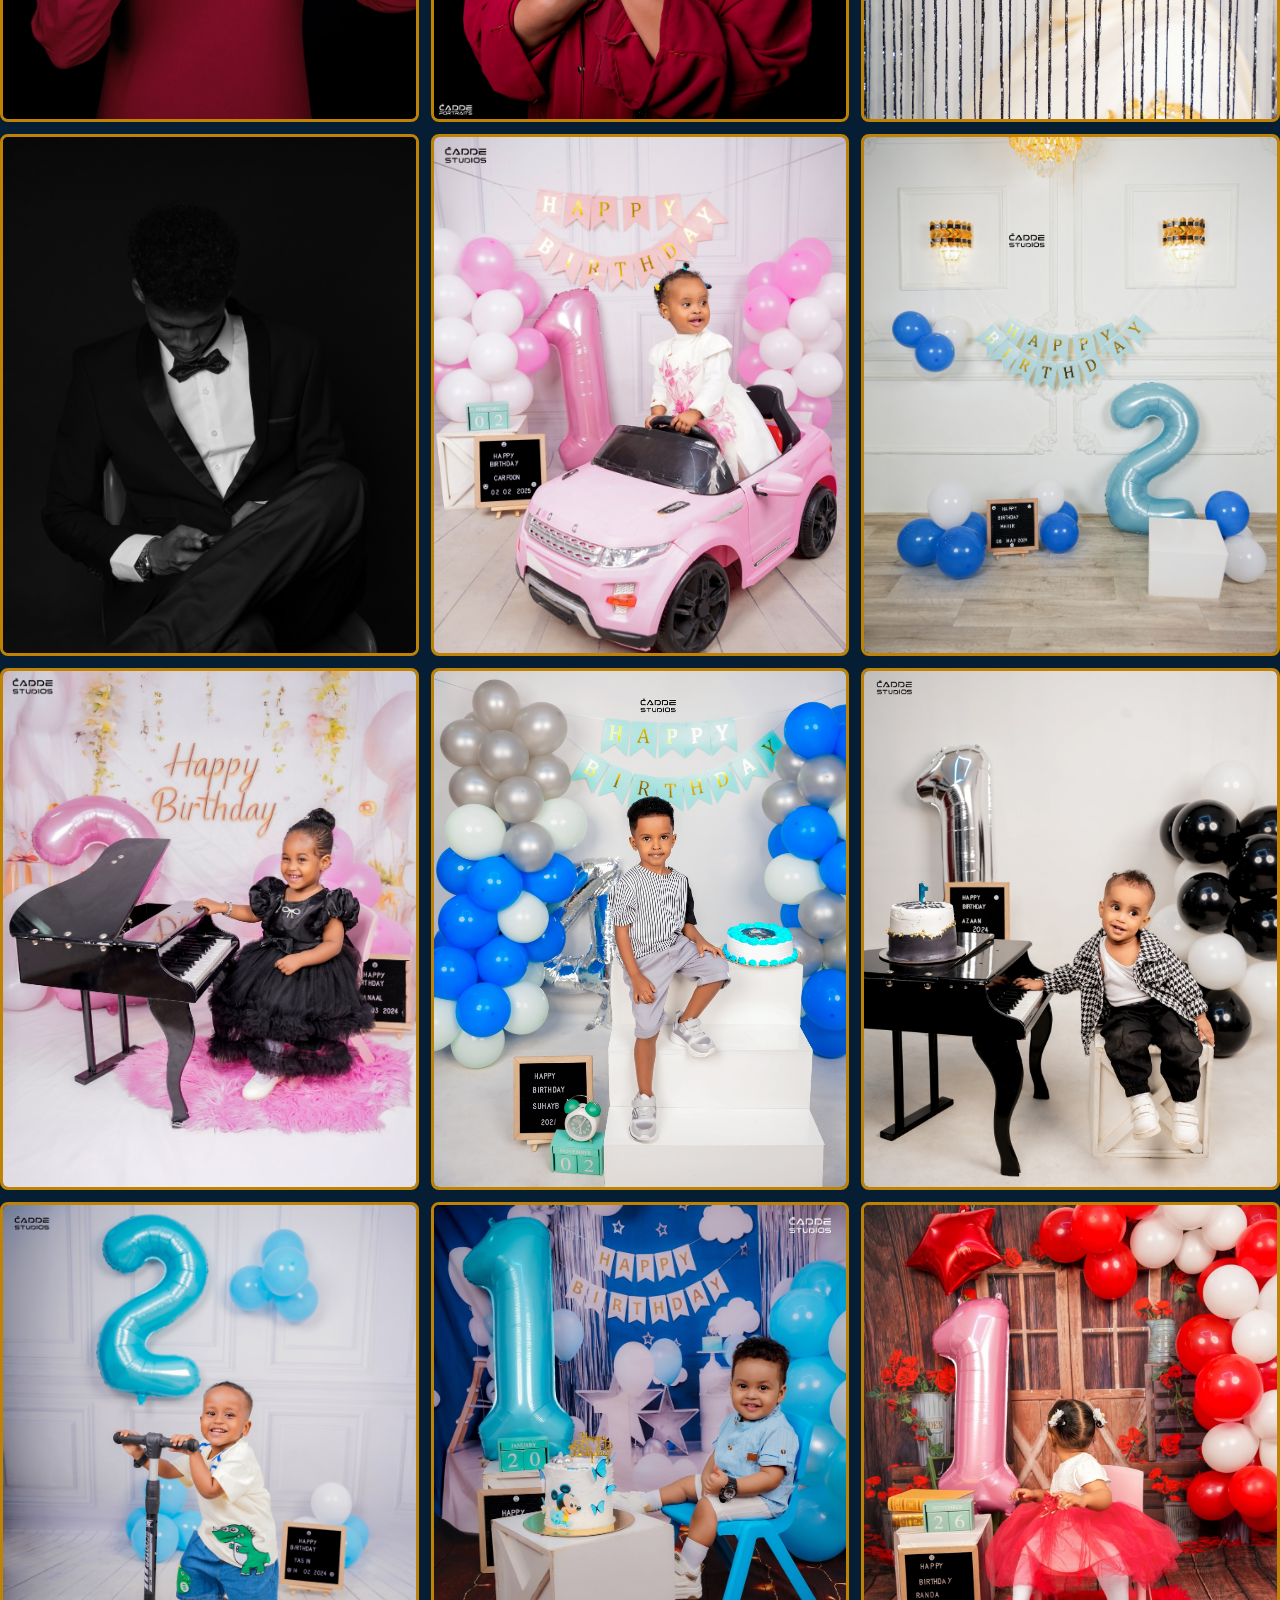
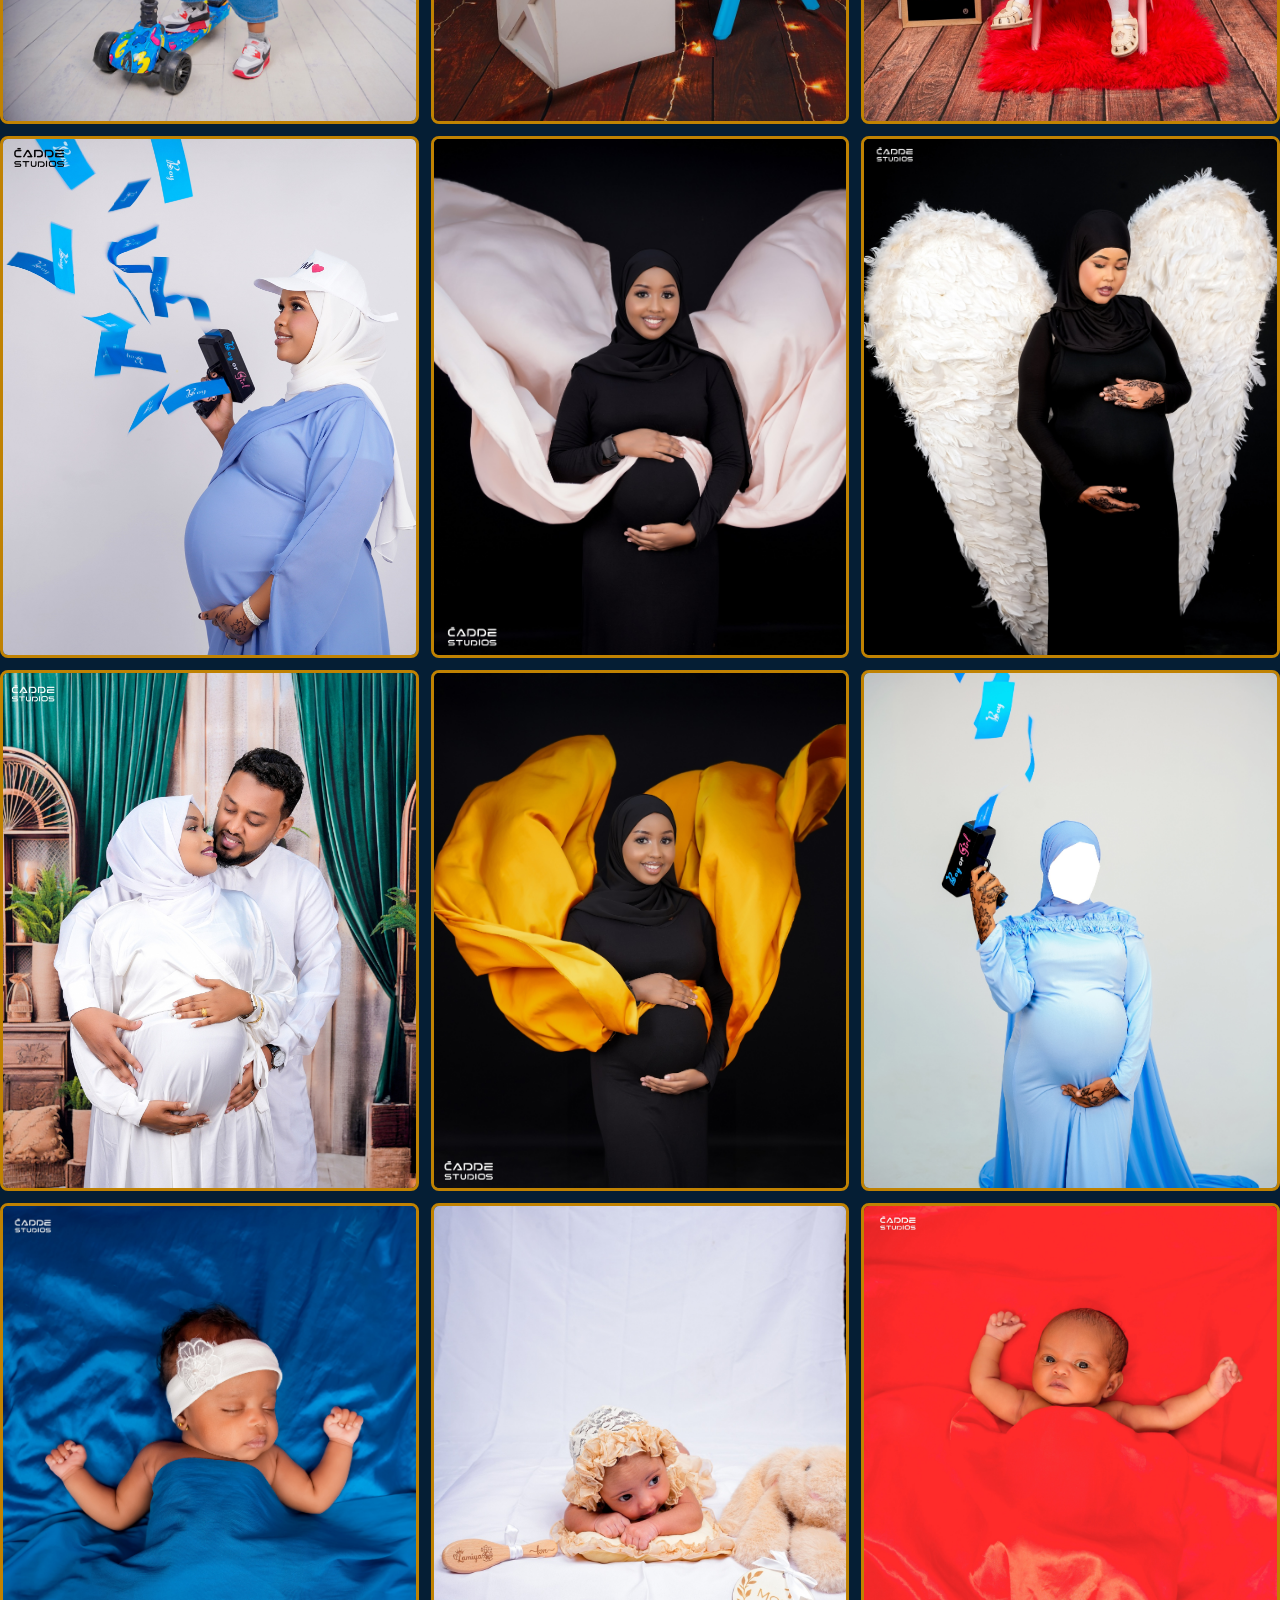
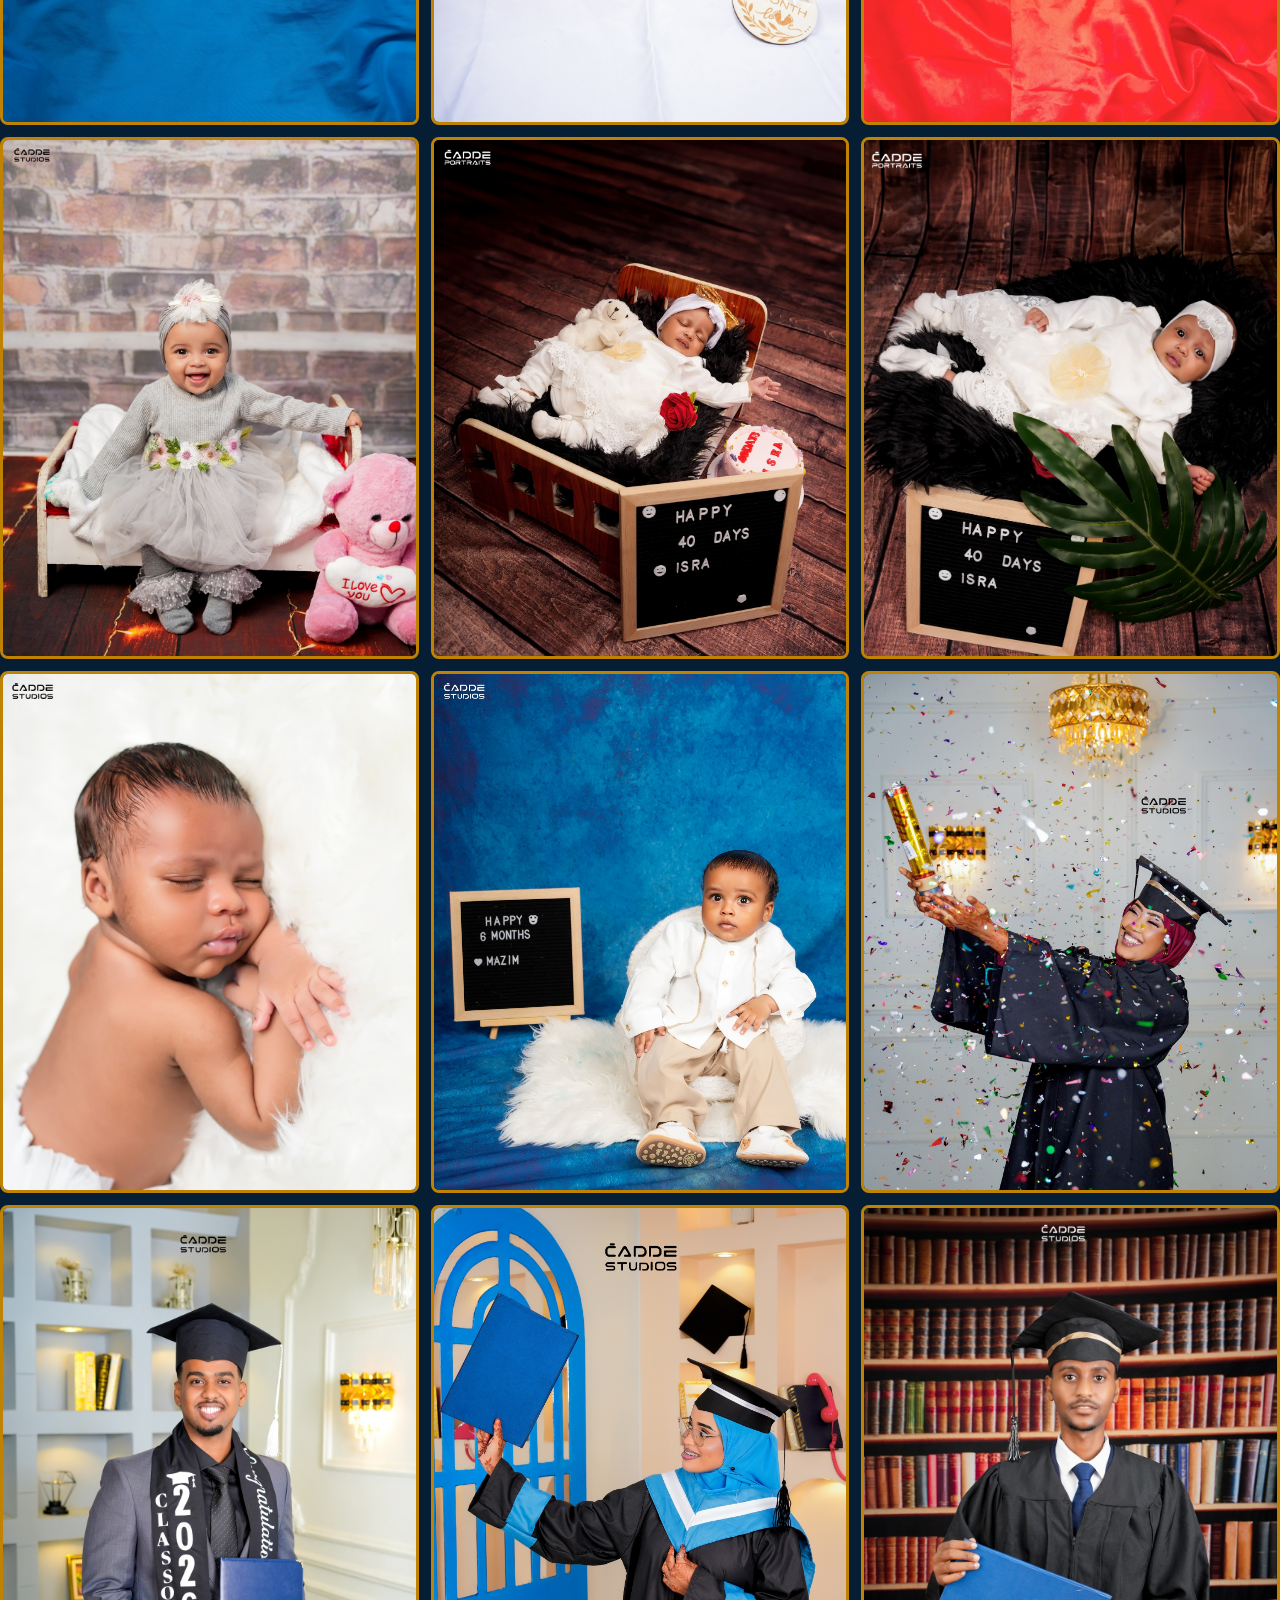
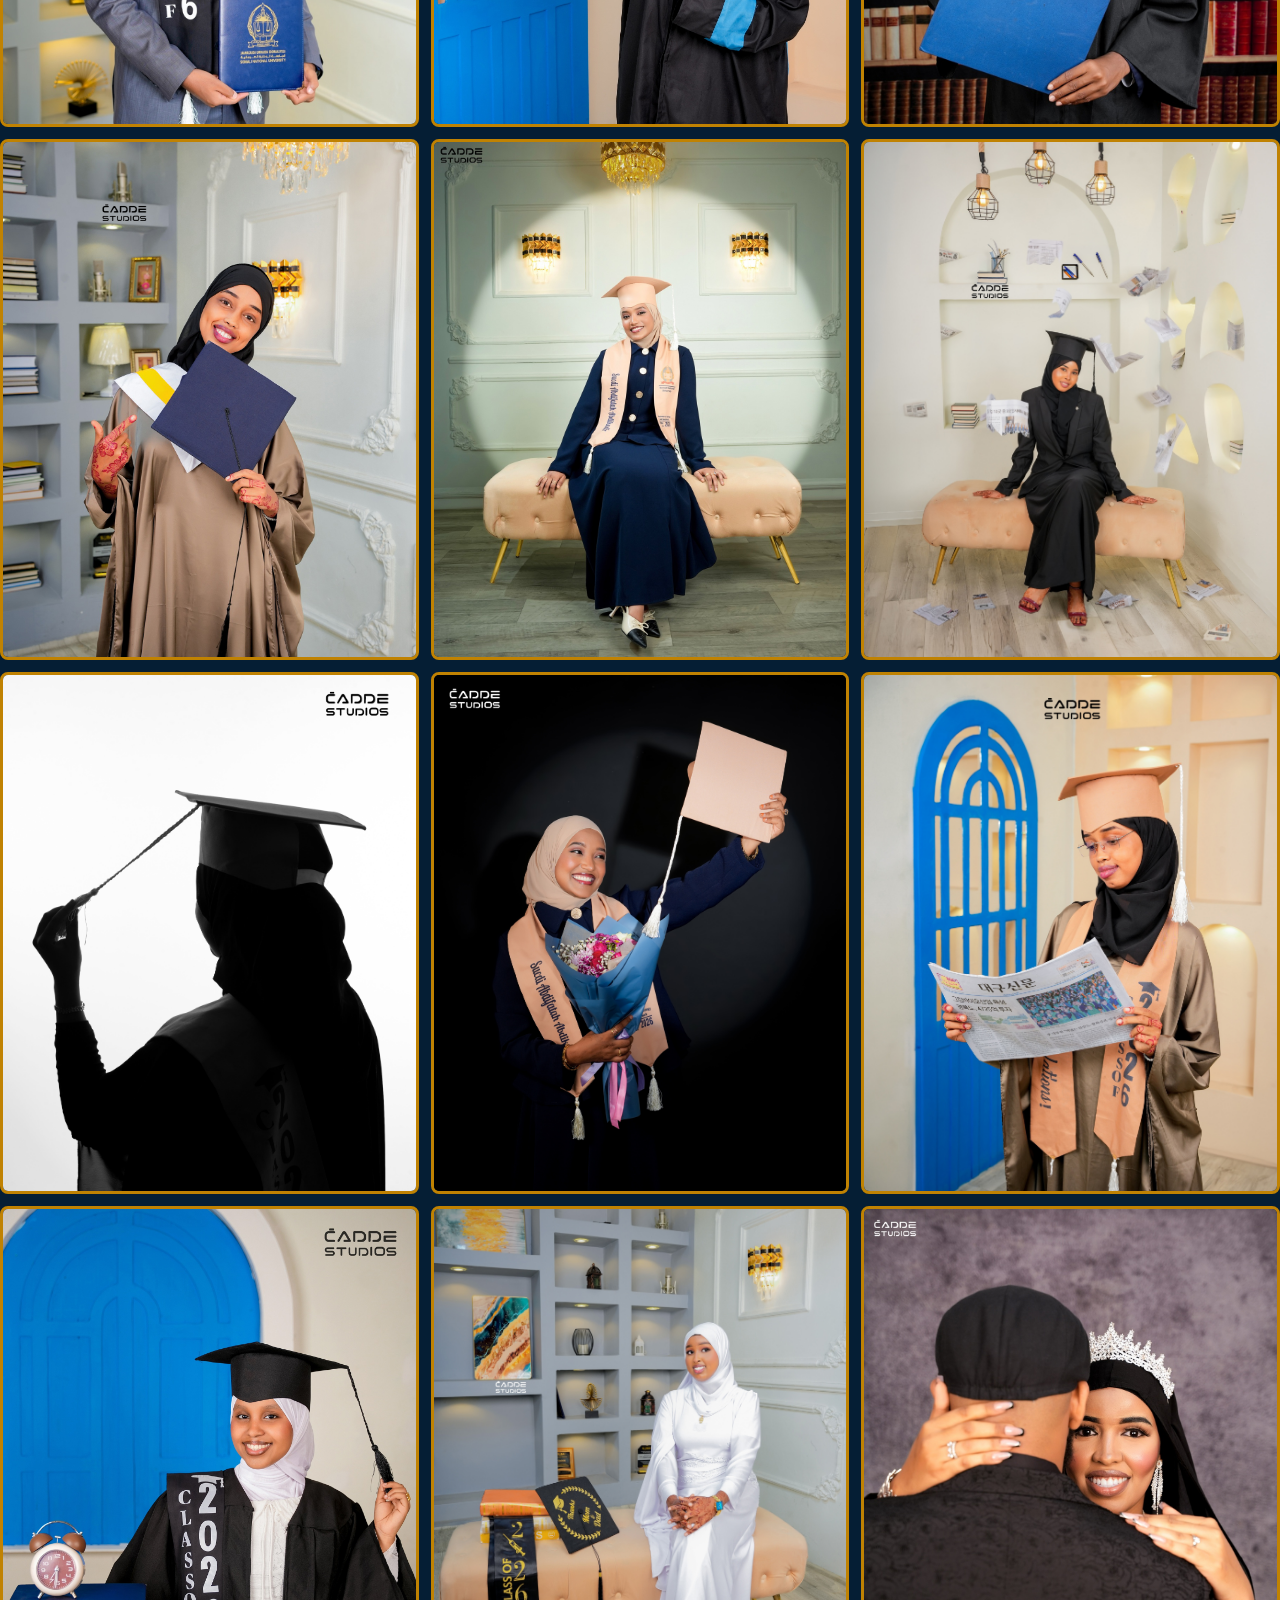
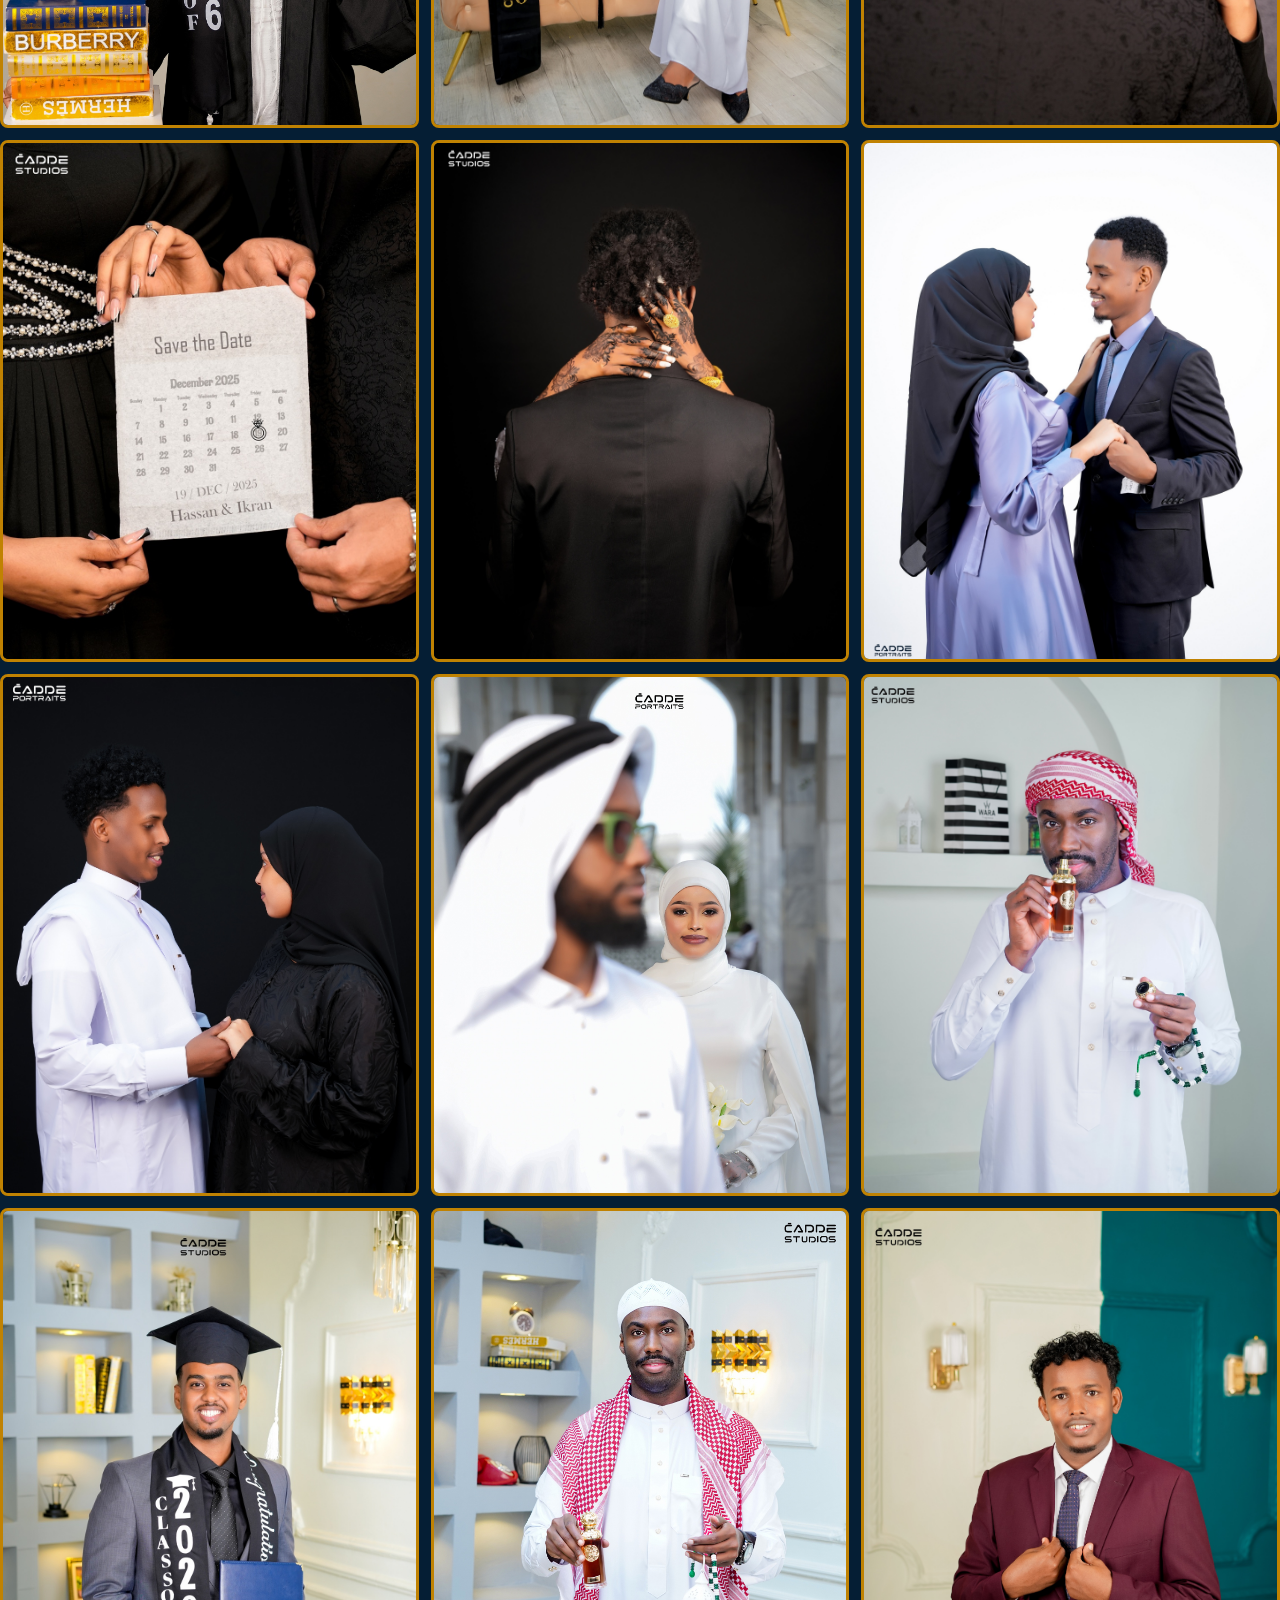
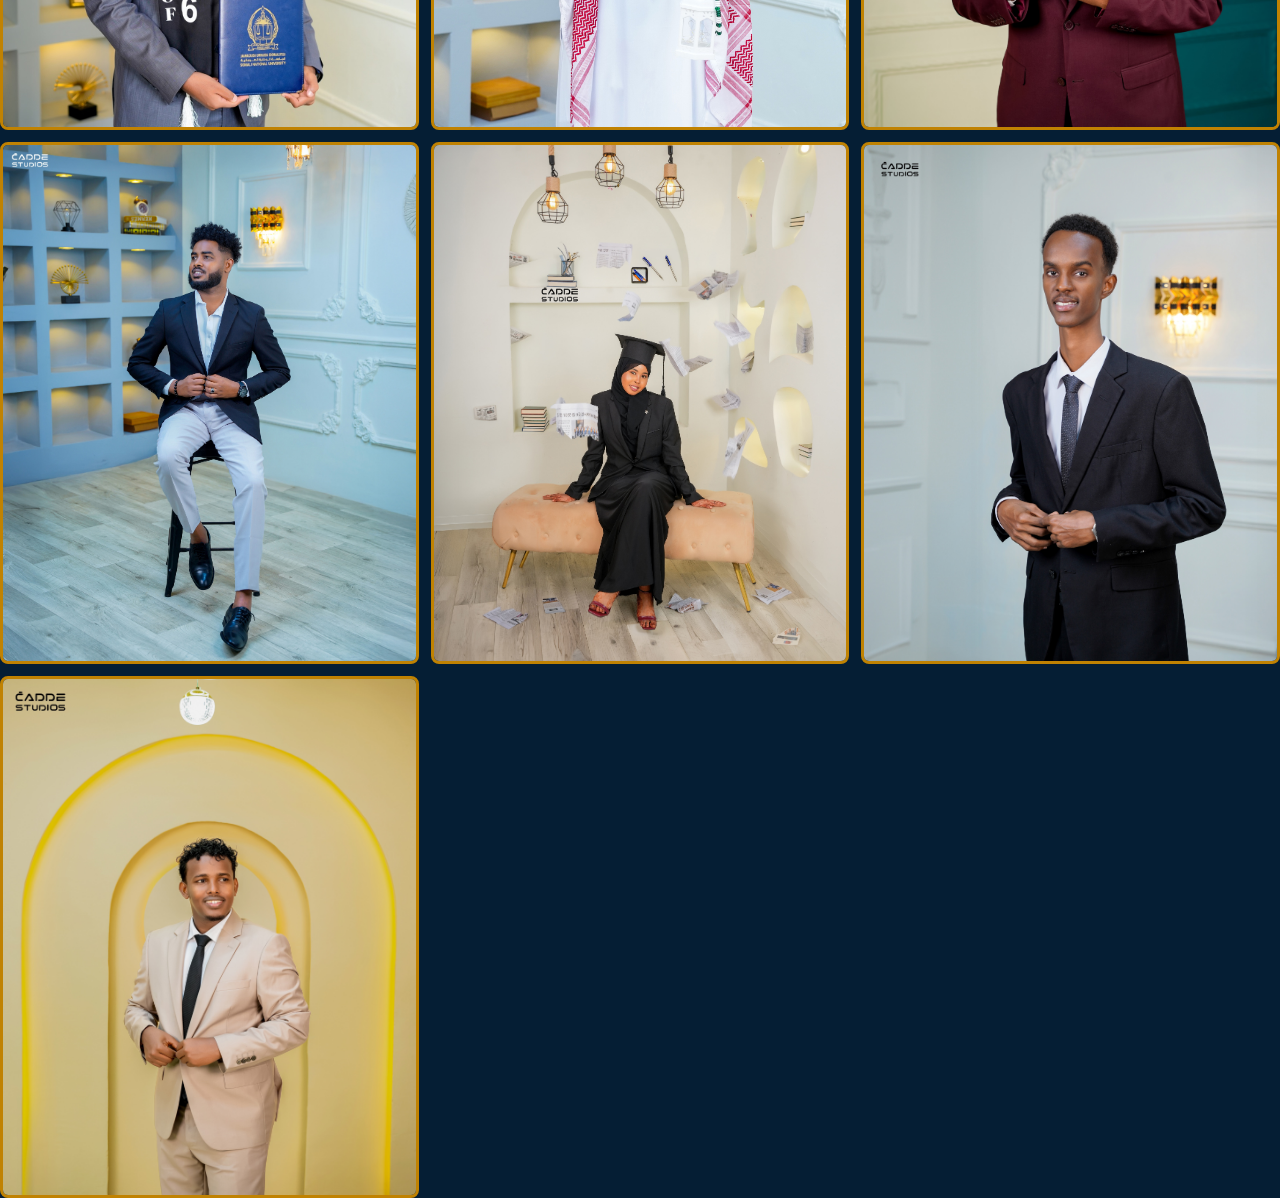
==== commit 3d8cc640: "Fix HTML encoding issues in index.html" ====
--- a/index.html
+++ b/index.html
@@ -24,10 +24,7 @@
       </nav>
       <button class="menu-toggle" id="menu-toggle" aria-label="Toggle menu">☰</button>
     </div>
-    <div class="github-container">
-    <img src="logo-01.png" alt="GitHub Icon" class="icon-img">
-    <span class="text">Cadde-studios/style.css at main</span>
-</div>
+
 
   </header>
 
